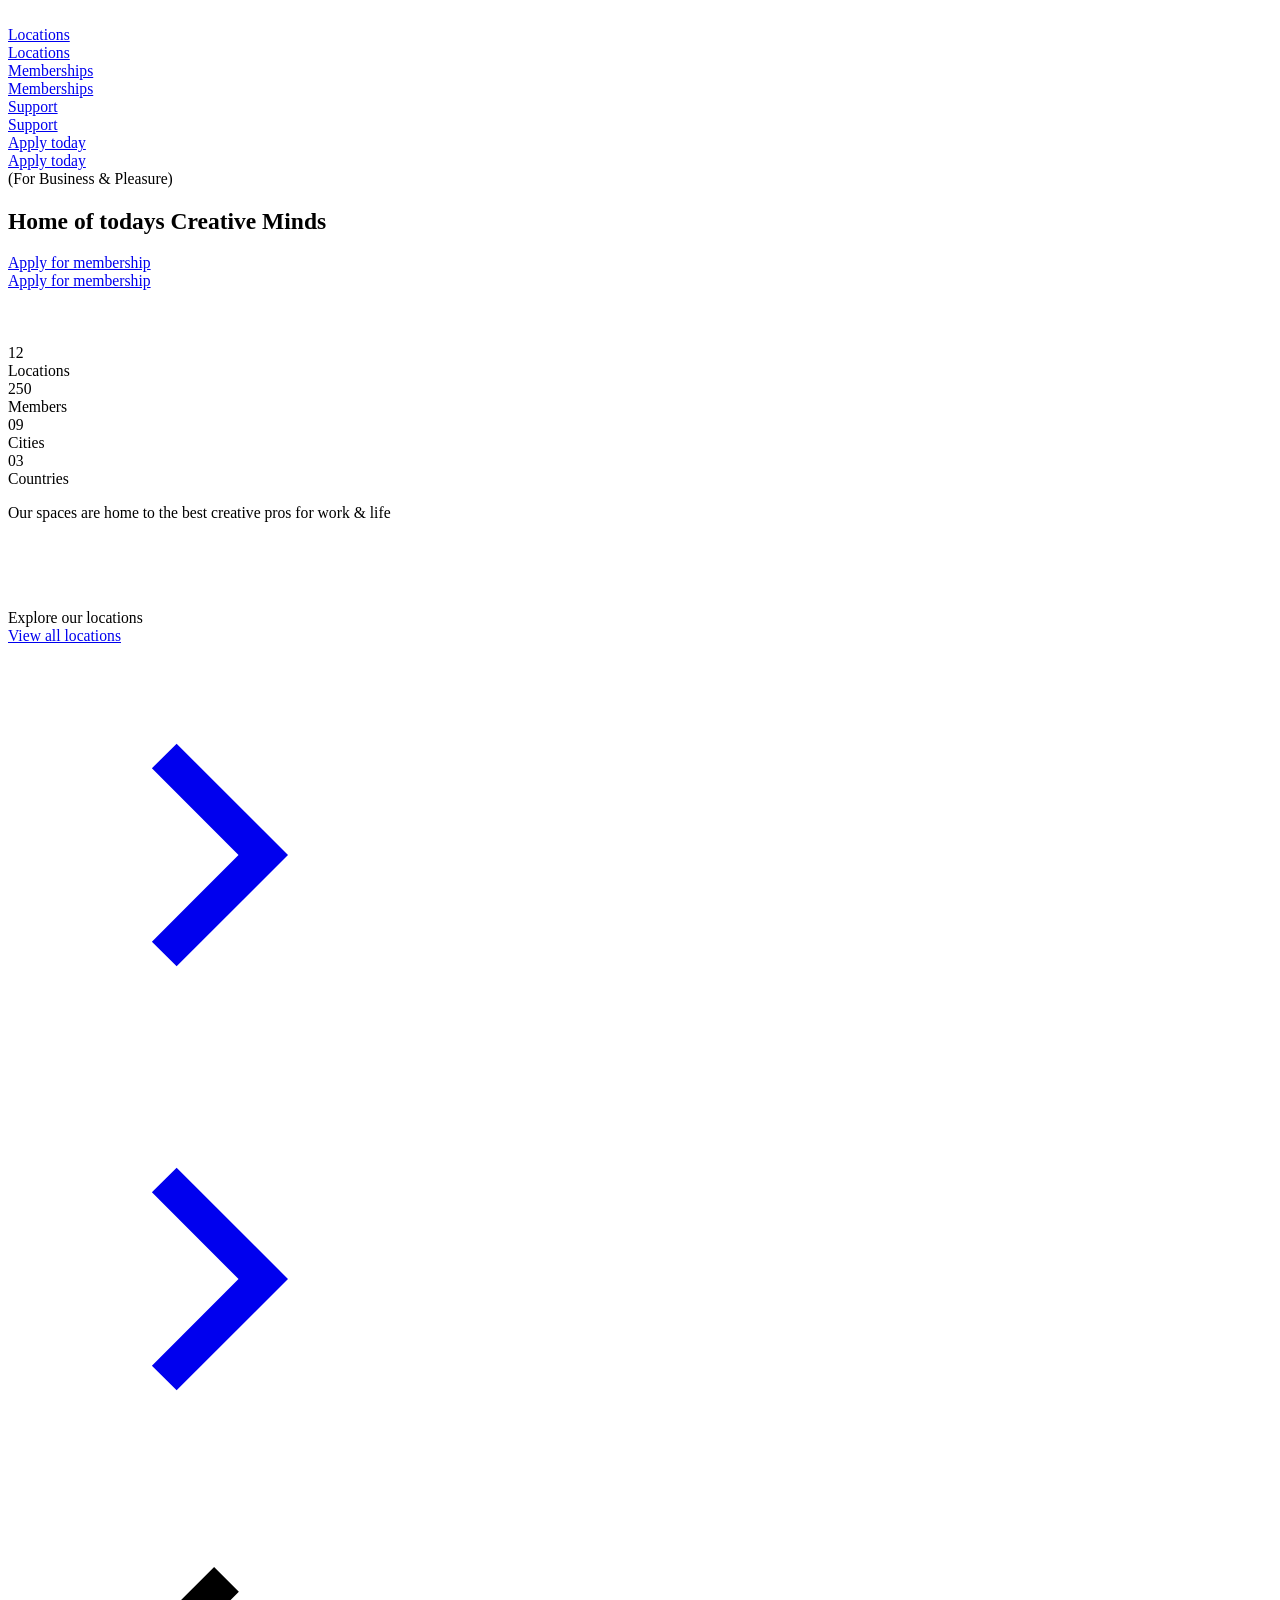
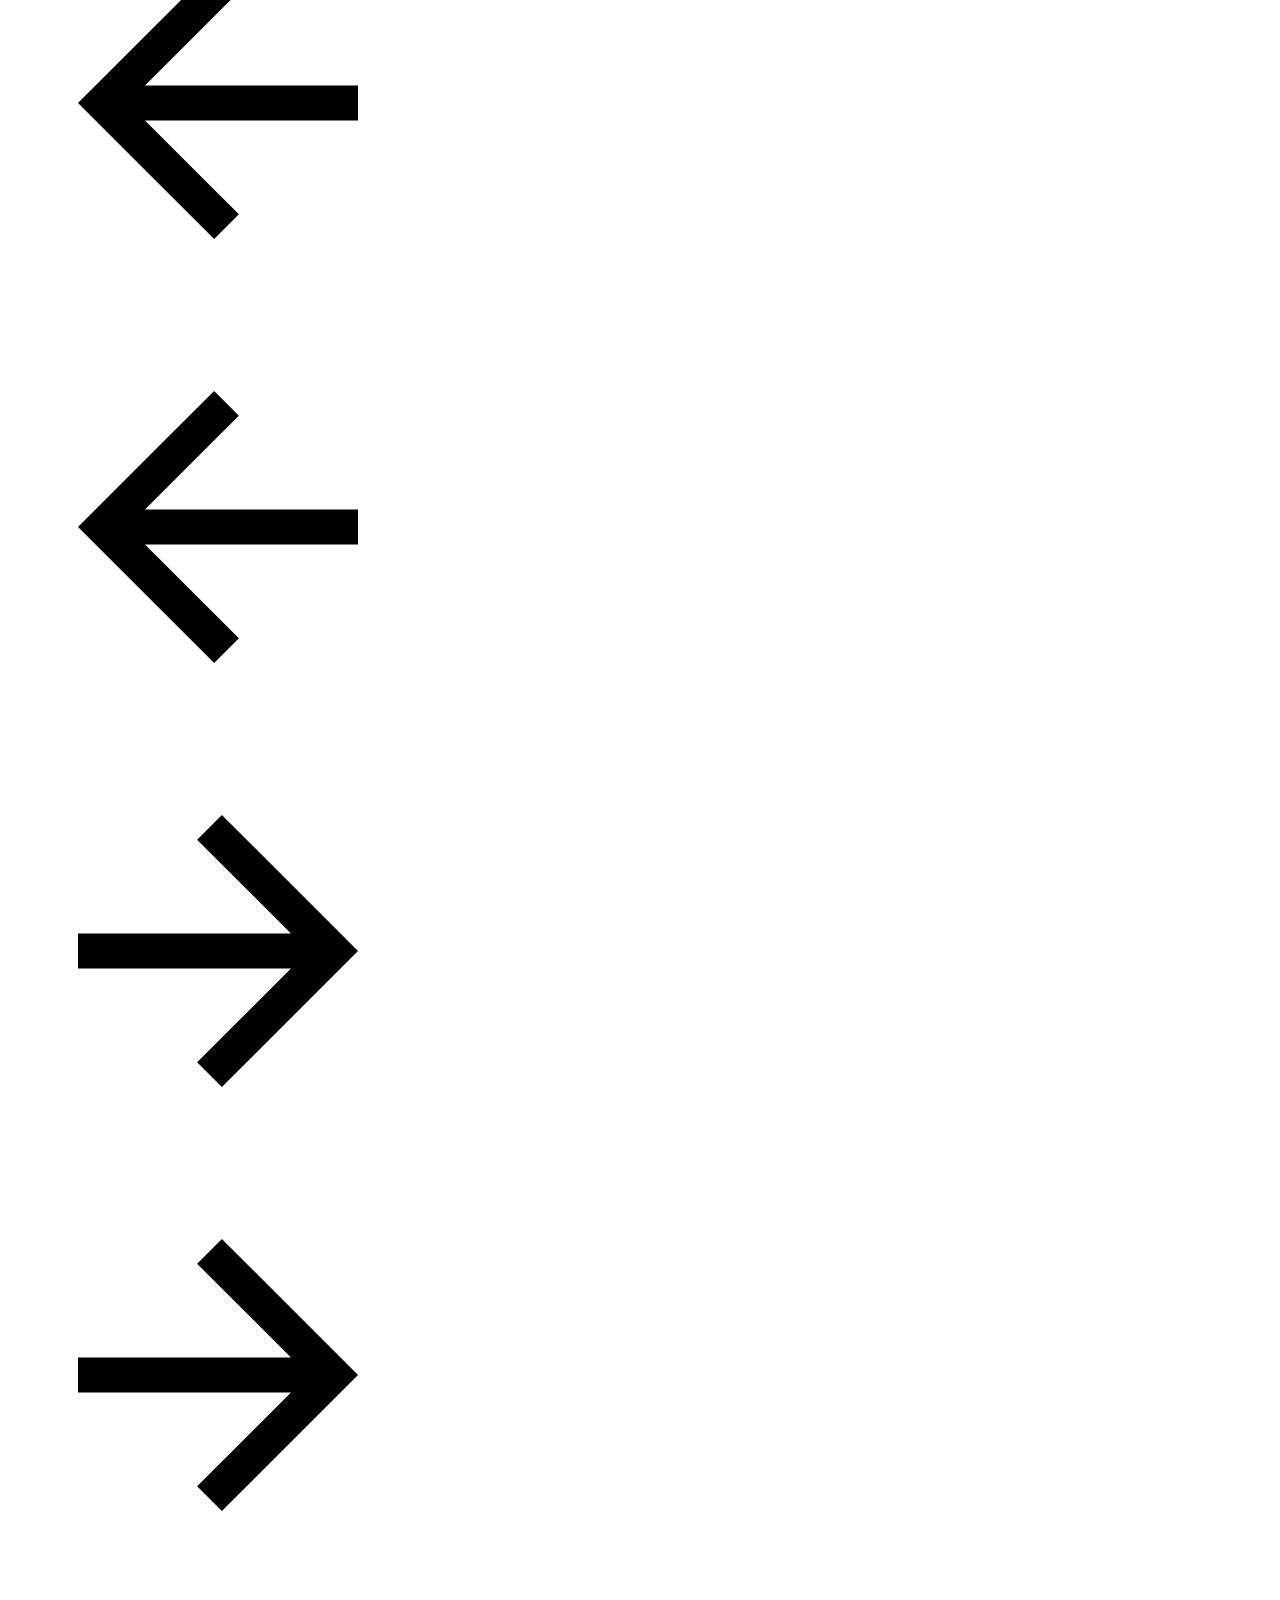
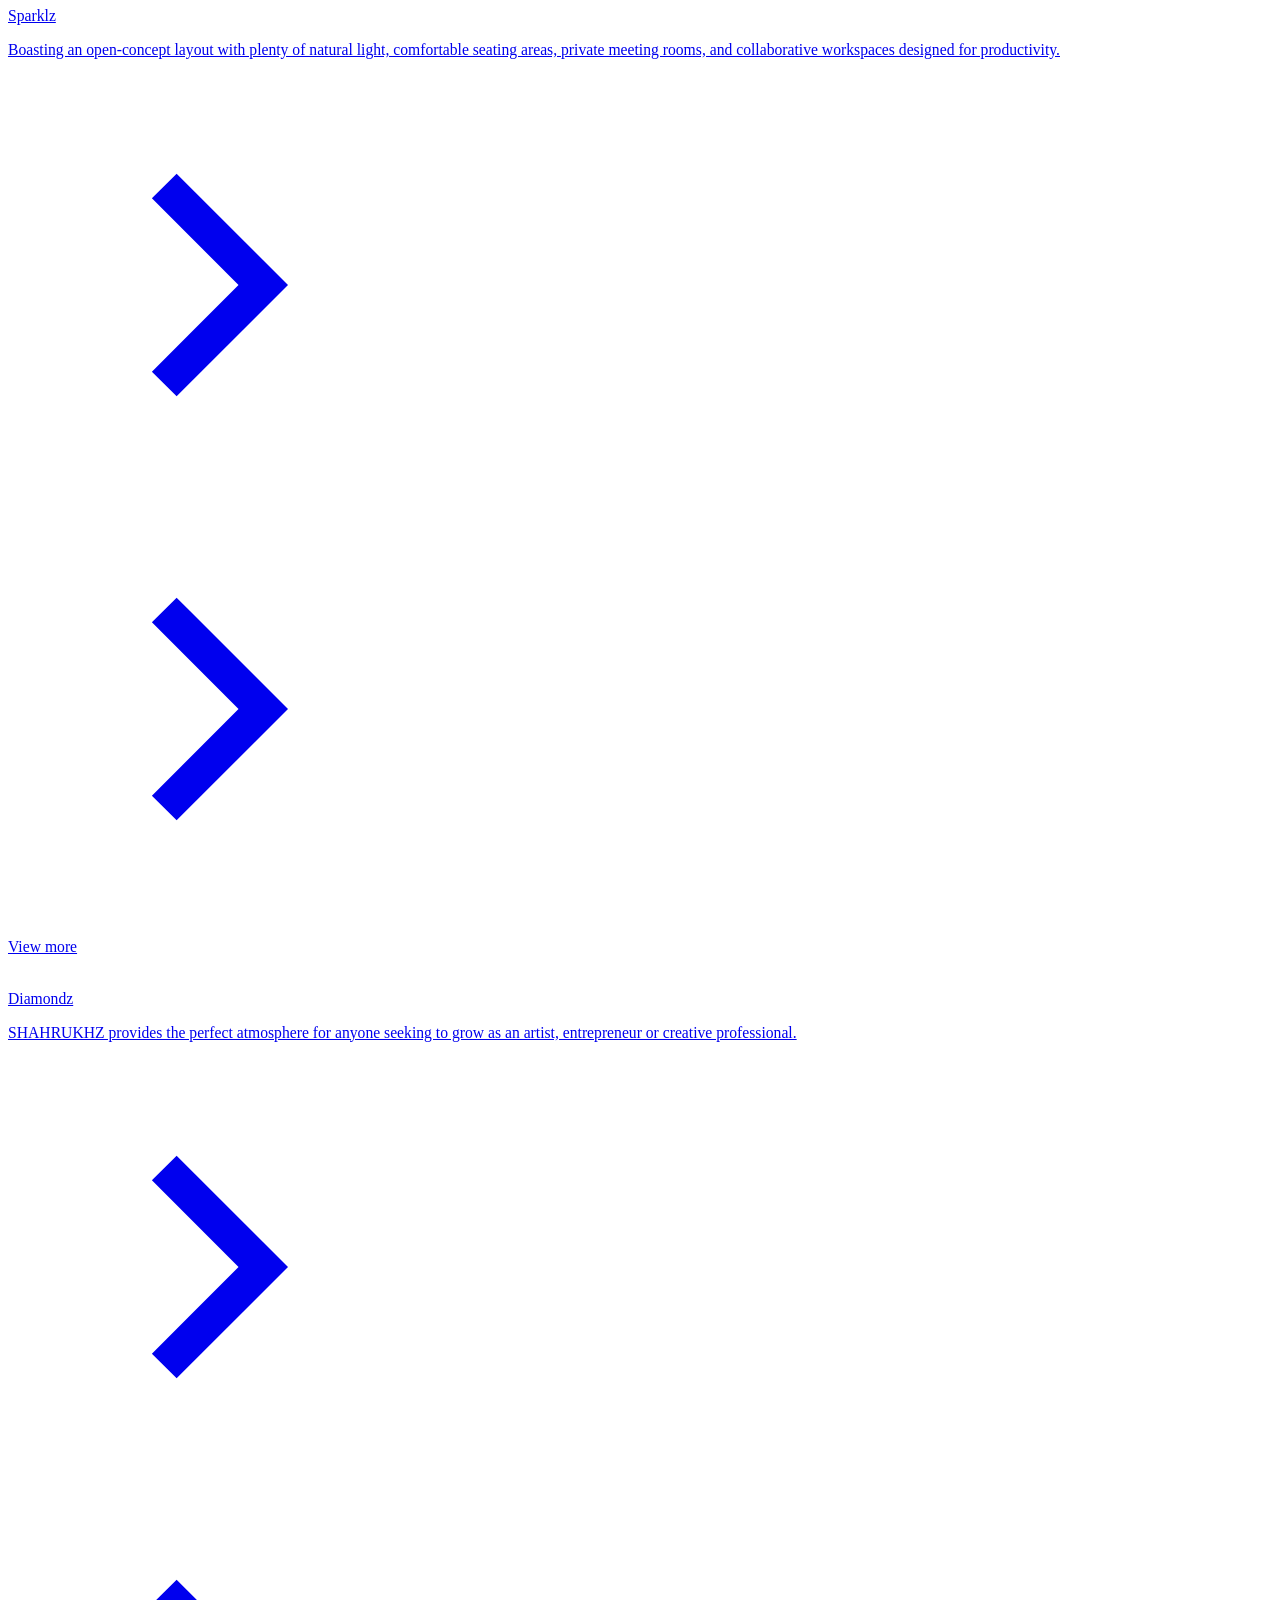
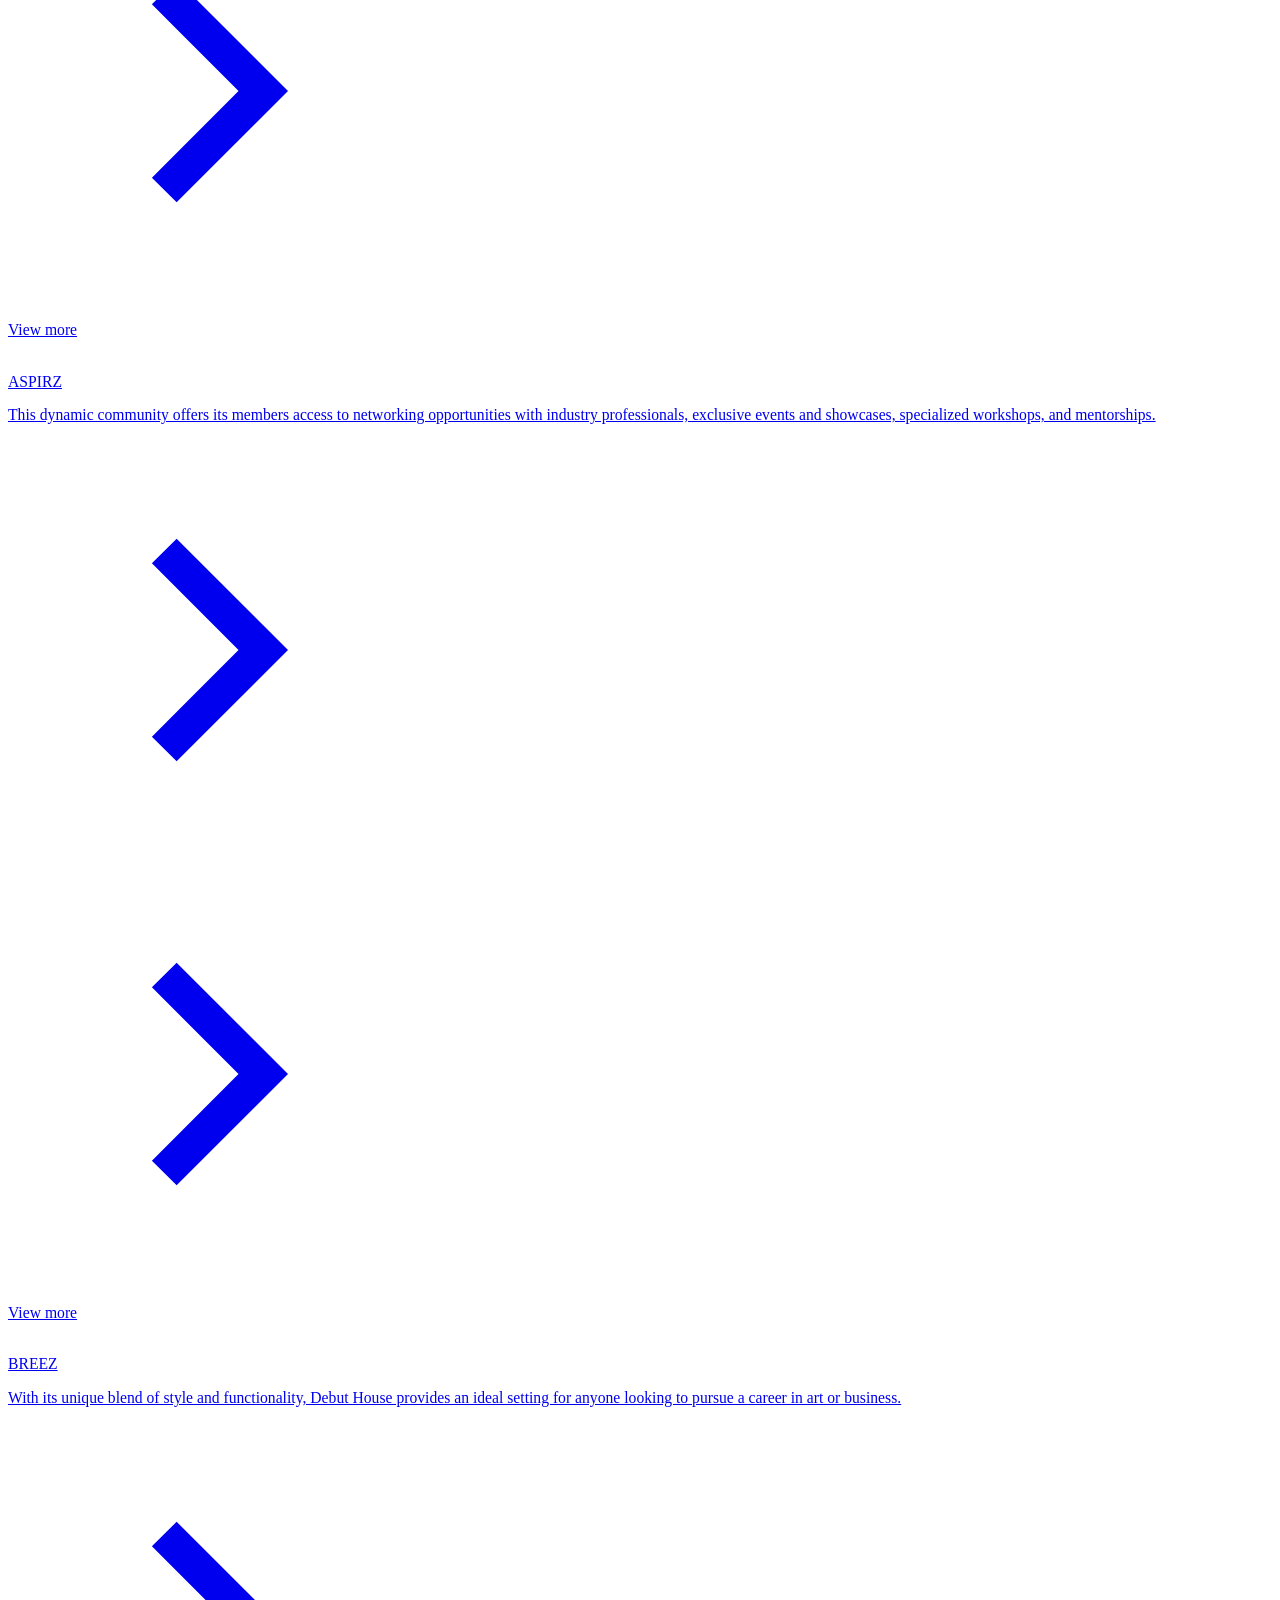
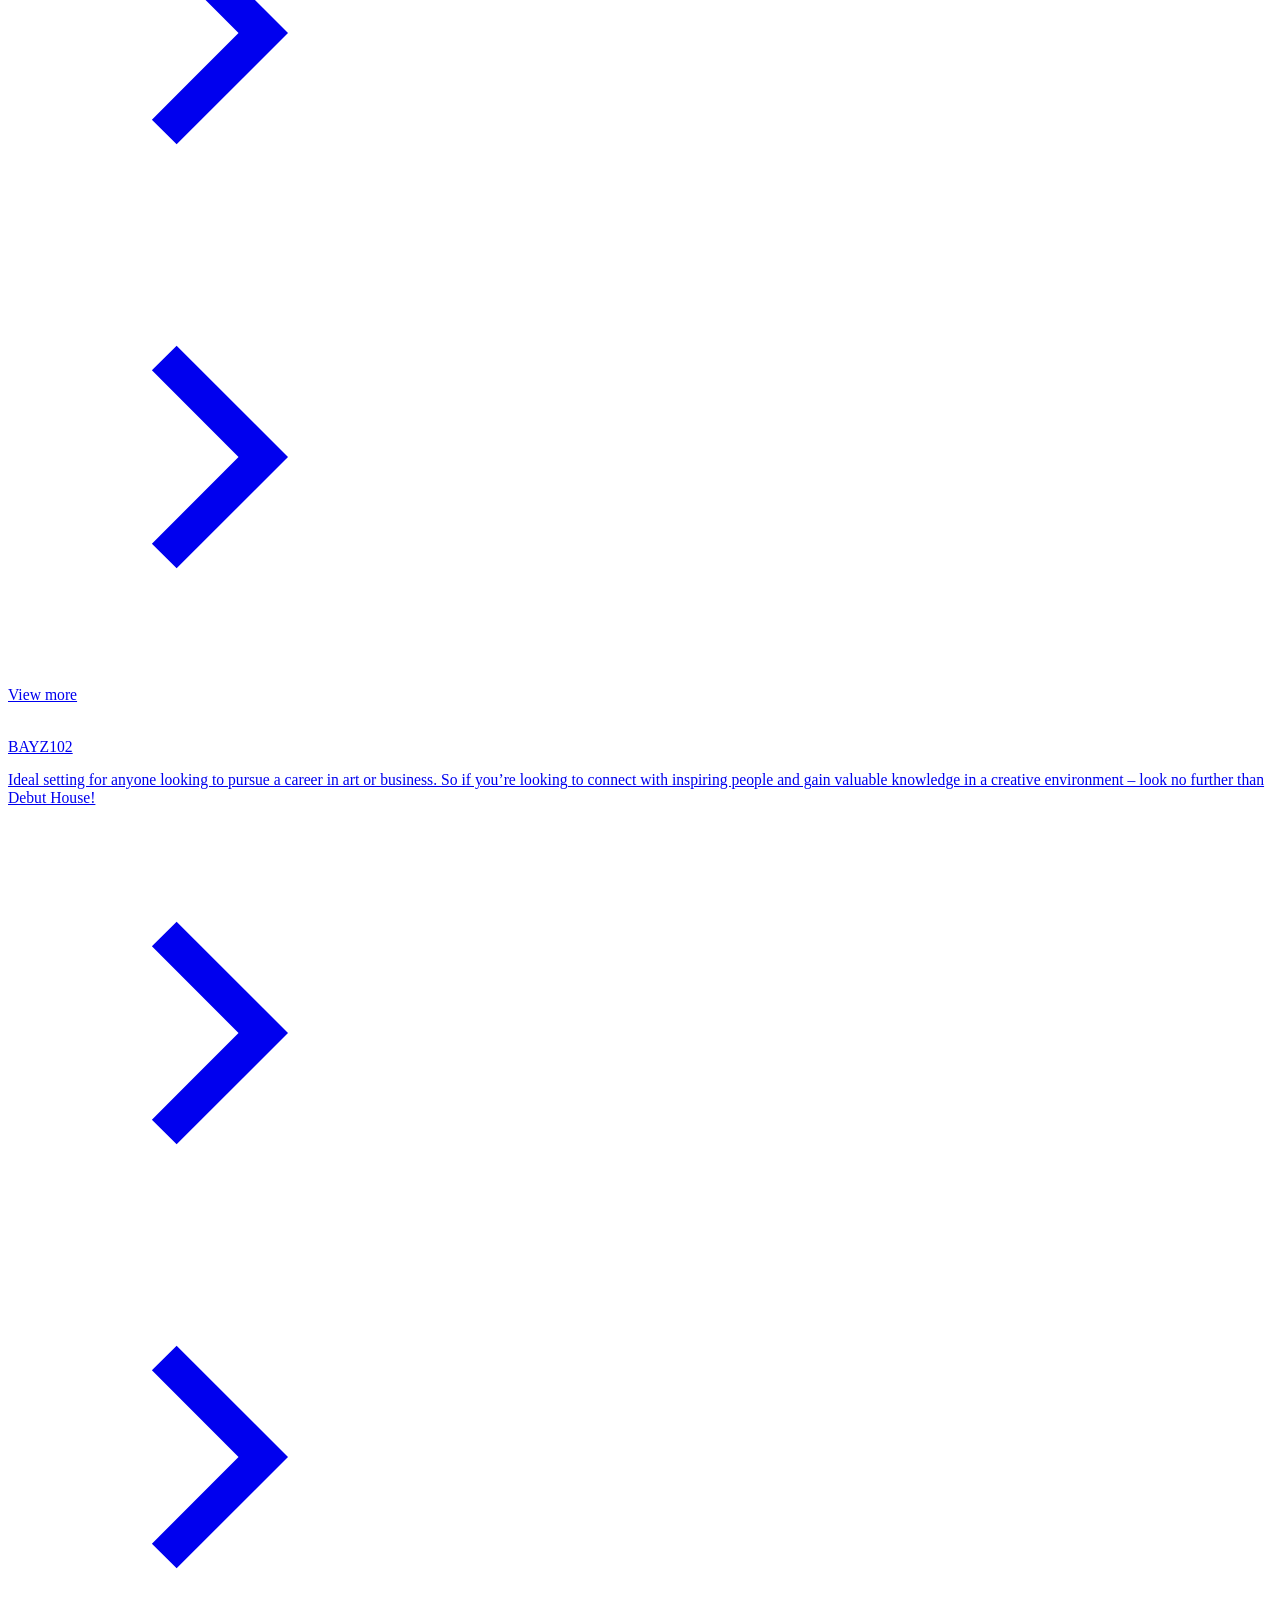
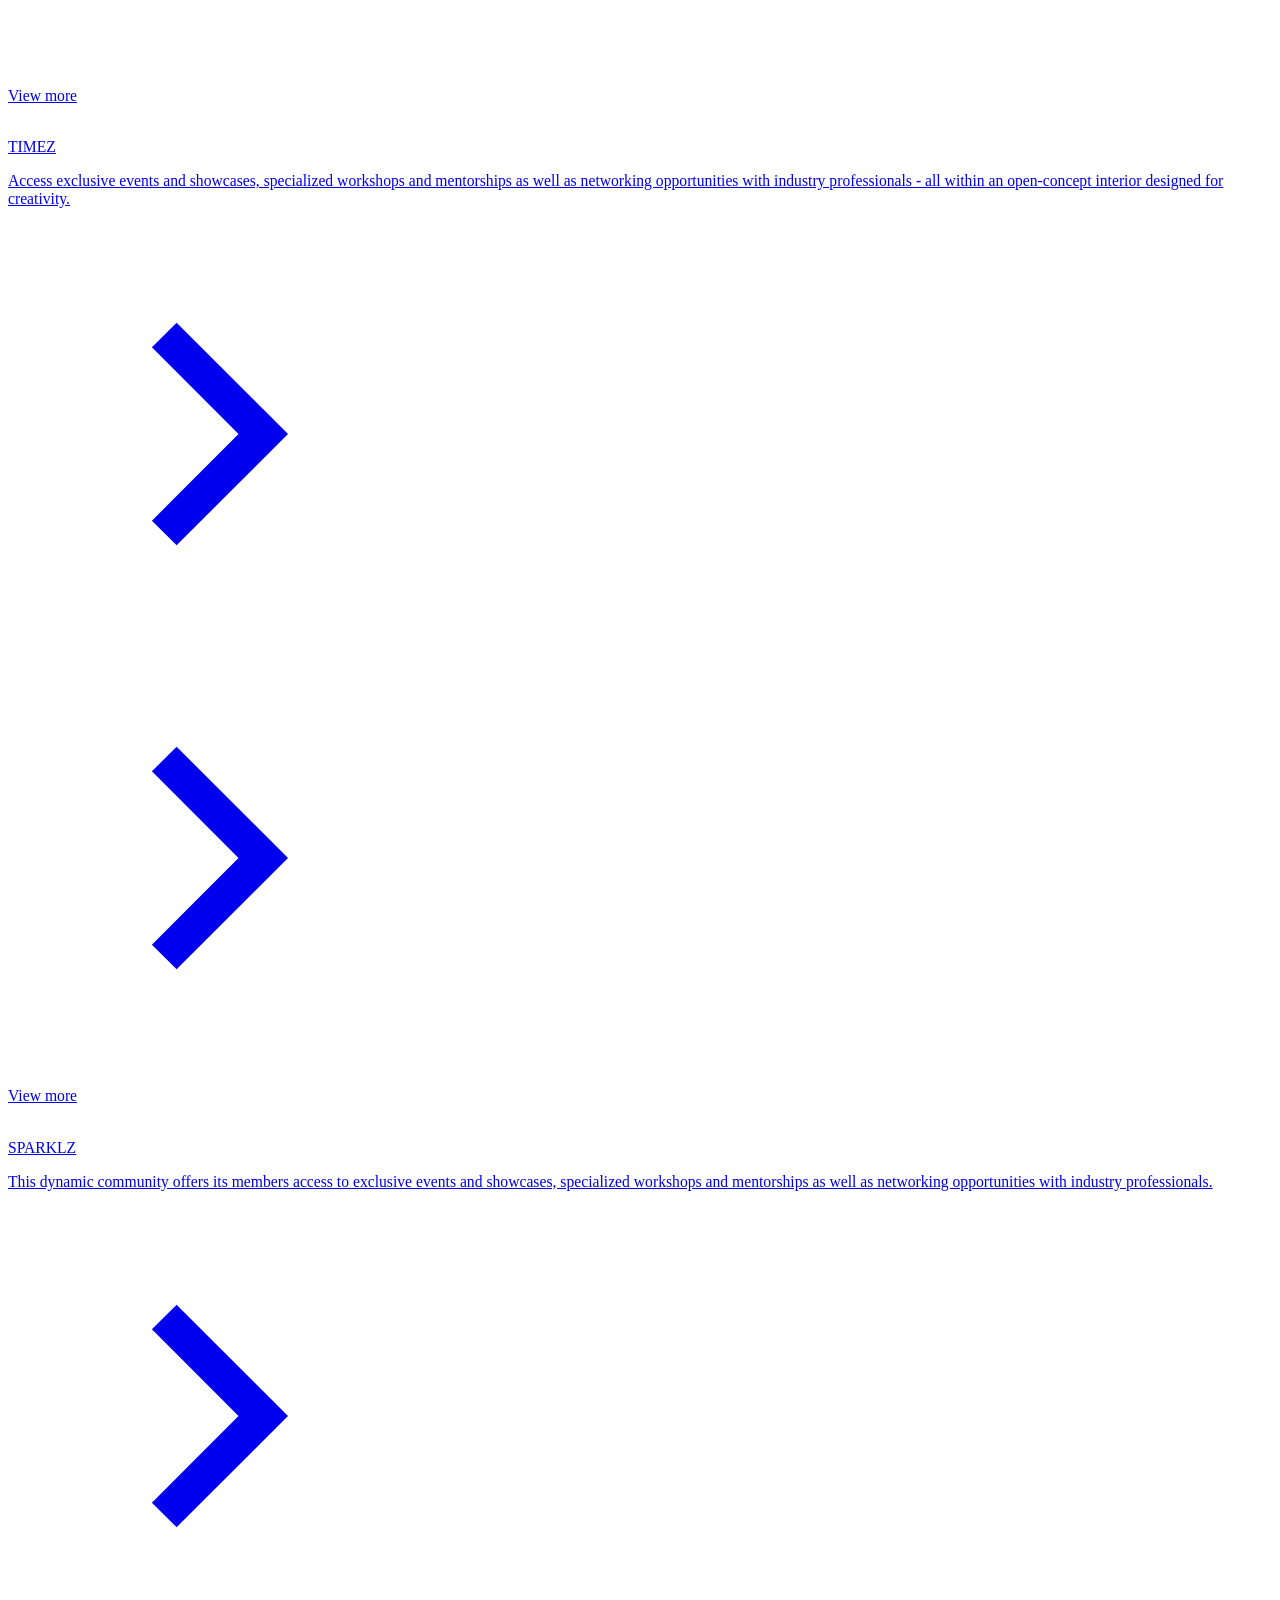
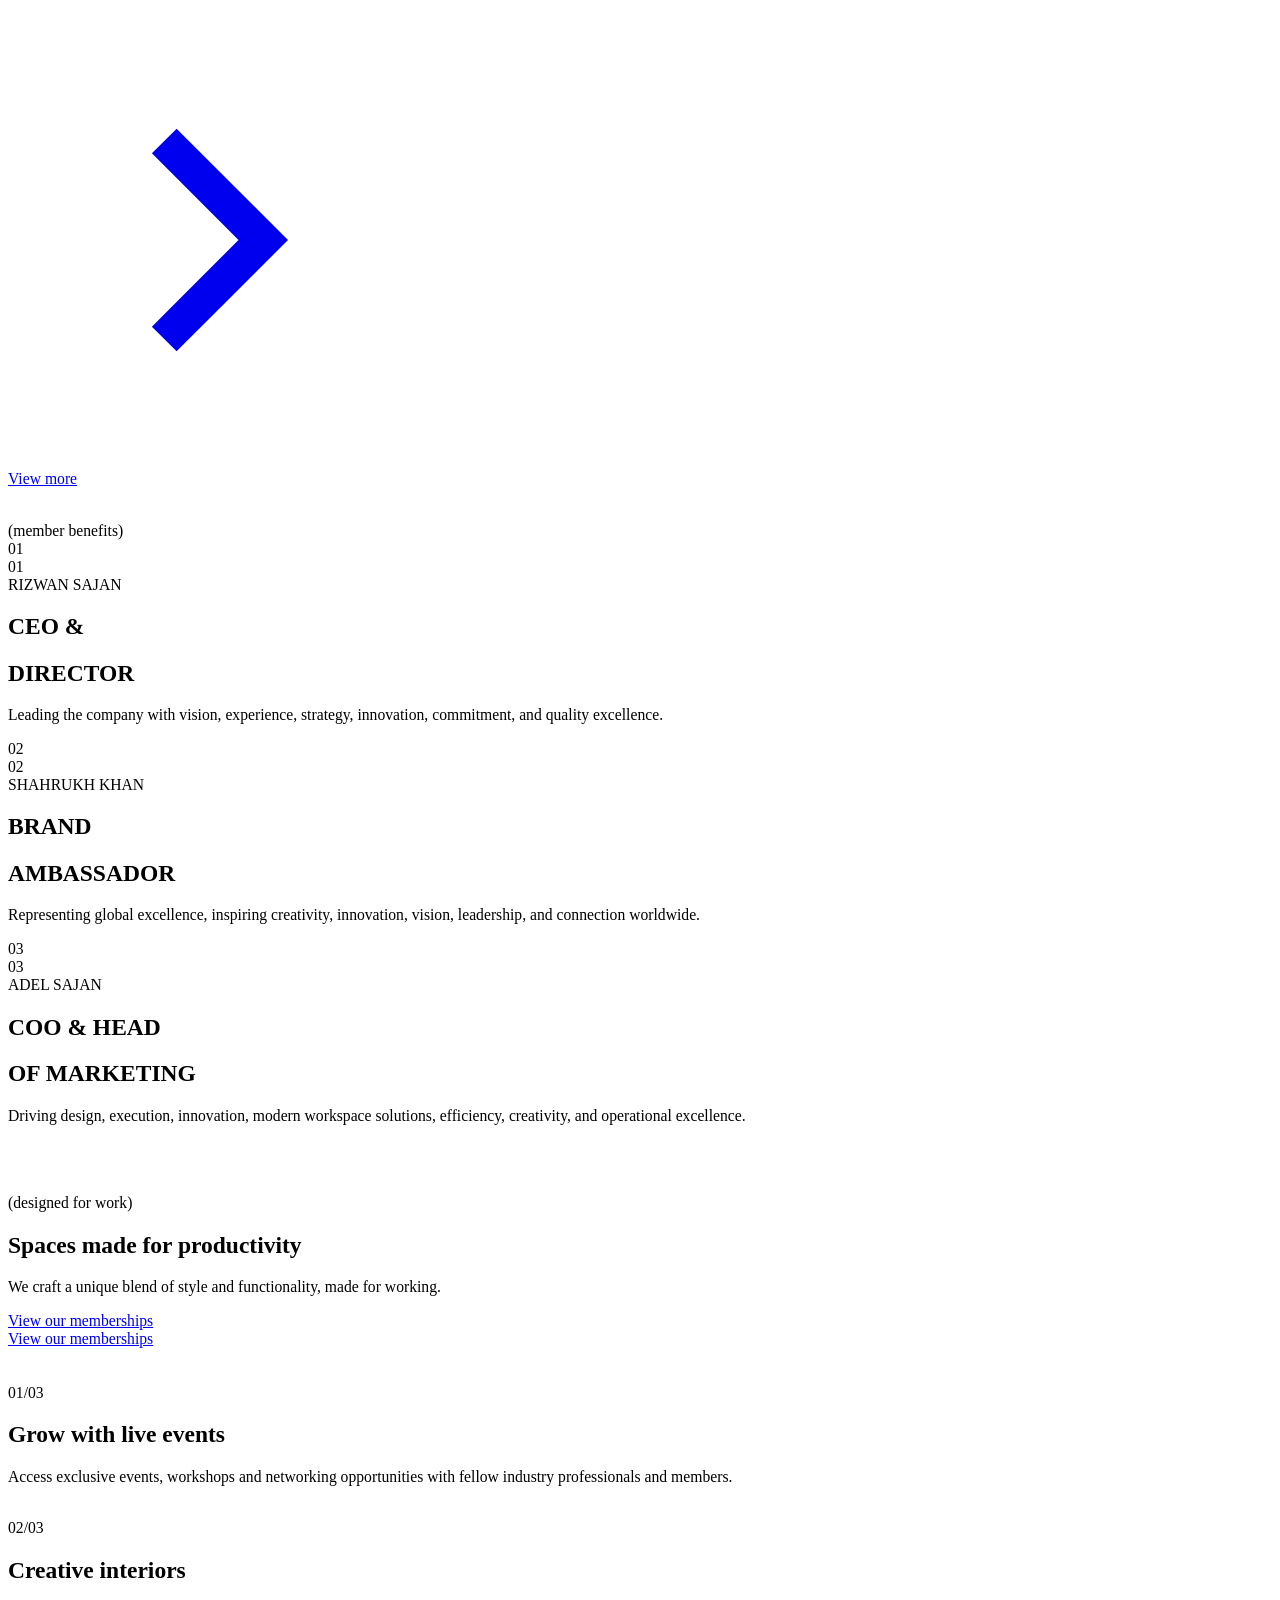
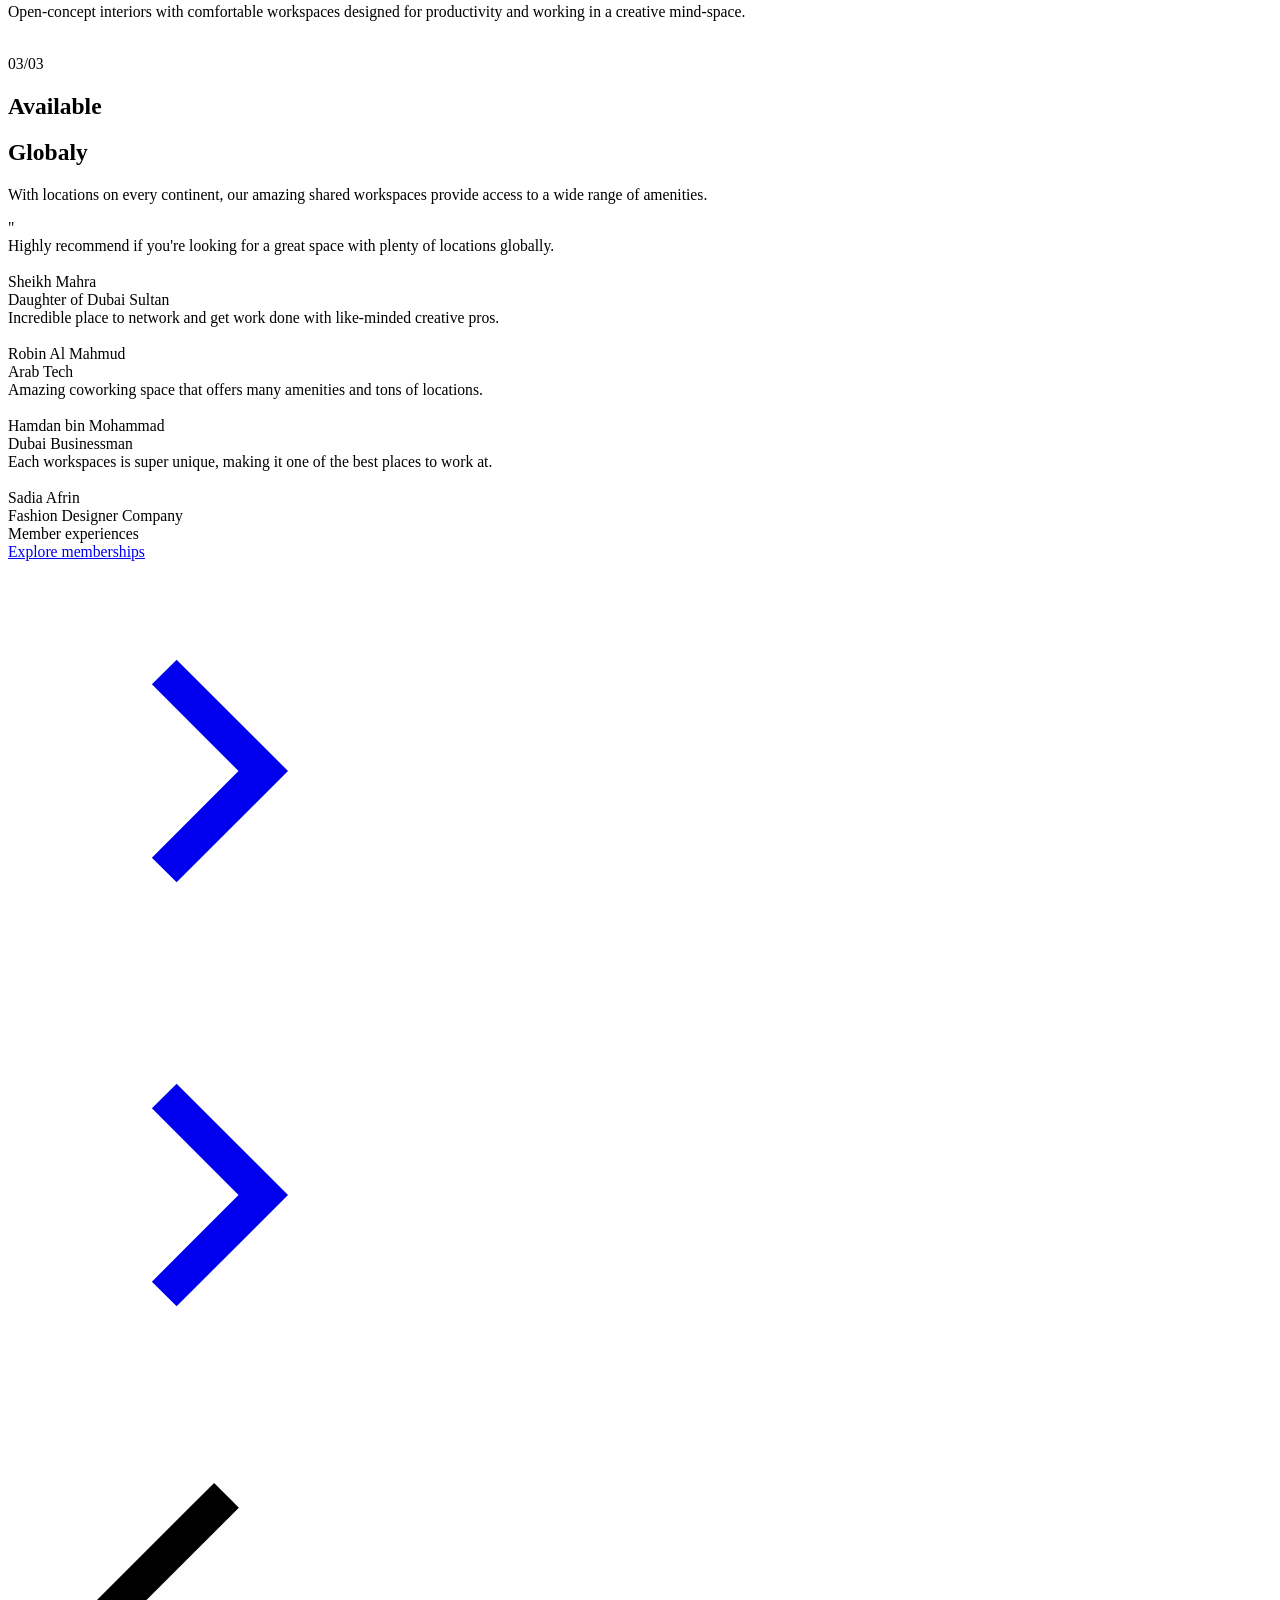
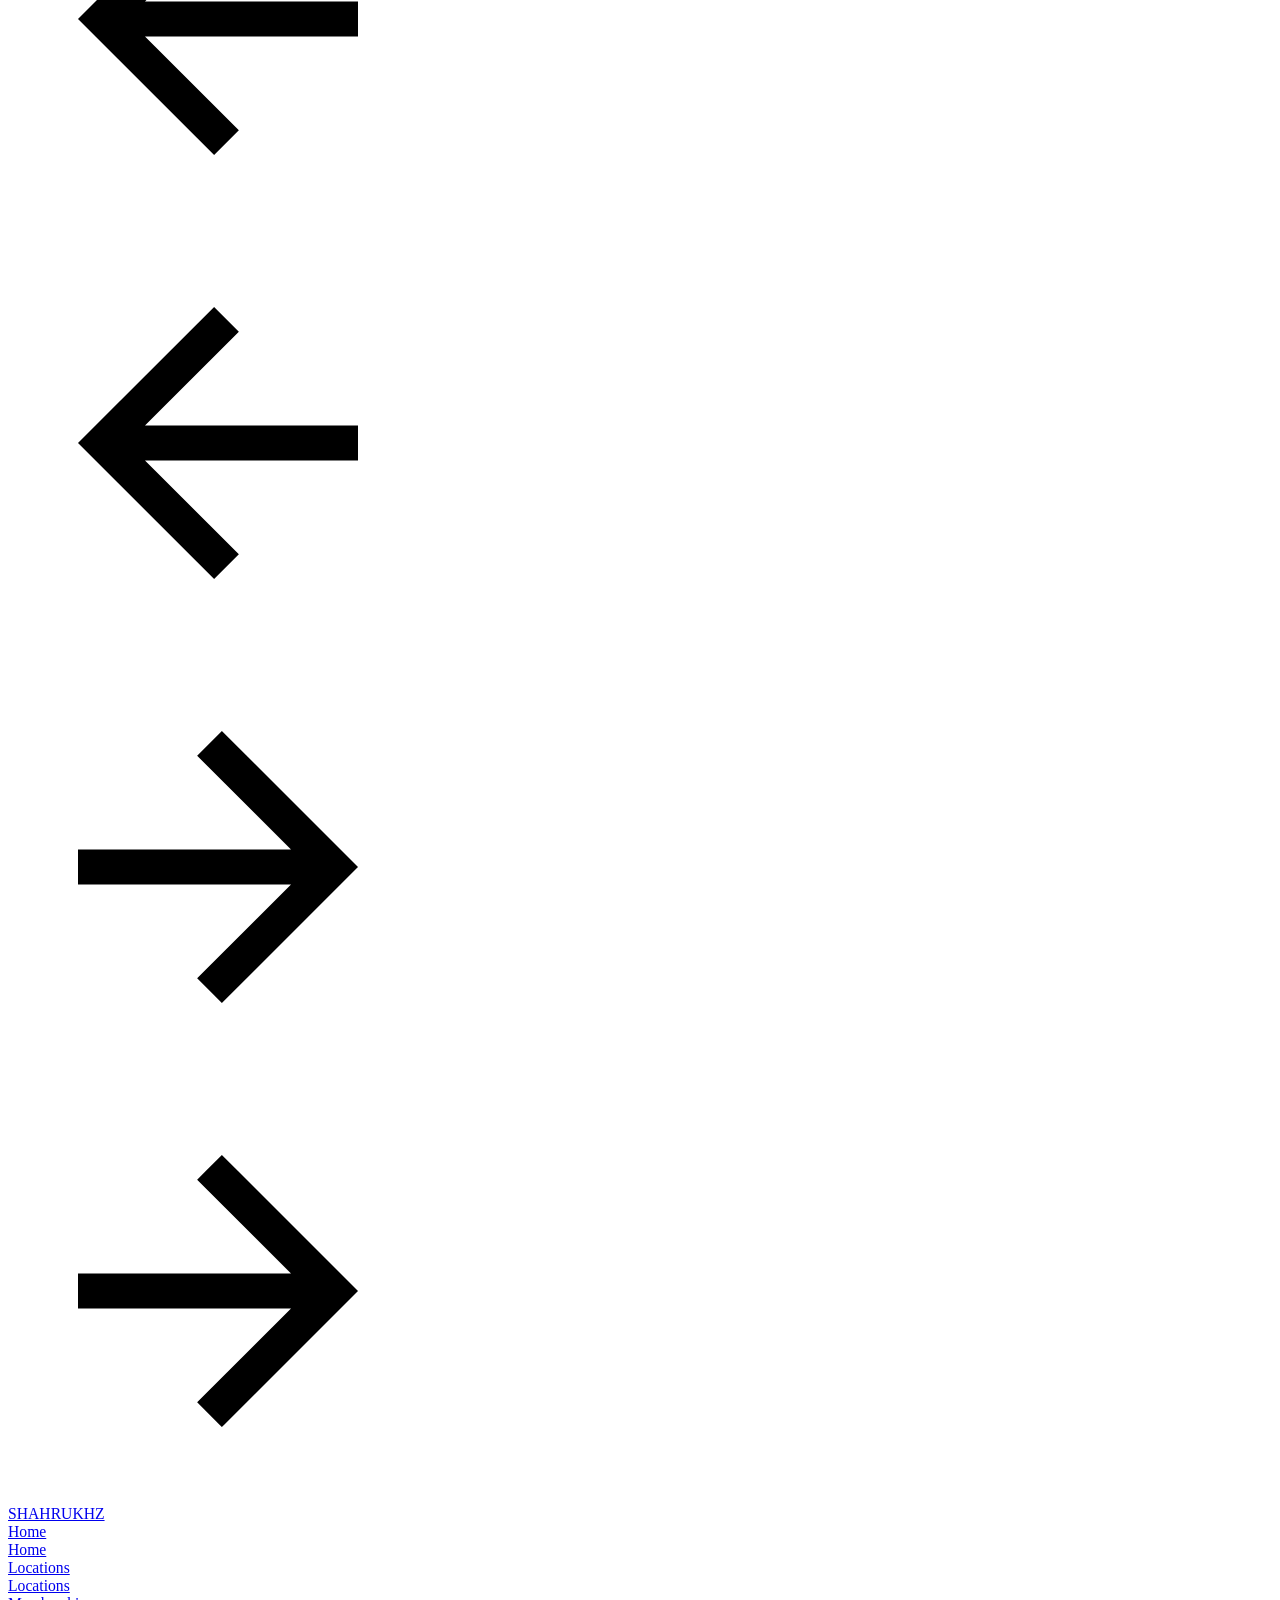
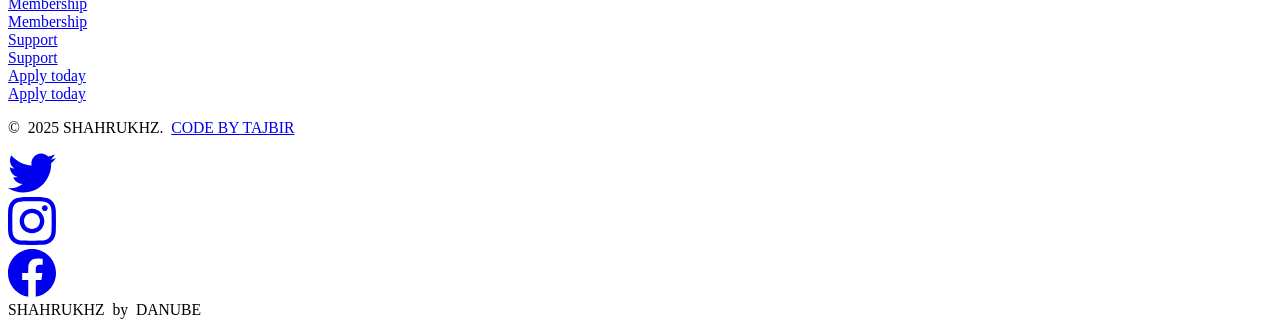
==== index.html @ 4f71bab7 "new files" ====
<!DOCTYPE html>
<!-- This site was created by Shams Tajbir --><!-- Last Published: Sat Dec 06 2025 11:54:03 GMT+0000 (Coordinated Universal Time) -->
<html
  data-wf-page="69317a7cb9759b88a07be505"
  data-wf-site="69317a7bb9759b88a07be497"
  lang="en"
>
  <head>
    <meta charset="utf-8" />
    <title>Builders</title>
    <meta content="width=device-width, initial-scale=1" name="viewport" />
    <meta content="Webflow" name="generator" />
    <link
      href="https://cdn.prod.website-files.com/69317a7bb9759b88a07be497/css/builders1.webflow.shared.89327fdea.css"
      rel="stylesheet"
      type="text/css"
    />
    <script type="text/javascript">
      !(function (o, c) {
        var n = c.documentElement,
          t = " w-mod-";
        (n.className += t + "js"),
          ("ontouchstart" in o ||
            (o.DocumentTouch && c instanceof DocumentTouch)) &&
            (n.className += t + "touch");
      })(window, document);
    </script>
    <link
      href="https://cdn.prod.website-files.com/69317a7bb9759b88a07be497/69317a7cb9759b88a07be529_favicon.png"
      rel="shortcut icon"
      type="image/x-icon"
    />
    <link
      href="https://cdn.prod.website-files.com/69317a7bb9759b88a07be497/69317a7cb9759b88a07be53b_webclip.png"
      rel="apple-touch-icon"
    />
    <style>
      .w-webflow-badge { display: none !important; }
    </style>
    <style>
      html {
        font-size: calc(0.2500000000000001rem + 0.8333333333333333vw);
      }
      @media screen and (max-width: 1920px) {
        html {
          font-size: calc(0.2499999999999999rem + 0.8333333333333335vw);
        }
      }
      @media screen and (max-width: 1440px) {
        html {
          font-size: calc(0.8126951092611863rem + 0.20811654526534862vw);
        }
      }
      @media screen and (max-width: 479px) {
        html {
          font-size: calc(0.7494769874476988rem + 0.8368200836820083vw);
        }
      }
    </style>
    <!-- [Attributes by Finsweet] Mirror click events -->
    <script
      defer
      src="https://cdn.jsdelivr.net/npm/@finsweet/attributes-mirrorclick@1/mirrorclick.js"
    ></script>

    <!-- [Attributes by Finsweet] Custom slider dots -->
    <script
      defer
      src="https://cdn.jsdelivr.net/npm/@finsweet/attributes-sliderdots@1/sliderdots.js"
    ></script>

    <!-- [Attributes by Finsweet] CMS Nest -->
    <script
      async
      src="https://cdn.jsdelivr.net/npm/@finsweet/attributes-cmsnest@1/cmsnest.js"
    ></script>

    <!-- [Attributes by Finsweet] CMS Filter -->
    <script
      async
      src="https://cdn.jsdelivr.net/npm/@finsweet/attributes-cmsfilter@1/cmsfilter.js"
    ></script>
  </head>
  <body>
    <div class="page-wrapper">
      <div class="global-styles w-embed">
        <style>
          /* Make text look crisper and more legible in all browsers */
          body {
            -webkit-font-smoothing: antialiased;
            -moz-osx-font-smoothing: grayscale;
            font-smoothing: antialiased;
            text-rendering: optimizeLegibility;
          }

          /* Focus state style for keyboard navigation for the focusable elements */
          *[tabindex]:focus-visible,
          input[type="file"]:focus-visible {
            outline: 0.125rem solid #4d65ff;
            outline-offset: 0.125rem;
          }

          /* Get rid of top margin on first element in any rich text element */
          .w-richtext > :not(div):first-child,
          .w-richtext > div:first-child > :first-child {
            margin-top: 0 !important;
          }

          /* Get rid of bottom margin on last element in any rich text element */
          .w-richtext > :last-child,
          .w-richtext ol li:last-child,
          .w-richtext ul li:last-child {
            margin-bottom: 0 !important;
          }

          /* Prevent all click and hover interaction with an element */
          .pointer-events-off {
            pointer-events: none;
          }

          /* Enables all click and hover interaction with an element */
          .pointer-events-on {
            pointer-events: auto;
          }

          /* Create a class of .div-square which maintains a 1:1 dimension of a div */
          .div-square::after {
            content: "";
            display: block;
            padding-bottom: 100%;
          }

          /* Make sure containers never lose their center alignment */
          .container-medium,
          .container-small,
          .container-large {
            margin-right: auto !important;
            margin-left: auto !important;
          }

          /* 
Make the following elements inherit typography styles from the parent and not have hardcoded values. 
Important: You will not be able to style for example "All Links" in Designer with this CSS applied.
Uncomment this CSS to use it in the project. Leave this message for future hand-off.
*/
          /*
a,
.w-input,
.w-select,
.w-tab-link,
.w-nav-link,
.w-dropdown-btn,
.w-dropdown-toggle,
.w-dropdown-link {
  color: inherit;
  text-decoration: inherit;
  font-size: inherit;
}
*/

          /* Apply "..." after 3 lines of text */
          .text-style-3lines {
            display: -webkit-box;
            overflow: hidden;
            -webkit-line-clamp: 3;
            -webkit-box-orient: vertical;
          }

          /* Apply "..." after 2 lines of text */
          .text-style-2lines {
            display: -webkit-box;
            overflow: hidden;
            -webkit-line-clamp: 2;
            -webkit-box-orient: vertical;
          }

          /* Adds inline flex display */
          .display-inlineflex {
            display: inline-flex;
          }

          /* These classes are never overwritten */
          .hide {
            display: none !important;
          }

          @media screen and (max-width: 991px) {
            .hide,
            .hide-tablet {
              display: none !important;
            }
          }
          @media screen and (max-width: 767px) {
            .hide-mobile-landscape {
              display: none !important;
            }
          }
          @media screen and (max-width: 479px) {
            .hide-mobile {
              display: none !important;
            }
          }

          .margin-0 {
            margin: 0rem !important;
          }

          .padding-0 {
            padding: 0rem !important;
          }

          .spacing-clean {
            padding: 0rem !important;
            margin: 0rem !important;
          }

          .margin-top {
            margin-right: 0rem !important;
            margin-bottom: 0rem !important;
            margin-left: 0rem !important;
          }

          .padding-top {
            padding-right: 0rem !important;
            padding-bottom: 0rem !important;
            padding-left: 0rem !important;
          }

          .margin-right {
            margin-top: 0rem !important;
            margin-bottom: 0rem !important;
            margin-left: 0rem !important;
          }

          .padding-right {
            padding-top: 0rem !important;
            padding-bottom: 0rem !important;
            padding-left: 0rem !important;
          }

          .margin-bottom {
            margin-top: 0rem !important;
            margin-right: 0rem !important;
            margin-left: 0rem !important;
          }

          .padding-bottom {
            padding-top: 0rem !important;
            padding-right: 0rem !important;
            padding-left: 0rem !important;
          }

          .margin-left {
            margin-top: 0rem !important;
            margin-right: 0rem !important;
            margin-bottom: 0rem !important;
          }

          .padding-left {
            padding-top: 0rem !important;
            padding-right: 0rem !important;
            padding-bottom: 0rem !important;
          }

          .margin-horizontal {
            margin-top: 0rem !important;
            margin-bottom: 0rem !important;
          }

          .padding-horizontal {
            padding-top: 0rem !important;
            padding-bottom: 0rem !important;
          }

          .margin-vertical {
            margin-right: 0rem !important;
            margin-left: 0rem !important;
          }

          .padding-vertical {
            padding-right: 0rem !important;
            padding-left: 0rem !important;
          }
        </style>
      </div>
      <main class="main-wrapper">
        <div class="page-body">
          <div class="navbar">
            <div
              data-w-id="f26c8417-bfcf-7345-7245-e3f7554e0885"
              data-animation="default"
              data-collapse="medium"
              data-duration="500"
              data-easing="ease"
              data-easing2="ease-out-quad"
              role="banner"
              class="navbar_com w-nav"
            >
              <div class="padding-horizontal padding-medium">
                <div class="navbar-wrapper">
                  <div
                    id="w-node-_641fa812-87b4-4f08-66da-cb723b10447b-554e0884"
                    class="navbar_left"
                  >
                    <a
                      href="/"
                      aria-current="page"
                      class="brand w-nav-brand w--current"
                      ><div class="brand_light">
                        <img
                          src="https://cdn.prod.website-files.com/69317a7bb9759b88a07be497/69317b00342b3758577137a8_shahrukhz-removebg-preview.png"
                          loading="lazy"
                          width="120"
                          sizes="120px"
                          alt=""
                          srcset="
                            https://cdn.prod.website-files.com/69317a7bb9759b88a07be497/69317b00342b3758577137a8_shahrukhz-removebg-preview-p-500.png 500w,
                            https://cdn.prod.website-files.com/69317a7bb9759b88a07be497/69317b00342b3758577137a8_shahrukhz-removebg-preview.png       722w
                          "
                        /></div
                    ></a>
                  </div>
                  <nav
                    role="navigation"
                    id="w-node-f26c8417-bfcf-7345-7245-e3f7554e088c-554e0884"
                    class="nav-menu w-nav-menu"
                  >
                    <div class="navbar_menu-full">
                      <div
                        id="w-node-e81ef7cb-7109-3953-d3e9-f67430da3ad7-554e0884"
                        class="navbar_menu-base"
                      >
                        <a href="/locations" class="vavbar_link w-inline-block"
                          ><div class="clip">
                            <div class="hover-text">
                              <div class="text-size-small">Locations</div>
                            </div>
                            <div class="hover-text bottom">
                              <div class="text-size-small">Locations</div>
                            </div>
                          </div></a
                        ><a
                          href="/membership"
                          class="vavbar_link w-inline-block"
                          ><div class="clip">
                            <div class="hover-text">
                              <div class="text-size-small">Memberships</div>
                            </div>
                            <div class="hover-text bottom">
                              <div class="text-size-small">Memberships</div>
                            </div>
                          </div></a
                        ><a href="/support" class="vavbar_link w-inline-block"
                          ><div class="clip">
                            <div class="hover-text">
                              <div class="text-size-small">Support</div>
                            </div>
                            <div class="hover-text bottom">
                              <div class="text-size-small">Support</div>
                            </div>
                          </div></a
                        >
                      </div>
                      <a
                        id="w-node-c0c17a15-a2f8-6af2-c08e-beadee1d8a17-554e0884"
                        href="/apply"
                        class="button is-small w-inline-block"
                        ><div class="clip">
                          <div class="hover-text">
                            <div class="text-size-small">Apply today</div>
                          </div>
                          <div class="hover-text bottom">
                            <div class="text-size-small">Apply today</div>
                          </div>
                        </div></a
                      >
                    </div>
                  </nav>
                  <div
                    id="w-node-f26c8417-bfcf-7345-7245-e3f7554e0897-554e0884"
                    class="navbar_mobile w-nav-button"
                  >
                    <div class="navbar_menu-btn">
                      <div
                        data-is-ix2-target="1"
                        class="navbar_lottie"
                        data-w-id="a8aa6361-04cc-b02c-4fea-bff0560cb52d"
                        data-animation-type="lottie"
                        data-src="https://cdn.prod.website-files.com/69317a7bb9759b88a07be497/69317a7cb9759b88a07be59c_menu--icon.json"
                        data-loop="0"
                        data-direction="1"
                        data-autoplay="0"
                        data-renderer="svg"
                        data-default-duration="2.5"
                        data-duration="0"
                        data-ix2-initial-state="0"
                      ></div>
                    </div>
                  </div>
                </div>
              </div>
            </div>
          </div>
          <section class="home-hero">
            <div class="padding-horizontal padding-small">
              <div
                data-w-id="f6d5a650-066a-4849-9cb4-af6059a525bf"
                class="home-hero_com"
              >
                <div class="home-hero_content">
                  <div
                    id="w-node-_88005c0f-7d97-33c3-514d-6825a6b1f90a-a07be505"
                    class="home-hero_intro"
                  >
                    <div
                      class="text-size-regular text-style-allcaps font-style-2 text-align-center"
                    >
                      (For Business &amp; Pleasure)
                    </div>
                    <div class="home-hero_title">
                      <h1 class="heading-style-h1 text-align-center">
                        Home of todays
                        <span class="font-style-2">Creative Minds</span>
                      </h1>
                    </div>
                    <a href="/apply" class="button is-secondary w-inline-block"
                      ><div class="clip">
                        <div class="hover-text">
                          <div class="text-size-small">
                            Apply for membership
                          </div>
                        </div>
                        <div class="hover-text bottom">
                          <div class="text-size-small">
                            Apply for membership
                          </div>
                        </div>
                      </div></a
                    >
                  </div>
                  <a
                    href="#scroll"
                    id="w-node-f5c5aa7c-d505-5c09-02bf-982d1abadec0-a07be505"
                    data-w-id="f5c5aa7c-d505-5c09-02bf-982d1abadec0"
                    class="scroll-base w-inline-block"
                    ><div class="clip">
                      <div class="hover-arrow top-arrow">
                        <img
                          src="https://cdn.prod.website-files.com/69317a7bb9759b88a07be497/69317a7cb9759b88a07be547_Down%20Arrow%20Shape.svg"
                          loading="lazy"
                          alt=""
                          class="icon-1x1-tiny"
                        />
                      </div>
                      <div
                        style="
                          -webkit-transform: translate3d(0, 0%, 0)
                            scale3d(1, 1, 1) rotateX(0) rotateY(0) rotateZ(0)
                            skew(0, 0);
                          -moz-transform: translate3d(0, 0%, 0) scale3d(1, 1, 1)
                            rotateX(0) rotateY(0) rotateZ(0) skew(0, 0);
                          -ms-transform: translate3d(0, 0%, 0) scale3d(1, 1, 1)
                            rotateX(0) rotateY(0) rotateZ(0) skew(0, 0);
                          transform: translate3d(0, 0%, 0) scale3d(1, 1, 1)
                            rotateX(0) rotateY(0) rotateZ(0) skew(0, 0);
                        "
                        class="hover-arrow"
                      >
                        <img
                          src="https://cdn.prod.website-files.com/69317a7bb9759b88a07be497/69317a7cb9759b88a07be547_Down%20Arrow%20Shape.svg"
                          loading="lazy"
                          alt=""
                          class="icon-1x1-tiny"
                        />
                      </div></div
                  ></a>
                  <div
                    id="w-node-bef515c8-8445-ba03-c727-e811114578df-a07be505"
                    class="home-hero_bkg"
                  >
                    <img
                      src="https://cdn.prod.website-files.com/69317a7bb9759b88a07be497/69319c81dff34089e5f3c074_imgi_50_banner1-2.webp"
                      loading="lazy"
                      alt=""
                      class="image-fill"
                    />
                    <div class="image-overlay"></div>
                  </div>
                </div>
              </div>
            </div>
          </section>
          <section id="scroll" class="home-numbers">
            <div class="padding-horizontal padding-medium">
              <div class="padding-vertical">
                <div class="home-numbers_list">
                  <div class="home-number_com">
                    <div class="home-number_item first">
                      <div class="clip">
                        <div class="text-size-xl font-style-2">
                          <span class="letter-1">1</span
                          ><span class="letter-2">2</span>
                        </div>
                      </div>
                      <div class="home-number_label">
                        <div class="clip">
                          <div class="hover-text">
                            <div class="text-size-small text-style-muted">
                              Locations
                            </div>
                          </div>
                        </div>
                      </div>
                    </div>
                    <div class="home-number_item second">
                      <div class="clip">
                        <div class="text-size-xl font-style-2">
                          <span class="letter-1">2</span
                          ><span class="letter-2">5</span
                          ><span class="letter-3">0</span>
                        </div>
                      </div>
                      <div class="home-number_label">
                        <div class="clip">
                          <div class="hover-text">
                            <div class="text-size-small text-style-muted">
                              Members
                            </div>
                          </div>
                        </div>
                      </div>
                    </div>
                    <div class="home-number_item">
                      <div class="clip">
                        <div class="text-size-xl font-style-2">
                          <span class="letter-1">0</span
                          ><span class="letter-2">9</span>
                        </div>
                      </div>
                      <div class="home-number_label">
                        <div class="clip">
                          <div class="hover-text">
                            <div class="text-size-small text-style-muted">
                              Cities
                            </div>
                          </div>
                        </div>
                      </div>
                    </div>
                    <div class="home-number_item fourth">
                      <div class="clip">
                        <div class="text-size-xl font-style-2">
                          <span class="letter-1">0</span
                          ><span class="letter-2">3</span>
                        </div>
                      </div>
                      <div class="home-number_label">
                        <div class="clip">
                          <div class="hover-text">
                            <div class="text-size-small text-style-muted">
                              Countries
                            </div>
                          </div>
                        </div>
                      </div>
                    </div>
                  </div>
                </div>
              </div>
            </div>
          </section>
          <section class="home-call">
            <div class="padding-horizontal padding-medium">
              <div class="padding-top">
                <div class="home-call_com">
                  <div
                    id="w-node-ed91716f-1d15-7826-45ce-732a3c62cadd-a07be505"
                    data-w-id="ed91716f-1d15-7826-45ce-732a3c62cadd"
                    class="home-call_intro"
                  >
                    <p
                      class="text-size-xl text-align-center text-style-allcaps"
                    >
                      Our spaces are home to the <span class="font-style-2"
                        >best creative</span
                      >
                      pros for work &amp; life
                    </p>
                  </div>
                  <div
                    id="w-node-d61e999e-0e03-1f4e-760e-f5b42e0a0b88-a07be505"
                    class="home-call_column"
                  >
                    <div
                      id="w-node-c8e1955b-516f-5b70-603e-c9ea2d50c5ef-a07be505"
                      class="home-call_avatar top"
                    >
                      <div class="home-call_image">
                        <img
                          src="https://cdn.prod.website-files.com/69317a7bb9759b88a07be497/69317a7cb9759b88a07be598_avatar-001.jpeg"
                          loading="lazy"
                          sizes="(max-width: 640px) 100vw, 640px"
                          srcset="
                            https://cdn.prod.website-files.com/69317a7bb9759b88a07be497/69317a7cb9759b88a07be598_avatar-001-p-500.jpeg 500w,
                            https://cdn.prod.website-files.com/69317a7bb9759b88a07be497/69317a7cb9759b88a07be598_avatar-001.jpeg       640w
                          "
                          alt=""
                          class="image-fill"
                        />
                      </div>
                    </div>
                    <div
                      id="w-node-_1f4c75d6-3c96-ff70-9e35-9a124bedc8b2-a07be505"
                      class="home-call_avatar btm"
                    >
                      <div class="home-call_image">
                        <img
                          src="https://cdn.prod.website-files.com/69317a7bb9759b88a07be497/69317c0803810dffa240fb66_download%20(2).jpeg"
                          loading="lazy"
                          alt=""
                          class="image-fill"
                        />
                      </div>
                    </div>
                  </div>
                  <div
                    id="w-node-_1502513d-1055-d10e-037c-587782ab9b79-a07be505"
                    class="home-call_column"
                  >
                    <div
                      id="w-node-_1502513d-1055-d10e-037c-587782ab9b7a-a07be505"
                      class="home-call_avatar btm"
                    >
                      <div class="home-call_image">
                        <img
                          src="https://cdn.prod.website-files.com/69317a7bb9759b88a07be497/69317c008361b46b1c33e554_images%20(1).jpeg"
                          loading="lazy"
                          alt=""
                          class="image-fill"
                        />
                      </div>
                    </div>
                    <div
                      id="w-node-_1502513d-1055-d10e-037c-587782ab9b7d-a07be505"
                      class="home-call_avatar top"
                    >
                      <div class="home-call_image">
                        <img
                          src="https://cdn.prod.website-files.com/69317a7bb9759b88a07be497/69317c0e2a6a66c18ce0f0e6_gfkghk.jpg"
                          loading="lazy"
                          sizes="(max-width: 960px) 100vw, 960px"
                          srcset="
                            https://cdn.prod.website-files.com/69317a7bb9759b88a07be497/69317c0e2a6a66c18ce0f0e6_gfkghk-p-500.jpg 500w,
                            https://cdn.prod.website-files.com/69317a7bb9759b88a07be497/69317c0e2a6a66c18ce0f0e6_gfkghk-p-800.jpg 800w,
                            https://cdn.prod.website-files.com/69317a7bb9759b88a07be497/69317c0e2a6a66c18ce0f0e6_gfkghk.jpg       960w
                          "
                          alt=""
                          class="image-fill"
                        />
                      </div>
                    </div>
                  </div>
                </div>
              </div>
            </div>
          </section>
          <section class="home-slider">
            <div class="padding-horizontal padding-medium">
              <div class="padding-bottom padding-medium">
                <div class="container-large">
                  <div class="home-slider_com">
                    <div class="slider-component">
                      <div class="home-slider_top">
                        <div class="quote_intro">
                          <div class="text-size-regular">
                            Explore our locations
                          </div>
                          <a
                            data-w-id="4dbf1764-c34e-1a29-725a-13b93aa11cd6"
                            href="/locations"
                            class="hyperlink w-inline-block"
                            ><div class="text-size-small">
                              View all locations
                            </div>
                            <div class="hyperlink-arrow">
                              <div class="clip">
                                <div
                                  style="
                                    -webkit-transform: translate3d(0%, 0, 0)
                                      scale3d(1, 1, 1) rotateX(0) rotateY(0)
                                      rotateZ(0) skew(0, 0);
                                    -moz-transform: translate3d(0%, 0, 0)
                                      scale3d(1, 1, 1) rotateX(0) rotateY(0)
                                      rotateZ(0) skew(0, 0);
                                    -ms-transform: translate3d(0%, 0, 0)
                                      scale3d(1, 1, 1) rotateX(0) rotateY(0)
                                      rotateZ(0) skew(0, 0);
                                    transform: translate3d(0%, 0, 0)
                                      scale3d(1, 1, 1) rotateX(0) rotateY(0)
                                      rotateZ(0) skew(0, 0);
                                  "
                                  class="hover-arrow"
                                >
                                  <div class="icon-1x1-small w-embed">
                                    <svg
                                      width="420"
                                      height="420"
                                      viewBox="0 0 24 24"
                                      fill="none"
                                      xmlns="http://www.w3.org/2000/svg"
                                    >
                                      <path
                                        d="M13.1722 12L8.22217 7.04999L9.63617 5.63599L16.0002 12L9.63617 18.364L8.22217 16.95L13.1722 12Z"
                                        fill="currentColor"
                                      />
                                    </svg>
                                  </div>
                                </div>
                                <div class="hover-arrow left-arrow">
                                  <div class="icon-1x1-small w-embed">
                                    <svg
                                      width="420"
                                      height="420"
                                      viewBox="0 0 24 24"
                                      fill="none"
                                      xmlns="http://www.w3.org/2000/svg"
                                    >
                                      <path
                                        d="M13.1722 12L8.22217 7.04999L9.63617 5.63599L16.0002 12L9.63617 18.364L8.22217 16.95L13.1722 12Z"
                                        fill="currentColor"
                                      />
                                    </svg>
                                  </div>
                                </div>
                              </div></div
                          ></a>
                        </div>
                        <div class="slider-arrows">
                          <div class="slider-arrow swiper-prev">
                            <div class="clip">
                              <div class="hover-arrow">
                                <div class="icon-1x1-small w-embed">
                                  <svg
                                    width="420"
                                    height="420"
                                    viewBox="0 0 24 24"
                                    fill="none"
                                    xmlns="http://www.w3.org/2000/svg"
                                  >
                                    <path
                                      d="M7.828 10.9999H20V12.9999H7.828L13.192 18.3639L11.778 19.7779L4 11.9999L11.778 4.22192L13.192 5.63592L7.828 10.9999Z"
                                      fill="currentColor"
                                    />
                                  </svg>
                                </div>
                              </div>
                              <div class="hover-arrow right-arrow">
                                <div class="icon-1x1-small w-embed">
                                  <svg
                                    width="420"
                                    height="420"
                                    viewBox="0 0 24 24"
                                    fill="none"
                                    xmlns="http://www.w3.org/2000/svg"
                                  >
                                    <path
                                      d="M7.828 10.9999H20V12.9999H7.828L13.192 18.3639L11.778 19.7779L4 11.9999L11.778 4.22192L13.192 5.63592L7.828 10.9999Z"
                                      fill="currentColor"
                                    />
                                  </svg>
                                </div>
                              </div>
                            </div>
                          </div>
                          <div class="slider-arrow swiper-next">
                            <div class="clip">
                              <div class="hover-arrow">
                                <div class="icon-1x1-small w-embed">
                                  <svg
                                    width="420"
                                    height="420"
                                    viewBox="0 0 24 24"
                                    fill="none"
                                    xmlns="http://www.w3.org/2000/svg"
                                  >
                                    <path
                                      d="M16.172 10.9999L10.808 5.63592L12.222 4.22192L20 11.9999L12.222 19.7779L10.808 18.3639L16.172 12.9999H4V10.9999H16.172Z"
                                      fill="currentColor"
                                    />
                                  </svg>
                                </div>
                              </div>
                              <div class="hover-arrow left-arrow">
                                <div class="icon-1x1-small w-embed">
                                  <svg
                                    width="420"
                                    height="420"
                                    viewBox="0 0 24 24"
                                    fill="none"
                                    xmlns="http://www.w3.org/2000/svg"
                                  >
                                    <path
                                      d="M16.172 10.9999L10.808 5.63592L12.222 4.22192L20 11.9999L12.222 19.7779L10.808 18.3639L16.172 12.9999H4V10.9999H16.172Z"
                                      fill="currentColor"
                                    />
                                  </svg>
                                </div>
                              </div>
                            </div>
                          </div>
                        </div>
                      </div>
                      <div class="location-slider swiper w-dyn-list">
                        <div
                          role="list"
                          class="home-slider_list swiper-wrapper w-dyn-items"
                        >
                          <div
                            data-w-id="b8673c35-6954-1263-8eb3-91228dd4b1f3"
                            role="listitem"
                            class="home-slider_item swiper-slide w-dyn-item"
                          >
                            <a
                              href="/locations/sparklz-gl259"
                              class="home-slider_link w-inline-block"
                              ><div class="home-slider_image">
                                <div class="home-slider_image-ht"></div>
                                <div
                                  style="
                                    -webkit-transform: translate3d(0, 0, 0)
                                      scale3d(1, 1, 1) rotateX(0) rotateY(0)
                                      rotateZ(0) skew(0, 0);
                                    -moz-transform: translate3d(0, 0, 0)
                                      scale3d(1, 1, 1) rotateX(0) rotateY(0)
                                      rotateZ(0) skew(0, 0);
                                    -ms-transform: translate3d(0, 0, 0)
                                      scale3d(1, 1, 1) rotateX(0) rotateY(0)
                                      rotateZ(0) skew(0, 0);
                                    transform: translate3d(0, 0, 0)
                                      scale3d(1, 1, 1) rotateX(0) rotateY(0)
                                      rotateZ(0) skew(0, 0);
                                  "
                                  class="home-slider_clip"
                                >
                                  <div
                                    class="image-overlay light-overlay"
                                  ></div>
                                  <img
                                    loading="lazy"
                                    style="
                                      -webkit-transform: translate3d(0, 0, 0)
                                        scale3d(1, 1, 1) rotateX(0) rotateY(0)
                                        rotateZ(0) skew(0, 0);
                                      -moz-transform: translate3d(0, 0, 0)
                                        scale3d(1, 1, 1) rotateX(0) rotateY(0)
                                        rotateZ(0) skew(0, 0);
                                      -ms-transform: translate3d(0, 0, 0)
                                        scale3d(1, 1, 1) rotateX(0) rotateY(0)
                                        rotateZ(0) skew(0, 0);
                                      transform: translate3d(0, 0, 0)
                                        scale3d(1, 1, 1) rotateX(0) rotateY(0)
                                        rotateZ(0) skew(0, 0);
                                    "
                                    alt=""
                                    src="https://cdn.prod.website-files.com/69317a7cb9759b88a07be52f/69319686383e0068fde9735a_imgi_60_fatured_SPARKLZ.jpg"
                                    class="image-fill"
                                  />
                                </div>
                              </div>
                              <div class="home-slider_info">
                                <div class="home-slider_intro">
                                  <div class="home-slider_title">
                                    <div class="text-size-medium">Sparklz</div>
                                  </div>
                                  <p
                                    class="text-size-regular text-style-muted text-style-2lines"
                                  >
                                    Boasting an open-concept layout with plenty
                                    of natural light, comfortable seating areas,
                                    private meeting rooms, and collaborative
                                    workspaces designed for productivity.
                                  </p>
                                </div>
                                <div class="icon-link">
                                  <div class="icon-link_circle">
                                    <div class="clip">
                                      <div
                                        style="
                                          -webkit-transform: translate3d(
                                              0%,
                                              0,
                                              0
                                            )
                                            scale3d(1, 1, 1) rotateX(0)
                                            rotateY(0) rotateZ(0) skew(0, 0);
                                          -moz-transform: translate3d(0%, 0, 0)
                                            scale3d(1, 1, 1) rotateX(0)
                                            rotateY(0) rotateZ(0) skew(0, 0);
                                          -ms-transform: translate3d(0%, 0, 0)
                                            scale3d(1, 1, 1) rotateX(0)
                                            rotateY(0) rotateZ(0) skew(0, 0);
                                          transform: translate3d(0%, 0, 0)
                                            scale3d(1, 1, 1) rotateX(0)
                                            rotateY(0) rotateZ(0) skew(0, 0);
                                        "
                                        class="hover-arrow"
                                      >
                                        <div class="icon-1x1-small w-embed">
                                          <svg
                                            width="420"
                                            height="420"
                                            viewBox="0 0 24 24"
                                            fill="none"
                                            xmlns="http://www.w3.org/2000/svg"
                                          >
                                            <path
                                              d="M13.1722 12L8.22217 7.04999L9.63617 5.63599L16.0002 12L9.63617 18.364L8.22217 16.95L13.1722 12Z"
                                              fill="currentColor"
                                            />
                                          </svg>
                                        </div>
                                      </div>
                                      <div class="hover-arrow left-arrow">
                                        <div class="icon-1x1-small w-embed">
                                          <svg
                                            width="420"
                                            height="420"
                                            viewBox="0 0 24 24"
                                            fill="none"
                                            xmlns="http://www.w3.org/2000/svg"
                                          >
                                            <path
                                              d="M13.1722 12L8.22217 7.04999L9.63617 5.63599L16.0002 12L9.63617 18.364L8.22217 16.95L13.1722 12Z"
                                              fill="currentColor"
                                            />
                                          </svg>
                                        </div>
                                      </div>
                                    </div>
                                  </div>
                                  <p class="text-size-small">View more</p>
                                </div>
                              </div></a
                            >
                          </div>
                          <div
                            data-w-id="b8673c35-6954-1263-8eb3-91228dd4b1f3"
                            role="listitem"
                            class="home-slider_item swiper-slide w-dyn-item"
                          >
                            <a
                              href="/locations/diamondz"
                              class="home-slider_link w-inline-block"
                              ><div class="home-slider_image">
                                <div class="home-slider_image-ht"></div>
                                <div
                                  style="
                                    -webkit-transform: translate3d(0, 0, 0)
                                      scale3d(1, 1, 1) rotateX(0) rotateY(0)
                                      rotateZ(0) skew(0, 0);
                                    -moz-transform: translate3d(0, 0, 0)
                                      scale3d(1, 1, 1) rotateX(0) rotateY(0)
                                      rotateZ(0) skew(0, 0);
                                    -ms-transform: translate3d(0, 0, 0)
                                      scale3d(1, 1, 1) rotateX(0) rotateY(0)
                                      rotateZ(0) skew(0, 0);
                                    transform: translate3d(0, 0, 0)
                                      scale3d(1, 1, 1) rotateX(0) rotateY(0)
                                      rotateZ(0) skew(0, 0);
                                  "
                                  class="home-slider_clip"
                                >
                                  <div
                                    class="image-overlay light-overlay"
                                  ></div>
                                  <img
                                    loading="lazy"
                                    style="
                                      -webkit-transform: translate3d(0, 0, 0)
                                        scale3d(1, 1, 1) rotateX(0) rotateY(0)
                                        rotateZ(0) skew(0, 0);
                                      -moz-transform: translate3d(0, 0, 0)
                                        scale3d(1, 1, 1) rotateX(0) rotateY(0)
                                        rotateZ(0) skew(0, 0);
                                      -ms-transform: translate3d(0, 0, 0)
                                        scale3d(1, 1, 1) rotateX(0) rotateY(0)
                                        rotateZ(0) skew(0, 0);
                                      transform: translate3d(0, 0, 0)
                                        scale3d(1, 1, 1) rotateX(0) rotateY(0)
                                        rotateZ(0) skew(0, 0);
                                    "
                                    alt=""
                                    src="https://cdn.prod.website-files.com/69317a7cb9759b88a07be52f/69319686e7c1bf698329e91d_imgi_63_DIAMONDZ_project_web-2.jpg"
                                    class="image-fill"
                                  />
                                </div>
                              </div>
                              <div class="home-slider_info">
                                <div class="home-slider_intro">
                                  <div class="home-slider_title">
                                    <div class="text-size-medium">Diamondz</div>
                                  </div>
                                  <p
                                    class="text-size-regular text-style-muted text-style-2lines"
                                  >
                                    SHAHRUKHZ provides the perfect atmosphere
                                    for anyone seeking to grow as an artist,
                                    entrepreneur or creative professional.
                                  </p>
                                </div>
                                <div class="icon-link">
                                  <div class="icon-link_circle">
                                    <div class="clip">
                                      <div
                                        style="
                                          -webkit-transform: translate3d(
                                              0%,
                                              0,
                                              0
                                            )
                                            scale3d(1, 1, 1) rotateX(0)
                                            rotateY(0) rotateZ(0) skew(0, 0);
                                          -moz-transform: translate3d(0%, 0, 0)
                                            scale3d(1, 1, 1) rotateX(0)
                                            rotateY(0) rotateZ(0) skew(0, 0);
                                          -ms-transform: translate3d(0%, 0, 0)
                                            scale3d(1, 1, 1) rotateX(0)
                                            rotateY(0) rotateZ(0) skew(0, 0);
                                          transform: translate3d(0%, 0, 0)
                                            scale3d(1, 1, 1) rotateX(0)
                                            rotateY(0) rotateZ(0) skew(0, 0);
                                        "
                                        class="hover-arrow"
                                      >
                                        <div class="icon-1x1-small w-embed">
                                          <svg
                                            width="420"
                                            height="420"
                                            viewBox="0 0 24 24"
                                            fill="none"
                                            xmlns="http://www.w3.org/2000/svg"
                                          >
                                            <path
                                              d="M13.1722 12L8.22217 7.04999L9.63617 5.63599L16.0002 12L9.63617 18.364L8.22217 16.95L13.1722 12Z"
                                              fill="currentColor"
                                            />
                                          </svg>
                                        </div>
                                      </div>
                                      <div class="hover-arrow left-arrow">
                                        <div class="icon-1x1-small w-embed">
                                          <svg
                                            width="420"
                                            height="420"
                                            viewBox="0 0 24 24"
                                            fill="none"
                                            xmlns="http://www.w3.org/2000/svg"
                                          >
                                            <path
                                              d="M13.1722 12L8.22217 7.04999L9.63617 5.63599L16.0002 12L9.63617 18.364L8.22217 16.95L13.1722 12Z"
                                              fill="currentColor"
                                            />
                                          </svg>
                                        </div>
                                      </div>
                                    </div>
                                  </div>
                                  <p class="text-size-small">View more</p>
                                </div>
                              </div></a
                            >
                          </div>
                          <div
                            data-w-id="b8673c35-6954-1263-8eb3-91228dd4b1f3"
                            role="listitem"
                            class="home-slider_item swiper-slide w-dyn-item"
                          >
                            <a
                              href="/locations/aspirzz"
                              class="home-slider_link w-inline-block"
                              ><div class="home-slider_image">
                                <div class="home-slider_image-ht"></div>
                                <div
                                  style="
                                    -webkit-transform: translate3d(0, 0, 0)
                                      scale3d(1, 1, 1) rotateX(0) rotateY(0)
                                      rotateZ(0) skew(0, 0);
                                    -moz-transform: translate3d(0, 0, 0)
                                      scale3d(1, 1, 1) rotateX(0) rotateY(0)
                                      rotateZ(0) skew(0, 0);
                                    -ms-transform: translate3d(0, 0, 0)
                                      scale3d(1, 1, 1) rotateX(0) rotateY(0)
                                      rotateZ(0) skew(0, 0);
                                    transform: translate3d(0, 0, 0)
                                      scale3d(1, 1, 1) rotateX(0) rotateY(0)
                                      rotateZ(0) skew(0, 0);
                                  "
                                  class="home-slider_clip"
                                >
                                  <div
                                    class="image-overlay light-overlay"
                                  ></div>
                                  <img
                                    loading="lazy"
                                    style="
                                      -webkit-transform: translate3d(0, 0, 0)
                                        scale3d(1, 1, 1) rotateX(0) rotateY(0)
                                        rotateZ(0) skew(0, 0);
                                      -moz-transform: translate3d(0, 0, 0)
                                        scale3d(1, 1, 1) rotateX(0) rotateY(0)
                                        rotateZ(0) skew(0, 0);
                                      -ms-transform: translate3d(0, 0, 0)
                                        scale3d(1, 1, 1) rotateX(0) rotateY(0)
                                        rotateZ(0) skew(0, 0);
                                      transform: translate3d(0, 0, 0)
                                        scale3d(1, 1, 1) rotateX(0) rotateY(0)
                                        rotateZ(0) skew(0, 0);
                                    "
                                    alt=""
                                    src="https://cdn.prod.website-files.com/69317a7cb9759b88a07be52f/69319686e9b7d692a8b22b84_imgi_59_aspirz-image-1.webp"
                                    class="image-fill"
                                  />
                                </div>
                              </div>
                              <div class="home-slider_info">
                                <div class="home-slider_intro">
                                  <div class="home-slider_title">
                                    <div class="text-size-medium">ASPIRZ</div>
                                  </div>
                                  <p
                                    class="text-size-regular text-style-muted text-style-2lines"
                                  >
                                    This dynamic community offers its members
                                    access to networking opportunities with
                                    industry professionals, exclusive events and
                                    showcases, specialized workshops, and
                                    mentorships.
                                  </p>
                                </div>
                                <div class="icon-link">
                                  <div class="icon-link_circle">
                                    <div class="clip">
                                      <div
                                        style="
                                          -webkit-transform: translate3d(
                                              0%,
                                              0,
                                              0
                                            )
                                            scale3d(1, 1, 1) rotateX(0)
                                            rotateY(0) rotateZ(0) skew(0, 0);
                                          -moz-transform: translate3d(0%, 0, 0)
                                            scale3d(1, 1, 1) rotateX(0)
                                            rotateY(0) rotateZ(0) skew(0, 0);
                                          -ms-transform: translate3d(0%, 0, 0)
                                            scale3d(1, 1, 1) rotateX(0)
                                            rotateY(0) rotateZ(0) skew(0, 0);
                                          transform: translate3d(0%, 0, 0)
                                            scale3d(1, 1, 1) rotateX(0)
                                            rotateY(0) rotateZ(0) skew(0, 0);
                                        "
                                        class="hover-arrow"
                                      >
                                        <div class="icon-1x1-small w-embed">
                                          <svg
                                            width="420"
                                            height="420"
                                            viewBox="0 0 24 24"
                                            fill="none"
                                            xmlns="http://www.w3.org/2000/svg"
                                          >
                                            <path
                                              d="M13.1722 12L8.22217 7.04999L9.63617 5.63599L16.0002 12L9.63617 18.364L8.22217 16.95L13.1722 12Z"
                                              fill="currentColor"
                                            />
                                          </svg>
                                        </div>
                                      </div>
                                      <div class="hover-arrow left-arrow">
                                        <div class="icon-1x1-small w-embed">
                                          <svg
                                            width="420"
                                            height="420"
                                            viewBox="0 0 24 24"
                                            fill="none"
                                            xmlns="http://www.w3.org/2000/svg"
                                          >
                                            <path
                                              d="M13.1722 12L8.22217 7.04999L9.63617 5.63599L16.0002 12L9.63617 18.364L8.22217 16.95L13.1722 12Z"
                                              fill="currentColor"
                                            />
                                          </svg>
                                        </div>
                                      </div>
                                    </div>
                                  </div>
                                  <p class="text-size-small">View more</p>
                                </div>
                              </div></a
                            >
                          </div>
                          <div
                            data-w-id="b8673c35-6954-1263-8eb3-91228dd4b1f3"
                            role="listitem"
                            class="home-slider_item swiper-slide w-dyn-item"
                          >
                            <a
                              href="/locations/breez"
                              class="home-slider_link w-inline-block"
                              ><div class="home-slider_image">
                                <div class="home-slider_image-ht"></div>
                                <div
                                  style="
                                    -webkit-transform: translate3d(0, 0, 0)
                                      scale3d(1, 1, 1) rotateX(0) rotateY(0)
                                      rotateZ(0) skew(0, 0);
                                    -moz-transform: translate3d(0, 0, 0)
                                      scale3d(1, 1, 1) rotateX(0) rotateY(0)
                                      rotateZ(0) skew(0, 0);
                                    -ms-transform: translate3d(0, 0, 0)
                                      scale3d(1, 1, 1) rotateX(0) rotateY(0)
                                      rotateZ(0) skew(0, 0);
                                    transform: translate3d(0, 0, 0)
                                      scale3d(1, 1, 1) rotateX(0) rotateY(0)
                                      rotateZ(0) skew(0, 0);
                                  "
                                  class="home-slider_clip"
                                >
                                  <div
                                    class="image-overlay light-overlay"
                                  ></div>
                                  <img
                                    loading="lazy"
                                    style="
                                      -webkit-transform: translate3d(0, 0, 0)
                                        scale3d(1, 1, 1) rotateX(0) rotateY(0)
                                        rotateZ(0) skew(0, 0);
                                      -moz-transform: translate3d(0, 0, 0)
                                        scale3d(1, 1, 1) rotateX(0) rotateY(0)
                                        rotateZ(0) skew(0, 0);
                                      -ms-transform: translate3d(0, 0, 0)
                                        scale3d(1, 1, 1) rotateX(0) rotateY(0)
                                        rotateZ(0) skew(0, 0);
                                      transform: translate3d(0, 0, 0)
                                        scale3d(1, 1, 1) rotateX(0) rotateY(0)
                                        rotateZ(0) skew(0, 0);
                                    "
                                    alt=""
                                    src="https://cdn.prod.website-files.com/69317a7cb9759b88a07be52f/6931999f6bad1f7c171d3855_imgi_58_BANNER-1.webp"
                                    class="image-fill"
                                  />
                                </div>
                              </div>
                              <div class="home-slider_info">
                                <div class="home-slider_intro">
                                  <div class="home-slider_title">
                                    <div class="text-size-medium">BREEZ</div>
                                  </div>
                                  <p
                                    class="text-size-regular text-style-muted text-style-2lines"
                                  >
                                    With its unique blend of style and
                                    functionality, Debut House provides an ideal
                                    setting for anyone looking to pursue a
                                    career in art or business.
                                  </p>
                                </div>
                                <div class="icon-link">
                                  <div class="icon-link_circle">
                                    <div class="clip">
                                      <div
                                        style="
                                          -webkit-transform: translate3d(
                                              0%,
                                              0,
                                              0
                                            )
                                            scale3d(1, 1, 1) rotateX(0)
                                            rotateY(0) rotateZ(0) skew(0, 0);
                                          -moz-transform: translate3d(0%, 0, 0)
                                            scale3d(1, 1, 1) rotateX(0)
                                            rotateY(0) rotateZ(0) skew(0, 0);
                                          -ms-transform: translate3d(0%, 0, 0)
                                            scale3d(1, 1, 1) rotateX(0)
                                            rotateY(0) rotateZ(0) skew(0, 0);
                                          transform: translate3d(0%, 0, 0)
                                            scale3d(1, 1, 1) rotateX(0)
                                            rotateY(0) rotateZ(0) skew(0, 0);
                                        "
                                        class="hover-arrow"
                                      >
                                        <div class="icon-1x1-small w-embed">
                                          <svg
                                            width="420"
                                            height="420"
                                            viewBox="0 0 24 24"
                                            fill="none"
                                            xmlns="http://www.w3.org/2000/svg"
                                          >
                                            <path
                                              d="M13.1722 12L8.22217 7.04999L9.63617 5.63599L16.0002 12L9.63617 18.364L8.22217 16.95L13.1722 12Z"
                                              fill="currentColor"
                                            />
                                          </svg>
                                        </div>
                                      </div>
                                      <div class="hover-arrow left-arrow">
                                        <div class="icon-1x1-small w-embed">
                                          <svg
                                            width="420"
                                            height="420"
                                            viewBox="0 0 24 24"
                                            fill="none"
                                            xmlns="http://www.w3.org/2000/svg"
                                          >
                                            <path
                                              d="M13.1722 12L8.22217 7.04999L9.63617 5.63599L16.0002 12L9.63617 18.364L8.22217 16.95L13.1722 12Z"
                                              fill="currentColor"
                                            />
                                          </svg>
                                        </div>
                                      </div>
                                    </div>
                                  </div>
                                  <p class="text-size-small">View more</p>
                                </div>
                              </div></a
                            >
                          </div>
                          <div
                            data-w-id="b8673c35-6954-1263-8eb3-91228dd4b1f3"
                            role="listitem"
                            class="home-slider_item swiper-slide w-dyn-item"
                          >
                            <a
                              href="/locations/bayz102"
                              class="home-slider_link w-inline-block"
                              ><div class="home-slider_image">
                                <div class="home-slider_image-ht"></div>
                                <div
                                  style="
                                    -webkit-transform: translate3d(0, 0, 0)
                                      scale3d(1, 1, 1) rotateX(0) rotateY(0)
                                      rotateZ(0) skew(0, 0);
                                    -moz-transform: translate3d(0, 0, 0)
                                      scale3d(1, 1, 1) rotateX(0) rotateY(0)
                                      rotateZ(0) skew(0, 0);
                                    -ms-transform: translate3d(0, 0, 0)
                                      scale3d(1, 1, 1) rotateX(0) rotateY(0)
                                      rotateZ(0) skew(0, 0);
                                    transform: translate3d(0, 0, 0)
                                      scale3d(1, 1, 1) rotateX(0) rotateY(0)
                                      rotateZ(0) skew(0, 0);
                                  "
                                  class="home-slider_clip"
                                >
                                  <div
                                    class="image-overlay light-overlay"
                                  ></div>
                                  <img
                                    loading="lazy"
                                    style="
                                      -webkit-transform: translate3d(0, 0, 0)
                                        scale3d(1, 1, 1) rotateX(0) rotateY(0)
                                        rotateZ(0) skew(0, 0);
                                      -moz-transform: translate3d(0, 0, 0)
                                        scale3d(1, 1, 1) rotateX(0) rotateY(0)
                                        rotateZ(0) skew(0, 0);
                                      -ms-transform: translate3d(0, 0, 0)
                                        scale3d(1, 1, 1) rotateX(0) rotateY(0)
                                        rotateZ(0) skew(0, 0);
                                      transform: translate3d(0, 0, 0)
                                        scale3d(1, 1, 1) rotateX(0) rotateY(0)
                                        rotateZ(0) skew(0, 0);
                                    "
                                    alt=""
                                    src="https://cdn.prod.website-files.com/69317a7cb9759b88a07be52f/693199c68361b46b1c3f2aa2_imgi_62_bayz102_project_web.jpg"
                                    class="image-fill"
                                  />
                                </div>
                              </div>
                              <div class="home-slider_info">
                                <div class="home-slider_intro">
                                  <div class="home-slider_title">
                                    <div class="text-size-medium">BAYZ102</div>
                                  </div>
                                  <p
                                    class="text-size-regular text-style-muted text-style-2lines"
                                  >
                                    Ideal setting for anyone looking to pursue a
                                    career in art or business. So if you’re
                                    looking to connect with inspiring people and
                                    gain valuable knowledge in a creative
                                    environment – look no further than Debut
                                    House!
                                  </p>
                                </div>
                                <div class="icon-link">
                                  <div class="icon-link_circle">
                                    <div class="clip">
                                      <div
                                        style="
                                          -webkit-transform: translate3d(
                                              0%,
                                              0,
                                              0
                                            )
                                            scale3d(1, 1, 1) rotateX(0)
                                            rotateY(0) rotateZ(0) skew(0, 0);
                                          -moz-transform: translate3d(0%, 0, 0)
                                            scale3d(1, 1, 1) rotateX(0)
                                            rotateY(0) rotateZ(0) skew(0, 0);
                                          -ms-transform: translate3d(0%, 0, 0)
                                            scale3d(1, 1, 1) rotateX(0)
                                            rotateY(0) rotateZ(0) skew(0, 0);
                                          transform: translate3d(0%, 0, 0)
                                            scale3d(1, 1, 1) rotateX(0)
                                            rotateY(0) rotateZ(0) skew(0, 0);
                                        "
                                        class="hover-arrow"
                                      >
                                        <div class="icon-1x1-small w-embed">
                                          <svg
                                            width="420"
                                            height="420"
                                            viewBox="0 0 24 24"
                                            fill="none"
                                            xmlns="http://www.w3.org/2000/svg"
                                          >
                                            <path
                                              d="M13.1722 12L8.22217 7.04999L9.63617 5.63599L16.0002 12L9.63617 18.364L8.22217 16.95L13.1722 12Z"
                                              fill="currentColor"
                                            />
                                          </svg>
                                        </div>
                                      </div>
                                      <div class="hover-arrow left-arrow">
                                        <div class="icon-1x1-small w-embed">
                                          <svg
                                            width="420"
                                            height="420"
                                            viewBox="0 0 24 24"
                                            fill="none"
                                            xmlns="http://www.w3.org/2000/svg"
                                          >
                                            <path
                                              d="M13.1722 12L8.22217 7.04999L9.63617 5.63599L16.0002 12L9.63617 18.364L8.22217 16.95L13.1722 12Z"
                                              fill="currentColor"
                                            />
                                          </svg>
                                        </div>
                                      </div>
                                    </div>
                                  </div>
                                  <p class="text-size-small">View more</p>
                                </div>
                              </div></a
                            >
                          </div>
                          <div
                            data-w-id="b8673c35-6954-1263-8eb3-91228dd4b1f3"
                            role="listitem"
                            class="home-slider_item swiper-slide w-dyn-item"
                          >
                            <a
                              href="/locations/timez"
                              class="home-slider_link w-inline-block"
                              ><div class="home-slider_image">
                                <div class="home-slider_image-ht"></div>
                                <div
                                  style="
                                    -webkit-transform: translate3d(0, 0, 0)
                                      scale3d(1, 1, 1) rotateX(0) rotateY(0)
                                      rotateZ(0) skew(0, 0);
                                    -moz-transform: translate3d(0, 0, 0)
                                      scale3d(1, 1, 1) rotateX(0) rotateY(0)
                                      rotateZ(0) skew(0, 0);
                                    -ms-transform: translate3d(0, 0, 0)
                                      scale3d(1, 1, 1) rotateX(0) rotateY(0)
                                      rotateZ(0) skew(0, 0);
                                    transform: translate3d(0, 0, 0)
                                      scale3d(1, 1, 1) rotateX(0) rotateY(0)
                                      rotateZ(0) skew(0, 0);
                                  "
                                  class="home-slider_clip"
                                >
                                  <div
                                    class="image-overlay light-overlay"
                                  ></div>
                                  <img
                                    loading="lazy"
                                    style="
                                      -webkit-transform: translate3d(0, 0, 0)
                                        scale3d(1, 1, 1) rotateX(0) rotateY(0)
                                        rotateZ(0) skew(0, 0);
                                      -moz-transform: translate3d(0, 0, 0)
                                        scale3d(1, 1, 1) rotateX(0) rotateY(0)
                                        rotateZ(0) skew(0, 0);
                                      -ms-transform: translate3d(0, 0, 0)
                                        scale3d(1, 1, 1) rotateX(0) rotateY(0)
                                        rotateZ(0) skew(0, 0);
                                      transform: translate3d(0, 0, 0)
                                        scale3d(1, 1, 1) rotateX(0) rotateY(0)
                                        rotateZ(0) skew(0, 0);
                                    "
                                    alt=""
                                    src="https://cdn.prod.website-files.com/69317a7cb9759b88a07be52f/69319a68a26808313c11213b_imgi_61_TIMEZ_project_web.jpg"
                                    class="image-fill"
                                  />
                                </div>
                              </div>
                              <div class="home-slider_info">
                                <div class="home-slider_intro">
                                  <div class="home-slider_title">
                                    <div class="text-size-medium">TIMEZ</div>
                                  </div>
                                  <p
                                    class="text-size-regular text-style-muted text-style-2lines"
                                  >
                                    Access exclusive events and showcases,
                                    specialized workshops and mentorships as
                                    well as networking opportunities with
                                    industry professionals - all within an
                                    open-concept interior designed for
                                    creativity.
                                  </p>
                                </div>
                                <div class="icon-link">
                                  <div class="icon-link_circle">
                                    <div class="clip">
                                      <div
                                        style="
                                          -webkit-transform: translate3d(
                                              0%,
                                              0,
                                              0
                                            )
                                            scale3d(1, 1, 1) rotateX(0)
                                            rotateY(0) rotateZ(0) skew(0, 0);
                                          -moz-transform: translate3d(0%, 0, 0)
                                            scale3d(1, 1, 1) rotateX(0)
                                            rotateY(0) rotateZ(0) skew(0, 0);
                                          -ms-transform: translate3d(0%, 0, 0)
                                            scale3d(1, 1, 1) rotateX(0)
                                            rotateY(0) rotateZ(0) skew(0, 0);
                                          transform: translate3d(0%, 0, 0)
                                            scale3d(1, 1, 1) rotateX(0)
                                            rotateY(0) rotateZ(0) skew(0, 0);
                                        "
                                        class="hover-arrow"
                                      >
                                        <div class="icon-1x1-small w-embed">
                                          <svg
                                            width="420"
                                            height="420"
                                            viewBox="0 0 24 24"
                                            fill="none"
                                            xmlns="http://www.w3.org/2000/svg"
                                          >
                                            <path
                                              d="M13.1722 12L8.22217 7.04999L9.63617 5.63599L16.0002 12L9.63617 18.364L8.22217 16.95L13.1722 12Z"
                                              fill="currentColor"
                                            />
                                          </svg>
                                        </div>
                                      </div>
                                      <div class="hover-arrow left-arrow">
                                        <div class="icon-1x1-small w-embed">
                                          <svg
                                            width="420"
                                            height="420"
                                            viewBox="0 0 24 24"
                                            fill="none"
                                            xmlns="http://www.w3.org/2000/svg"
                                          >
                                            <path
                                              d="M13.1722 12L8.22217 7.04999L9.63617 5.63599L16.0002 12L9.63617 18.364L8.22217 16.95L13.1722 12Z"
                                              fill="currentColor"
                                            />
                                          </svg>
                                        </div>
                                      </div>
                                    </div>
                                  </div>
                                  <p class="text-size-small">View more</p>
                                </div>
                              </div></a
                            >
                          </div>
                          <div
                            data-w-id="b8673c35-6954-1263-8eb3-91228dd4b1f3"
                            role="listitem"
                            class="home-slider_item swiper-slide w-dyn-item"
                          >
                            <a
                              href="/locations/sparklz"
                              class="home-slider_link w-inline-block"
                              ><div class="home-slider_image">
                                <div class="home-slider_image-ht"></div>
                                <div
                                  style="
                                    -webkit-transform: translate3d(0, 0, 0)
                                      scale3d(1, 1, 1) rotateX(0) rotateY(0)
                                      rotateZ(0) skew(0, 0);
                                    -moz-transform: translate3d(0, 0, 0)
                                      scale3d(1, 1, 1) rotateX(0) rotateY(0)
                                      rotateZ(0) skew(0, 0);
                                    -ms-transform: translate3d(0, 0, 0)
                                      scale3d(1, 1, 1) rotateX(0) rotateY(0)
                                      rotateZ(0) skew(0, 0);
                                    transform: translate3d(0, 0, 0)
                                      scale3d(1, 1, 1) rotateX(0) rotateY(0)
                                      rotateZ(0) skew(0, 0);
                                  "
                                  class="home-slider_clip"
                                >
                                  <div
                                    class="image-overlay light-overlay"
                                  ></div>
                                  <img
                                    loading="lazy"
                                    style="
                                      -webkit-transform: translate3d(0, 0, 0)
                                        scale3d(1, 1, 1) rotateX(0) rotateY(0)
                                        rotateZ(0) skew(0, 0);
                                      -moz-transform: translate3d(0, 0, 0)
                                        scale3d(1, 1, 1) rotateX(0) rotateY(0)
                                        rotateZ(0) skew(0, 0);
                                      -ms-transform: translate3d(0, 0, 0)
                                        scale3d(1, 1, 1) rotateX(0) rotateY(0)
                                        rotateZ(0) skew(0, 0);
                                      transform: translate3d(0, 0, 0)
                                        scale3d(1, 1, 1) rotateX(0) rotateY(0)
                                        rotateZ(0) skew(0, 0);
                                    "
                                    alt=""
                                    src="https://cdn.prod.website-files.com/69317a7cb9759b88a07be52f/69319686383e0068fde9735a_imgi_60_fatured_SPARKLZ.jpg"
                                    class="image-fill"
                                  />
                                </div>
                              </div>
                              <div class="home-slider_info">
                                <div class="home-slider_intro">
                                  <div class="home-slider_title">
                                    <div class="text-size-medium">SPARKLZ</div>
                                  </div>
                                  <p
                                    class="text-size-regular text-style-muted text-style-2lines"
                                  >
                                    This dynamic community offers its members
                                    access to exclusive events and showcases,
                                    specialized workshops and mentorships as
                                    well as networking opportunities with
                                    industry professionals.
                                  </p>
                                </div>
                                <div class="icon-link">
                                  <div class="icon-link_circle">
                                    <div class="clip">
                                      <div
                                        style="
                                          -webkit-transform: translate3d(
                                              0%,
                                              0,
                                              0
                                            )
                                            scale3d(1, 1, 1) rotateX(0)
                                            rotateY(0) rotateZ(0) skew(0, 0);
                                          -moz-transform: translate3d(0%, 0, 0)
                                            scale3d(1, 1, 1) rotateX(0)
                                            rotateY(0) rotateZ(0) skew(0, 0);
                                          -ms-transform: translate3d(0%, 0, 0)
                                            scale3d(1, 1, 1) rotateX(0)
                                            rotateY(0) rotateZ(0) skew(0, 0);
                                          transform: translate3d(0%, 0, 0)
                                            scale3d(1, 1, 1) rotateX(0)
                                            rotateY(0) rotateZ(0) skew(0, 0);
                                        "
                                        class="hover-arrow"
                                      >
                                        <div class="icon-1x1-small w-embed">
                                          <svg
                                            width="420"
                                            height="420"
                                            viewBox="0 0 24 24"
                                            fill="none"
                                            xmlns="http://www.w3.org/2000/svg"
                                          >
                                            <path
                                              d="M13.1722 12L8.22217 7.04999L9.63617 5.63599L16.0002 12L9.63617 18.364L8.22217 16.95L13.1722 12Z"
                                              fill="currentColor"
                                            />
                                          </svg>
                                        </div>
                                      </div>
                                      <div class="hover-arrow left-arrow">
                                        <div class="icon-1x1-small w-embed">
                                          <svg
                                            width="420"
                                            height="420"
                                            viewBox="0 0 24 24"
                                            fill="none"
                                            xmlns="http://www.w3.org/2000/svg"
                                          >
                                            <path
                                              d="M13.1722 12L8.22217 7.04999L9.63617 5.63599L16.0002 12L9.63617 18.364L8.22217 16.95L13.1722 12Z"
                                              fill="currentColor"
                                            />
                                          </svg>
                                        </div>
                                      </div>
                                    </div>
                                  </div>
                                  <p class="text-size-small">View more</p>
                                </div>
                              </div></a
                            >
                          </div>
                        </div>
                      </div>
                    </div>
                  </div>
                </div>
              </div>
            </div>
          </section>
          <section
            data-w-id="c4194b94-85c3-b16c-3c5a-475f8af9b74d"
            class="home-banner"
          >
            <div class="home-banner_bkg">
              <img
                src="https://cdn.prod.website-files.com/69317a7bb9759b88a07be497/693191e8ce39222c75d396a7_imgi_52_banner3-2.webp"
                loading="lazy"
                alt=""
                class="image-fill"
              />
              <div class="image-overlay"></div>
            </div>
          </section>
          <section class="home-benefits">
            <div class="padding-horizontal padding-medium">
              <div class="padding-top padding-large">
                <div class="container-large">
                  <div class="home-benefits_com">
                    <div
                      id="w-node-_33e83e46-4734-5f06-2132-b88c15610f05-a07be505"
                      class="home-benefits_left"
                    >
                      <div class="home-benefits_top">
                        <div class="subtitle">
                          <div
                            class="text-size-small text-style-allcaps font-style-2"
                          >
                            (member benefits)
                          </div>
                        </div>
                        <div
                          data-delay="4000"
                          data-animation="over"
                          class="home-benefits_text-slider w-slider"
                          data-autoplay="false"
                          data-easing="ease"
                          data-hide-arrows="false"
                          data-disable-swipe="false"
                          data-autoplay-limit="0"
                          data-nav-spacing="3"
                          data-duration="0"
                          data-infinite="true"
                          fs-sliderdots-element="slider"
                          id="w-node-_41f55909-b754-c43c-e371-e30443cda82e-a07be505"
                        >
                          <div class="slider-mask w-slider-mask">
                            <div class="home-benefits_img-slide w-slide">
                              <div
                                fs-mirrorclick-element="trigger-1"
                                fs-sliderdots-element="content"
                                fs-sliderdots-remove="true"
                                data-w-id="d644ec96-a97e-4789-f09f-d97c176779f8"
                                class="home-benefits_nav-item fs-sliderdots_active"
                              >
                                <div class="home-benefits_nav-grid">
                                  <div class="clip">
                                    <div class="hover-text">
                                      <div class="text-size-small">01</div>
                                    </div>
                                    <div class="hover-text bottom">
                                      <div class="text-size-small">01</div>
                                    </div>
                                  </div>
                                  <div class="text-size-regular">
                                    RIZWAN SAJAN
                                  </div>
                                </div>
                                <div class="home-benefits_shade"></div>
                              </div>
                              <div class="home-benefits_intro">
                                <div>
                                  <div class="clip">
                                    <h2 class="heading-style-h2">
                                      <span class="word-one">CEO &amp; </span>
                                    </h2>
                                  </div>
                                  <div class="clip">
                                    <h2 class="heading-style-h2 font-style-2">
                                      <span class="word-three">DIRECTOR</span>
                                    </h2>
                                  </div>
                                </div>
                                <div class="home-benefits_descript">
                                  <p class="text-size-regular text-style-muted">
                                    Leading the company with vision, experience,
                                    strategy, innovation, commitment, and
                                    quality excellence.
                                  </p>
                                </div>
                              </div>
                            </div>
                            <div class="home-benefits_img-slide w-slide">
                              <div
                                fs-mirrorclick-element="trigger-2"
                                fs-sliderdots-element="content"
                                fs-sliderdots-remove="true"
                                data-w-id="d644ec96-a97e-4789-f09f-d97c176779f8"
                                class="home-benefits_nav-item fs-sliderdots_active"
                              >
                                <div class="home-benefits_nav-grid">
                                  <div class="clip">
                                    <div class="hover-text">
                                      <div class="text-size-small">02</div>
                                    </div>
                                    <div class="hover-text bottom">
                                      <div class="text-size-small">02</div>
                                    </div>
                                  </div>
                                  <div class="text-size-regular">
                                    SHAHRUKH KHAN
                                  </div>
                                </div>
                                <div class="home-benefits_shade"></div>
                              </div>
                              <div class="home-benefits_intro">
                                <div>
                                  <div class="clip">
                                    <h2 class="heading-style-h2">
                                      <span class="word-one">BRAND</span>
                                    </h2>
                                  </div>
                                  <div class="clip">
                                    <h2 class="heading-style-h2 font-style-2">
                                      <span class="word-three">AMBASSADOR</span>
                                    </h2>
                                  </div>
                                </div>
                                <div class="home-benefits_descript">
                                  <p class="text-size-regular text-style-muted">
                                    Representing global excellence, inspiring
                                    creativity, innovation, vision, leadership,
                                    and connection worldwide.
                                  </p>
                                </div>
                              </div>
                            </div>
                            <div class="home-benefits_img-slide w-slide">
                              <div
                                fs-mirrorclick-element="trigger-3"
                                fs-sliderdots-element="content"
                                fs-sliderdots-remove="true"
                                data-w-id="d644ec96-a97e-4789-f09f-d97c176779f8"
                                class="home-benefits_nav-item fs-sliderdots_active"
                              >
                                <div class="home-benefits_nav-grid">
                                  <div class="clip">
                                    <div class="hover-text">
                                      <div class="text-size-small">03</div>
                                    </div>
                                    <div class="hover-text bottom">
                                      <div class="text-size-small">03</div>
                                    </div>
                                  </div>
                                  <div class="text-size-regular">
                                    ADEL SAJAN
                                  </div>
                                </div>
                                <div class="home-benefits_shade"></div>
                              </div>
                              <div class="home-benefits_intro">
                                <div>
                                  <div class="clip">
                                    <h2 class="heading-style-h2">
                                      <span class="word-one">COO</span>
                                      <span class="word-two">&amp; HEAD</span>
                                    </h2>
                                  </div>
                                  <div class="clip">
                                    <h2 class="heading-style-h2 font-style-2">
                                      <span class="word-three"
                                        >OF MARKETING</span
                                      >
                                    </h2>
                                  </div>
                                </div>
                                <div class="home-benefits_descript">
                                  <p class="text-size-regular text-style-muted">
                                    Driving design, execution, innovation,
                                    modern workspace solutions, efficiency,
                                    creativity, and operational excellence.
                                  </p>
                                </div>
                              </div>
                            </div>
                          </div>
                          <div class="hide w-slider-arrow-left">
                            <div class="w-icon-slider-left"></div>
                          </div>
                          <div class="hide w-slider-arrow-right">
                            <div class="w-icon-slider-right"></div>
                          </div>
                          <div class="slide-nav w-slider-nav"></div>
                        </div>
                      </div>
                      <div
                        fs-sliderdots-element="slider-nav"
                        id="w-node-f6093c3d-4724-93dd-9596-35f04d42410c-a07be505"
                        class="home-benefits_nav"
                      ></div>
                    </div>
                    <div class="home-benefits_slider">
                      <div
                        data-delay="4000"
                        data-animation="slide"
                        class="home-benefits_img w-slider"
                        data-autoplay="false"
                        data-easing="ease-out-expo"
                        data-hide-arrows="false"
                        data-disable-swipe="false"
                        data-autoplay-limit="0"
                        data-nav-spacing="3"
                        data-duration="1100"
                        data-infinite="true"
                        fs-sliderdots-element="slider-2"
                      >
                        <div class="mask w-slider-mask">
                          <div class="home-benefits_right-slide w-slide">
                            <div class="home-benefits_slide-wrap">
                              <div class="home-benefits_image">
                                <img
                                  src="https://cdn.prod.website-files.com/69317a7bb9759b88a07be497/69319361f84c09470b5e7c92_imgi_70_rizwan-.png"
                                  loading="lazy"
                                  alt=""
                                  class="image-fill"
                                />
                                <div class="image-overlay light-overlay"></div>
                              </div>
                            </div>
                          </div>
                          <div class="home-benefits_right-slide w-slide">
                            <div class="home-benefits_slide-wrap">
                              <div class="home-benefits_image">
                                <div
                                  fs-mirrorclick-element="target-2"
                                  fs-sliderdots-element="content"
                                  fs-sliderdots-remove="true"
                                  class="home-benifits_nav"
                                ></div>
                                <img
                                  src="https://cdn.prod.website-files.com/69317a7bb9759b88a07be497/69317a7cb9759b88a07be56a_space-018.webp"
                                  loading="lazy"
                                  alt=""
                                  class="image-fill"
                                />
                                <div class="image-overlay light-overlay"></div>
                              </div>
                            </div>
                          </div>
                          <div class="home-benefits_right-slide w-slide">
                            <div class="home-benefits_slide-wrap">
                              <div class="home-benefits_image">
                                <div
                                  fs-mirrorclick-element="target-3"
                                  fs-sliderdots-element="content"
                                  fs-sliderdots-remove="true"
                                  class="home-benifits_nav"
                                ></div>
                                <img
                                  src="https://cdn.prod.website-files.com/69317a7bb9759b88a07be497/69317a7cb9759b88a07be561_space-011.webp"
                                  loading="lazy"
                                  alt=""
                                  class="image-fill"
                                />
                                <div class="image-overlay light-overlay"></div>
                              </div>
                            </div>
                          </div>
                        </div>
                        <div class="hide w-slider-arrow-left">
                          <div class="w-icon-slider-left"></div>
                        </div>
                        <div class="hide w-slider-arrow-right">
                          <div class="w-icon-slider-right"></div>
                        </div>
                        <div class="w-slider-nav"></div>
                      </div>
                      <div
                        fs-sliderdots-element="slider-nav-2"
                        class="hidden-slide-nav"
                      ></div>
                    </div>
                  </div>
                </div>
              </div>
            </div>
          </section>
          <section class="home-action">
            <div class="padding-horizontal padding-medium">
              <div class="padding-vertical padding-xlarge">
                <div class="container-large">
                  <div class="home-action_intro">
                    <div
                      class="text-size-regular text-style-allcaps font-style-2"
                    >
                      (designed for work)
                    </div>
                    <div class="home-hero_title">
                      <div>
                        <h1 class="heading-style-h1 text-align-center">
                          Spaces made for
                          <span class="font-style-2">productivity</span>
                        </h1>
                      </div>
                    </div>
                    <div class="home-action_descript">
                      <p
                        class="text-size-large text-align-center text-style-muted"
                      >
                        We craft a unique blend of style and functionality, made
                        for working.
                      </p>
                      <a href="/membership" class="button w-inline-block"
                        ><div class="clip">
                          <div class="hover-text">
                            <div class="text-size-small">
                              View our memberships
                            </div>
                          </div>
                          <div class="hover-text bottom">
                            <div class="text-size-small">
                              View our memberships
                            </div>
                          </div>
                        </div></a
                      >
                    </div>
                  </div>
                </div>
              </div>
            </div>
          </section>
          <section>
            <div class="padding-horizontal padding-medium">
              <div class="padding-vertical">
                <div class="container-large">
                  <div class="home-action_com">
                    <div
                      id="w-node-_8f79fbd9-a94c-1cb1-76da-3dcfcd7105b9-a07be505"
                      class="home-banner_wrap"
                    >
                      <div class="home-banner_clip">
                        <div class="home-banner_bkg">
                          <img
                            src="https://cdn.prod.website-files.com/69317a7bb9759b88a07be497/69319c81dff34089e5f3c074_imgi_50_banner1-2.webp"
                            loading="lazy"
                            alt=""
                            class="image-fill"
                          />
                          <div class="image-overlay light-overlay"></div>
                        </div>
                      </div>
                    </div>
                    <div
                      id="w-node-deb837d3-25d7-1002-174a-80f06b81bb33-a07be505"
                      class="home-banner_list"
                    >
                      <div
                        id="w-node-_2d420ba6-fd4f-1819-1be6-e48480c4317d-a07be505"
                        class="base-wrap top"
                      >
                        <div
                          id="w-node-_54ce6ff7-7b26-a067-dfa2-8b4efd57ac22-a07be505"
                          class="team_block"
                        >
                          <div
                            id="w-node-ba871f65-e7d5-22f5-784a-ba1efd4d963a-a07be505"
                            data-w-id="ba871f65-e7d5-22f5-784a-ba1efd4d963a"
                            class="home-banner_gallery"
                          >
                            <img
                              src="https://cdn.prod.website-files.com/69317a7bb9759b88a07be497/69317a7cb9759b88a07be56a_space-018.webp"
                              loading="lazy"
                              alt=""
                              class="image-fill"
                            />
                            <div class="base-height"></div>
                          </div>
                          <div
                            id="w-node-ba871f65-e7d5-22f5-784a-ba1efd4d963d-a07be505"
                          >
                            <div class="text-size-large font-style-2">
                              01/03
                            </div>
                          </div>
                          <div
                            id="w-node-ba871f65-e7d5-22f5-784a-ba1efd4d9640-a07be505"
                            class="home-benefits_intro"
                          >
                            <div class="home-benefits_title">
                              <div class="clip">
                                <h2 class="heading-style-h2">
                                  Grow with
                                  <span class="font-style-2">live events</span>
                                </h2>
                              </div>
                            </div>
                            <div class="home-benefits_descript">
                              <p class="text-size-regular text-style-muted">
                                Access exclusive events, workshops and
                                networking opportunities with fellow industry
                                professionals and members.
                              </p>
                            </div>
                          </div>
                        </div>
                      </div>
                      <div
                        id="w-node-_790acfcc-560a-b6ad-3838-5883be1c8ad8-a07be505"
                        class="base-wrap"
                      >
                        <div
                          id="w-node-_10db9599-6d77-221d-a0f8-13bd038a652a-a07be505"
                          class="team_block"
                        >
                          <div
                            id="w-node-d1d78047-e282-308c-da57-0039a34747f6-a07be505"
                            data-w-id="d1d78047-e282-308c-da57-0039a34747f6"
                            class="home-banner_gallery"
                          >
                            <img
                              src="https://cdn.prod.website-files.com/69317a7bb9759b88a07be497/69317a7cb9759b88a07be569_space-014.webp"
                              loading="lazy"
                              alt=""
                              class="image-fill"
                            />
                            <div class="base-height"></div>
                          </div>
                          <div
                            id="w-node-d1d78047-e282-308c-da57-0039a34747f9-a07be505"
                          >
                            <div class="text-size-large font-style-2">
                              02/03
                            </div>
                          </div>
                          <div
                            id="w-node-d1d78047-e282-308c-da57-0039a34747fc-a07be505"
                            class="home-benefits_intro"
                          >
                            <div class="home-benefits_title">
                              <div class="clip">
                                <h2 class="heading-style-h2">
                                  Creative
                                  <span class="font-style-2">interiors</span>
                                </h2>
                              </div>
                            </div>
                            <div class="home-benefits_descript">
                              <p class="text-size-regular text-style-muted">
                                Open-concept interiors with comfortable
                                workspaces designed for productivity and working
                                in a creative mind-space.
                              </p>
                            </div>
                          </div>
                        </div>
                      </div>
                      <div
                        id="w-node-d61b32d4-a08a-9f9e-8c8e-7d7867496ddf-a07be505"
                        class="base-wrap btm"
                      >
                        <div
                          id="w-node-b5e31aab-3b0a-16e7-d6b8-087e667d9bce-a07be505"
                          class="team_block"
                        >
                          <div
                            id="w-node-_91ba0d6c-00a3-1030-3ef8-e705a82c4e74-a07be505"
                            data-w-id="91ba0d6c-00a3-1030-3ef8-e705a82c4e74"
                            class="home-banner_gallery"
                          >
                            <img
                              src="https://cdn.prod.website-files.com/69317a7bb9759b88a07be497/69317a7cb9759b88a07be563_space-013.webp"
                              loading="lazy"
                              alt=""
                              class="image-fill"
                            />
                            <div class="base-height"></div>
                          </div>
                          <div
                            id="w-node-_91ba0d6c-00a3-1030-3ef8-e705a82c4e77-a07be505"
                          >
                            <div class="text-size-large font-style-2">
                              03/03
                            </div>
                          </div>
                          <div
                            id="w-node-_91ba0d6c-00a3-1030-3ef8-e705a82c4e7a-a07be505"
                            class="home-benefits_intro"
                          >
                            <div class="home-benefits_title">
                              <div class="clip">
                                <h2 class="heading-style-h2">Available</h2>
                              </div>
                              <div class="clip">
                                <h2 class="heading-style-h2 font-style-2">
                                  <span class="word-three">Globaly</span>
                                </h2>
                              </div>
                            </div>
                            <div class="home-benefits_descript">
                              <p class="text-size-regular text-style-muted">
                                With locations on every continent, our amazing
                                shared workspaces provide access to a wide range
                                of amenities.
                              </p>
                            </div>
                          </div>
                        </div>
                      </div>
                      <div
                        id="w-node-f69cb7f1-1503-f58e-2c43-4198665c6d4f-a07be505"
                        class="home-banner_frame pointer-events-off"
                      >
                        <div class="home-banner_cutout"></div>
                      </div>
                    </div>
                  </div>
                </div>
              </div>
            </div>
          </section>
          <section class="quick">
            <div class="padding-horizontal padding-medium">
              <div class="padding-bottom padding-large">
                <div class="container-large">
                  <div class="quick_com">
                    <div class="quote_top">
                      <div class="heading-style-h1">&quot;</div>
                    </div>
                    <div class="slider-component">
                      <div class="quote_slider swiper">
                        <div class="home-slider_list swiper-wrapper">
                          <div class="quote_slide swiper-slide">
                            <div class="text-size-xl">
                              Highly recommend if you&#x27;re looking for a
                              <span class="font-style-2">great space</span> with
                              plenty of locations globally.
                            </div>
                            <div class="quote_credit">
                              <div class="quote_avater">
                                <img
                                  src="https://cdn.prod.website-files.com/69317a7bb9759b88a07be497/69317c0803810dffa240fb66_download%20(2).jpeg"
                                  loading="lazy"
                                  alt=""
                                  class="image-fill"
                                />
                              </div>
                              <div>
                                <div class="text-size-regular">
                                  Sheikh Mahra
                                </div>
                                <div class="text-size-small text-style-muted">
                                  Daughter of Dubai Sultan
                                </div>
                              </div>
                            </div>
                          </div>
                          <div class="quote_slide swiper-slide">
                            <div class="text-size-xl">
                              Incredible place to network and
                              <span class="font-style-2">get work done</span>
                              with like-minded creative pros.
                            </div>
                            <div class="quote_credit">
                              <div class="quote_avater">
                                <img
                                  src="https://cdn.prod.website-files.com/69317a7bb9759b88a07be497/69317c008361b46b1c33e554_images%20(1).jpeg"
                                  loading="lazy"
                                  alt=""
                                  class="image-fill"
                                />
                              </div>
                              <div>
                                <div class="text-size-regular">
                                  Robin Al Mahmud
                                </div>
                                <div class="text-size-small text-style-muted">
                                  Arab Tech
                                </div>
                              </div>
                            </div>
                          </div>
                          <div class="quote_slide swiper-slide">
                            <div class="text-size-xl">
                              Amazing coworking space that
                              <span class="font-style-2"
                                >offers many amenities</span
                              >
                              and tons of locations.
                            </div>
                            <div class="quote_credit">
                              <div class="quote_avater">
                                <img
                                  src="https://cdn.prod.website-files.com/69317a7bb9759b88a07be497/69317c0e2a6a66c18ce0f0e6_gfkghk.jpg"
                                  loading="lazy"
                                  sizes="(max-width: 960px) 100vw, 960px"
                                  srcset="
                                    https://cdn.prod.website-files.com/69317a7bb9759b88a07be497/69317c0e2a6a66c18ce0f0e6_gfkghk-p-500.jpg 500w,
                                    https://cdn.prod.website-files.com/69317a7bb9759b88a07be497/69317c0e2a6a66c18ce0f0e6_gfkghk-p-800.jpg 800w,
                                    https://cdn.prod.website-files.com/69317a7bb9759b88a07be497/69317c0e2a6a66c18ce0f0e6_gfkghk.jpg       960w
                                  "
                                  alt=""
                                  class="image-fill"
                                />
                              </div>
                              <div>
                                <div class="text-size-regular">
                                  Hamdan bin Mohammad
                                </div>
                                <div class="text-size-small text-style-muted">
                                  Dubai Businessman
                                </div>
                              </div>
                            </div>
                          </div>
                          <div class="quote_slide swiper-slide">
                            <div class="text-size-xl">
                              Each workspaces is super unique, making it
                              <span class="font-style-2"
                                >one of the best places</span
                              >
                              to work at.
                            </div>
                            <div class="quote_credit">
                              <div class="quote_avater">
                                <img
                                  src="https://cdn.prod.website-files.com/69317a7bb9759b88a07be497/69317a7cb9759b88a07be598_avatar-001.jpeg"
                                  loading="lazy"
                                  sizes="(max-width: 640px) 100vw, 640px"
                                  srcset="
                                    https://cdn.prod.website-files.com/69317a7bb9759b88a07be497/69317a7cb9759b88a07be598_avatar-001-p-500.jpeg 500w,
                                    https://cdn.prod.website-files.com/69317a7bb9759b88a07be497/69317a7cb9759b88a07be598_avatar-001.jpeg       640w
                                  "
                                  alt=""
                                  class="image-fill"
                                />
                              </div>
                              <div>
                                <div class="text-size-regular">Sadia Afrin</div>
                                <div class="text-size-small text-style-muted">
                                  Fashion Designer Company
                                </div>
                              </div>
                            </div>
                          </div>
                        </div>
                      </div>
                      <div class="quote_bottom">
                        <div class="quote_intro">
                          <div class="text-size-regular">
                            Member experiences
                          </div>
                          <a
                            data-w-id="4e1690b7-21e8-d95f-3959-4422fd7f3d2f"
                            href="/apply"
                            class="hyperlink w-inline-block"
                            ><div class="text-size-small">
                              Explore memberships
                            </div>
                            <div class="hyperlink-arrow">
                              <div class="clip">
                                <div class="hover-arrow">
                                  <div class="icon-1x1-small w-embed">
                                    <svg
                                      width="420"
                                      height="420"
                                      viewBox="0 0 24 24"
                                      fill="none"
                                      xmlns="http://www.w3.org/2000/svg"
                                    >
                                      <path
                                        d="M13.1722 12L8.22217 7.04999L9.63617 5.63599L16.0002 12L9.63617 18.364L8.22217 16.95L13.1722 12Z"
                                        fill="currentColor"
                                      />
                                    </svg>
                                  </div>
                                </div>
                                <div class="hover-arrow left-arrow">
                                  <div class="icon-1x1-small w-embed">
                                    <svg
                                      width="420"
                                      height="420"
                                      viewBox="0 0 24 24"
                                      fill="none"
                                      xmlns="http://www.w3.org/2000/svg"
                                    >
                                      <path
                                        d="M13.1722 12L8.22217 7.04999L9.63617 5.63599L16.0002 12L9.63617 18.364L8.22217 16.95L13.1722 12Z"
                                        fill="currentColor"
                                      />
                                    </svg>
                                  </div>
                                </div>
                              </div></div
                          ></a>
                        </div>
                        <div class="slider-arrows">
                          <div class="slider-arrow swiper-prev dark">
                            <div class="clip">
                              <div class="hover-arrow">
                                <div class="icon-1x1-small w-embed">
                                  <svg
                                    width="420"
                                    height="420"
                                    viewBox="0 0 24 24"
                                    fill="none"
                                    xmlns="http://www.w3.org/2000/svg"
                                  >
                                    <path
                                      d="M7.828 10.9999H20V12.9999H7.828L13.192 18.3639L11.778 19.7779L4 11.9999L11.778 4.22192L13.192 5.63592L7.828 10.9999Z"
                                      fill="currentColor"
                                    />
                                  </svg>
                                </div>
                              </div>
                              <div class="hover-arrow right-arrow">
                                <div class="icon-1x1-small w-embed">
                                  <svg
                                    width="420"
                                    height="420"
                                    viewBox="0 0 24 24"
                                    fill="none"
                                    xmlns="http://www.w3.org/2000/svg"
                                  >
                                    <path
                                      d="M7.828 10.9999H20V12.9999H7.828L13.192 18.3639L11.778 19.7779L4 11.9999L11.778 4.22192L13.192 5.63592L7.828 10.9999Z"
                                      fill="currentColor"
                                    />
                                  </svg>
                                </div>
                              </div>
                            </div>
                          </div>
                          <div class="slider-arrow swiper-next dark">
                            <div class="clip">
                              <div class="hover-arrow">
                                <div class="icon-1x1-small w-embed">
                                  <svg
                                    width="420"
                                    height="420"
                                    viewBox="0 0 24 24"
                                    fill="none"
                                    xmlns="http://www.w3.org/2000/svg"
                                  >
                                    <path
                                      d="M16.172 10.9999L10.808 5.63592L12.222 4.22192L20 11.9999L12.222 19.7779L10.808 18.3639L16.172 12.9999H4V10.9999H16.172Z"
                                      fill="currentColor"
                                    />
                                  </svg>
                                </div>
                              </div>
                              <div class="hover-arrow left-arrow">
                                <div class="icon-1x1-small w-embed">
                                  <svg
                                    width="420"
                                    height="420"
                                    viewBox="0 0 24 24"
                                    fill="none"
                                    xmlns="http://www.w3.org/2000/svg"
                                  >
                                    <path
                                      d="M16.172 10.9999L10.808 5.63592L12.222 4.22192L20 11.9999L12.222 19.7779L10.808 18.3639L16.172 12.9999H4V10.9999H16.172Z"
                                      fill="currentColor"
                                    />
                                  </svg>
                                </div>
                              </div>
                            </div>
                          </div>
                        </div>
                      </div>
                    </div>
                  </div>
                </div>
              </div>
            </div>
          </section>
        </div>
        <div class="footer">
          <div class="padding-horizontal padding-medium">
            <div class="footer_com">
              <div class="footer_grid">
                <div id="w-node-c3eebaa9-a2b7-5e93-29b9-58239d82a642-9d82a63e">
                  <a href="#" class="footer_brand w-inline-block"
                    ><div class="text-align-center">SHAHRUKHZ</div></a
                  >
                </div>
                <div class="footer_menu">
                  <a
                    href="/"
                    aria-current="page"
                    class="footer_link w-inline-block w--current"
                    ><div class="clip">
                      <div class="hover-text">
                        <div class="text-size-regular">Home</div>
                      </div>
                      <div class="hover-text bottom">
                        <div class="text-size-regular">Home</div>
                      </div>
                    </div></a
                  ><a href="/locations" class="footer_link w-inline-block"
                    ><div class="clip">
                      <div class="hover-text">
                        <div class="text-size-regular">Locations</div>
                      </div>
                      <div class="hover-text bottom">
                        <div class="text-size-regular">Locations</div>
                      </div>
                    </div></a
                  ><a href="/membership" class="footer_link w-inline-block"
                    ><div class="clip">
                      <div class="hover-text">
                        <div class="text-size-regular">Membership</div>
                      </div>
                      <div class="hover-text bottom">
                        <div class="text-size-regular">Membership</div>
                      </div>
                    </div></a
                  ><a href="/support" class="footer_link w-inline-block"
                    ><div class="clip">
                      <div class="hover-text">
                        <div class="text-size-regular">Support</div>
                      </div>
                      <div class="hover-text bottom">
                        <div class="text-size-regular">Support</div>
                      </div>
                    </div></a
                  ><a href="/apply" class="footer_link w-inline-block"
                    ><div class="clip">
                      <div class="hover-text">
                        <div class="text-size-regular">Apply today</div>
                      </div>
                      <div class="hover-text bottom">
                        <div class="text-size-regular">Apply today</div>
                      </div>
                    </div></a
                  >
                </div>
              </div>
              <div class="footer_credits">
                <p
                  id="w-node-c3eebaa9-a2b7-5e93-29b9-58239d82a656-9d82a63e"
                  class="text-size-small text-style-muted"
                >
                  ©  2025 SHAHRUKHZ.  <a
                    href="https://shamstajbir.netlify.app/"
                    class="text-style-link"
                    >CODE BY TAJBIR</a
                  >
                </p>
                <div
                  id="w-node-c3eebaa9-a2b7-5e93-29b9-58239d82a658-9d82a63e"
                  class="footer_social"
                >
                  <a
                    href="https://x.com/shamstajbir"
                    target="_blank"
                    class="footer_social-icon w-inline-block"
                    ><div class="icon-1x1-medium w-embed">
                      <svg
                        xmlns="http://www.w3.org/2000/svg"
                        width="48"
                        height="40"
                        viewBox="0 0 48 40"
                        fill="none"
                      >
                        <path
                          d="M15.1003 39.5C33.2091 39.5 43.1166 24.4935 43.1166 11.4838C43.1166 11.0619 43.1072 10.6307 43.0884 10.2088C45.0158 8.81498 46.679 7.08857 48 5.11066C46.205 5.90926 44.2993 6.43083 42.3478 6.65753C44.4026 5.42588 45.9411 3.491 46.6781 1.21159C44.7451 2.35718 42.6312 3.16528 40.4269 3.60128C38.9417 2.02318 36.978 0.978294 34.8394 0.628163C32.7008 0.278032 30.5064 0.642162 28.5955 1.66425C26.6846 2.68635 25.1636 4.30947 24.2677 6.28268C23.3718 8.2559 23.1509 10.4693 23.6391 12.5807C19.725 12.3842 15.8959 11.3675 12.4 9.59626C8.90405 7.82505 5.81939 5.33893 3.34594 2.29909C2.0888 4.46655 1.70411 7.03135 2.27006 9.47224C2.83601 11.9131 4.31013 14.047 6.39281 15.44C4.82926 15.3904 3.29995 14.9694 1.93125 14.2119V14.3338C1.92985 16.6084 2.7162 18.8132 4.15662 20.5736C5.59704 22.334 7.60265 23.5412 9.8325 23.99C8.38411 24.3863 6.86396 24.4441 5.38969 24.1588C6.01891 26.1149 7.24315 27.8258 8.89154 29.0527C10.5399 30.2796 12.5302 30.9613 14.5847 31.0025C11.0968 33.7423 6.78835 35.2283 2.35313 35.2213C1.56657 35.2201 0.780798 35.1719 0 35.0769C4.50571 37.9676 9.74706 39.5028 15.1003 39.5Z"
                          fill="currentColor"
                        />
                      </svg></div></a
                  ><a
                    href="https://www.instagram.com/butter_xoootch/"
                    target="_blank"
                    class="footer_social-icon w-inline-block"
                    ><div class="icon-1x1-medium w-embed">
                      <svg
                        xmlns="http://www.w3.org/2000/svg"
                        width="48"
                        height="48"
                        viewBox="0 0 48 48"
                        fill="none"
                      >
                        <g clip-path="url(#clip0_17_63)">
                          <path
                            d="M24 4.32187C30.4125 4.32187 31.1719 4.35 33.6938 4.4625C36.0375 4.56562 37.3031 4.95938 38.1469 5.2875C39.2625 5.71875 40.0688 6.24375 40.9031 7.07812C41.7469 7.92188 42.2625 8.71875 42.6938 9.83438C43.0219 10.6781 43.4156 11.9531 43.5188 14.2875C43.6313 16.8187 43.6594 17.5781 43.6594 23.9813C43.6594 30.3938 43.6313 31.1531 43.5188 33.675C43.4156 36.0188 43.0219 37.2844 42.6938 38.1281C42.2625 39.2438 41.7375 40.05 40.9031 40.8844C40.0594 41.7281 39.2625 42.2438 38.1469 42.675C37.3031 43.0031 36.0281 43.3969 33.6938 43.5C31.1625 43.6125 30.4031 43.6406 24 43.6406C17.5875 43.6406 16.8281 43.6125 14.3063 43.5C11.9625 43.3969 10.6969 43.0031 9.85313 42.675C8.7375 42.2438 7.93125 41.7188 7.09688 40.8844C6.25313 40.0406 5.7375 39.2438 5.30625 38.1281C4.97813 37.2844 4.58438 36.0094 4.48125 33.675C4.36875 31.1438 4.34063 30.3844 4.34063 23.9813C4.34063 17.5688 4.36875 16.8094 4.48125 14.2875C4.58438 11.9437 4.97813 10.6781 5.30625 9.83438C5.7375 8.71875 6.2625 7.9125 7.09688 7.07812C7.94063 6.23438 8.7375 5.71875 9.85313 5.2875C10.6969 4.95938 11.9719 4.56562 14.3063 4.4625C16.8281 4.35 17.5875 4.32187 24 4.32187ZM24 0C17.4844 0 16.6688 0.028125 14.1094 0.140625C11.5594 0.253125 9.80625 0.665625 8.2875 1.25625C6.70312 1.875 5.3625 2.69062 4.03125 4.03125C2.69063 5.3625 1.875 6.70313 1.25625 8.27813C0.665625 9.80625 0.253125 11.55 0.140625 14.1C0.028125 16.6687 0 17.4844 0 24C0 30.5156 0.028125 31.3312 0.140625 33.8906C0.253125 36.4406 0.665625 38.1938 1.25625 39.7125C1.875 41.2969 2.69063 42.6375 4.03125 43.9688C5.3625 45.3 6.70313 46.125 8.27813 46.7344C9.80625 47.325 11.55 47.7375 14.1 47.85C16.6594 47.9625 17.475 47.9906 23.9906 47.9906C30.5063 47.9906 31.3219 47.9625 33.8813 47.85C36.4313 47.7375 38.1844 47.325 39.7031 46.7344C41.2781 46.125 42.6188 45.3 43.95 43.9688C45.2812 42.6375 46.1063 41.2969 46.7156 39.7219C47.3063 38.1938 47.7188 36.45 47.8313 33.9C47.9438 31.3406 47.9719 30.525 47.9719 24.0094C47.9719 17.4938 47.9438 16.6781 47.8313 14.1188C47.7188 11.5688 47.3063 9.81563 46.7156 8.29688C46.125 6.70312 45.3094 5.3625 43.9688 4.03125C42.6375 2.7 41.2969 1.875 39.7219 1.26562C38.1938 0.675 36.45 0.2625 33.9 0.15C31.3313 0.028125 30.5156 0 24 0Z"
                            fill="currentColor"
                          />
                          <path
                            d="M24 11.6719C17.1938 11.6719 11.6719 17.1938 11.6719 24C11.6719 30.8062 17.1938 36.3281 24 36.3281C30.8062 36.3281 36.3281 30.8062 36.3281 24C36.3281 17.1938 30.8062 11.6719 24 11.6719ZM24 31.9969C19.5844 31.9969 16.0031 28.4156 16.0031 24C16.0031 19.5844 19.5844 16.0031 24 16.0031C28.4156 16.0031 31.9969 19.5844 31.9969 24C31.9969 28.4156 28.4156 31.9969 24 31.9969Z"
                            fill="currentColor"
                          />
                          <path
                            d="M39.6937 11.1843C39.6937 12.778 38.4 14.0624 36.8156 14.0624C35.2219 14.0624 33.9375 12.7687 33.9375 11.1843C33.9375 9.59053 35.2313 8.30615 36.8156 8.30615C38.4 8.30615 39.6937 9.5999 39.6937 11.1843Z"
                            fill="currentColor"
                          />
                        </g>
                        <defs>
                          <clipPath id="clip0_17_63">
                            <rect width="48" height="48" fill="currentColor" />
                          </clipPath>
                        </defs>
                      </svg></div></a
                  ><a
                    href="https://www.facebook.com/Shams.Tonmoy.123456789/"
                    target="_blank"
                    class="footer_social-icon w-inline-block"
                    ><div class="icon-1x1-medium w-embed">
                      <svg
                        xmlns="http://www.w3.org/2000/svg"
                        width="48"
                        height="48"
                        viewBox="0 0 48 48"
                        fill="none"
                      >
                        <g clip-path="url(#clip0_17_61)">
                          <path
                            d="M48 24C48 10.7452 37.2548 0 24 0C10.7452 0 0 10.7452 0 24C0 35.9789 8.77641 45.908 20.25 47.7084V30.9375H14.1562V24H20.25V18.7125C20.25 12.6975 23.8331 9.375 29.3152 9.375C31.9402 9.375 34.6875 9.84375 34.6875 9.84375V15.75H31.6613C28.68 15.75 27.75 17.6002 27.75 19.5V24H34.4062L33.3422 30.9375H27.75V47.7084C39.2236 45.908 48 35.9789 48 24Z"
                            fill="currentColor"
                          />
                        </g>
                        <defs>
                          <clipPath id="clip0_17_61">
                            <rect width="48" height="48" fill="currentColor" />
                          </clipPath>
                        </defs>
                      </svg></div
                  ></a>
                </div>
              </div>
            </div>
          </div>
          <div
            data-w-id="c3eebaa9-a2b7-5e93-29b9-58239d82a65a"
            class="footer_trigger"
          ></div>
        </div>
      </main>
      <div class="preloader">
        <div class="preloader_content">
          <div class="clip">
            <div class="preloader_text">
              <span class="preloader_one">SHAHRUKHZ</span>
              <span class="preloader_two font-style-2">  by </span
              ><span class="preloader_two font-style-2">  DANUBE</span>
            </div>
          </div>
        </div>
      </div>
    </div>
    <script
      src="https://d3e54v103j8qbb.cloudfront.net/js/jquery-3.5.1.min.dc5e7f18c8.js?site=69317a7bb9759b88a07be497"
      type="text/javascript"
      integrity="sha256-9/aliU8dGd2tb6OSsuzixeV4y/faTqgFtohetphbbj0="
      crossorigin="anonymous"
    ></script>
    <script
      src="https://cdn.prod.website-files.com/69317a7bb9759b88a07be497/js/webflow.schunk.e0c428ff9737f919.js"
      type="text/javascript"
    ></script>
    <script
      src="https://cdn.prod.website-files.com/69317a7bb9759b88a07be497/js/webflow.schunk.f2c746271c93df34.js"
      type="text/javascript"
    ></script>
    <script
      src="https://cdn.prod.website-files.com/69317a7bb9759b88a07be497/js/webflow.bfc85be4.55f07bcca487d591.js"
      type="text/javascript"
    ></script>
    <script src="https://cdn.jsdelivr.net/npm/swiper@8/swiper-bundle.min.js"></script>

    <script>
      document.addEventListener("DOMContentLoaded", function () {
        $(".slider-component").each(function (index) {
          const swiper = new Swiper($(this).find(".swiper")[0], {
            speed: 750,
            // loop: true,
            autoHeight: false,
            centeredSlides: false,
            followFinger: true,
            slidesPerView: "auto",
            /*  autoplay: {
      delay: 1500,
      disableOnInteraction: false
    },
    */
            disableOnInteraction: false,
            mousewheel: {
              forceToAxis: true,
            },
            keyboard: {
              enabled: true,
              onlyInViewport: true,
            },
            breakpoints: {
              // mobile landscape
              480: {
                slidesPerView: "auto",
              },
              // tablet
              768: {
                slidesPerView: "auto",
              },
              // desktop
              992: {
                slidesPerView: "auto",
              },
            },
            pagination: {
              el: $(this).find(".swiper-bullet-wrapper")[0],
              bulletActiveClass: "is-active",
              bulletClass: "swiper-bullet",
              bulletElement: "button",
              clickable: true,
            },
            navigation: {
              nextEl: $(this).find(".swiper-next")[0],
              prevEl: $(this).find(".swiper-prev")[0],
              disabledClass: "is-disabled",
            },
            scrollbar: {
              el: $(this).find(".swiper-drag-wrapper")[0],
              draggable: true,
              dragClass: "swiper-drag",
              snapOnRelease: true,
            },
            slideActiveClass: "is-active",
            slideDuplicateActiveClass: "is-active",
          });
          //
        });
      });
    </script>
  </body>
</html>
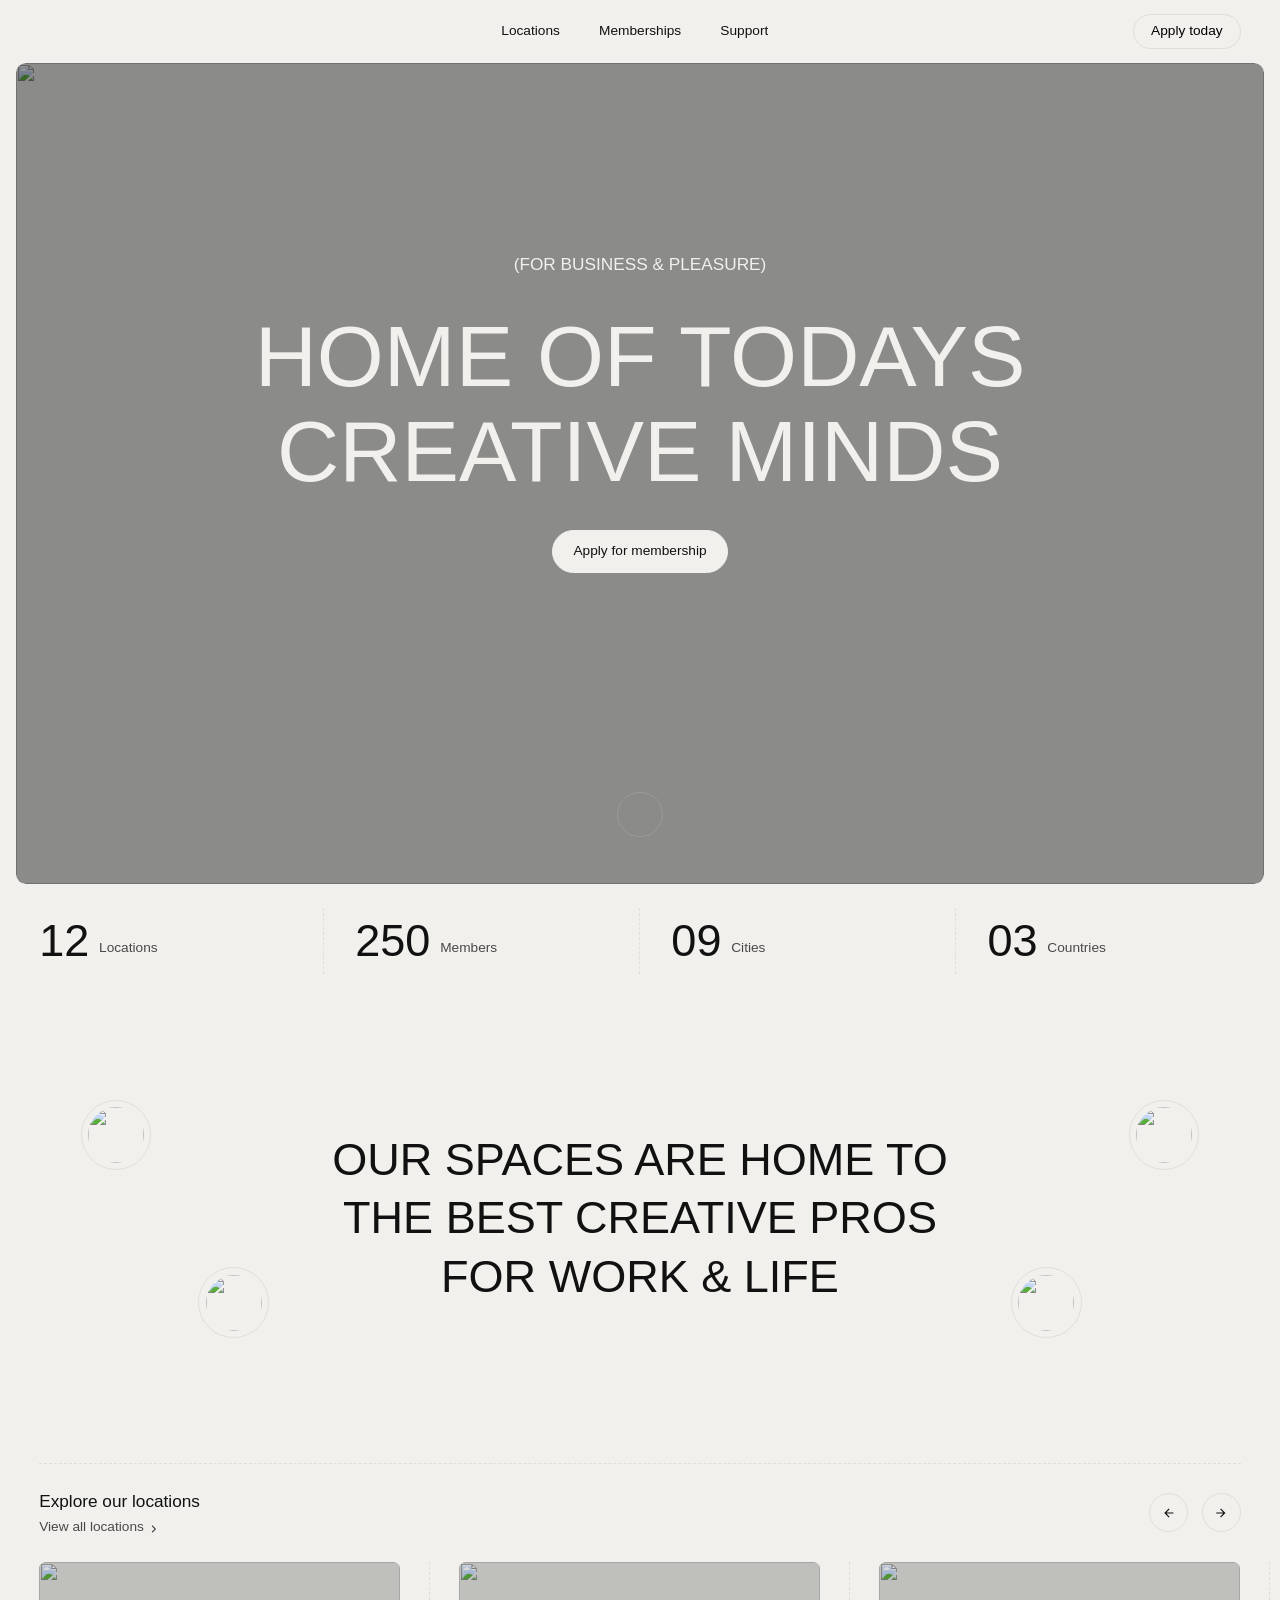
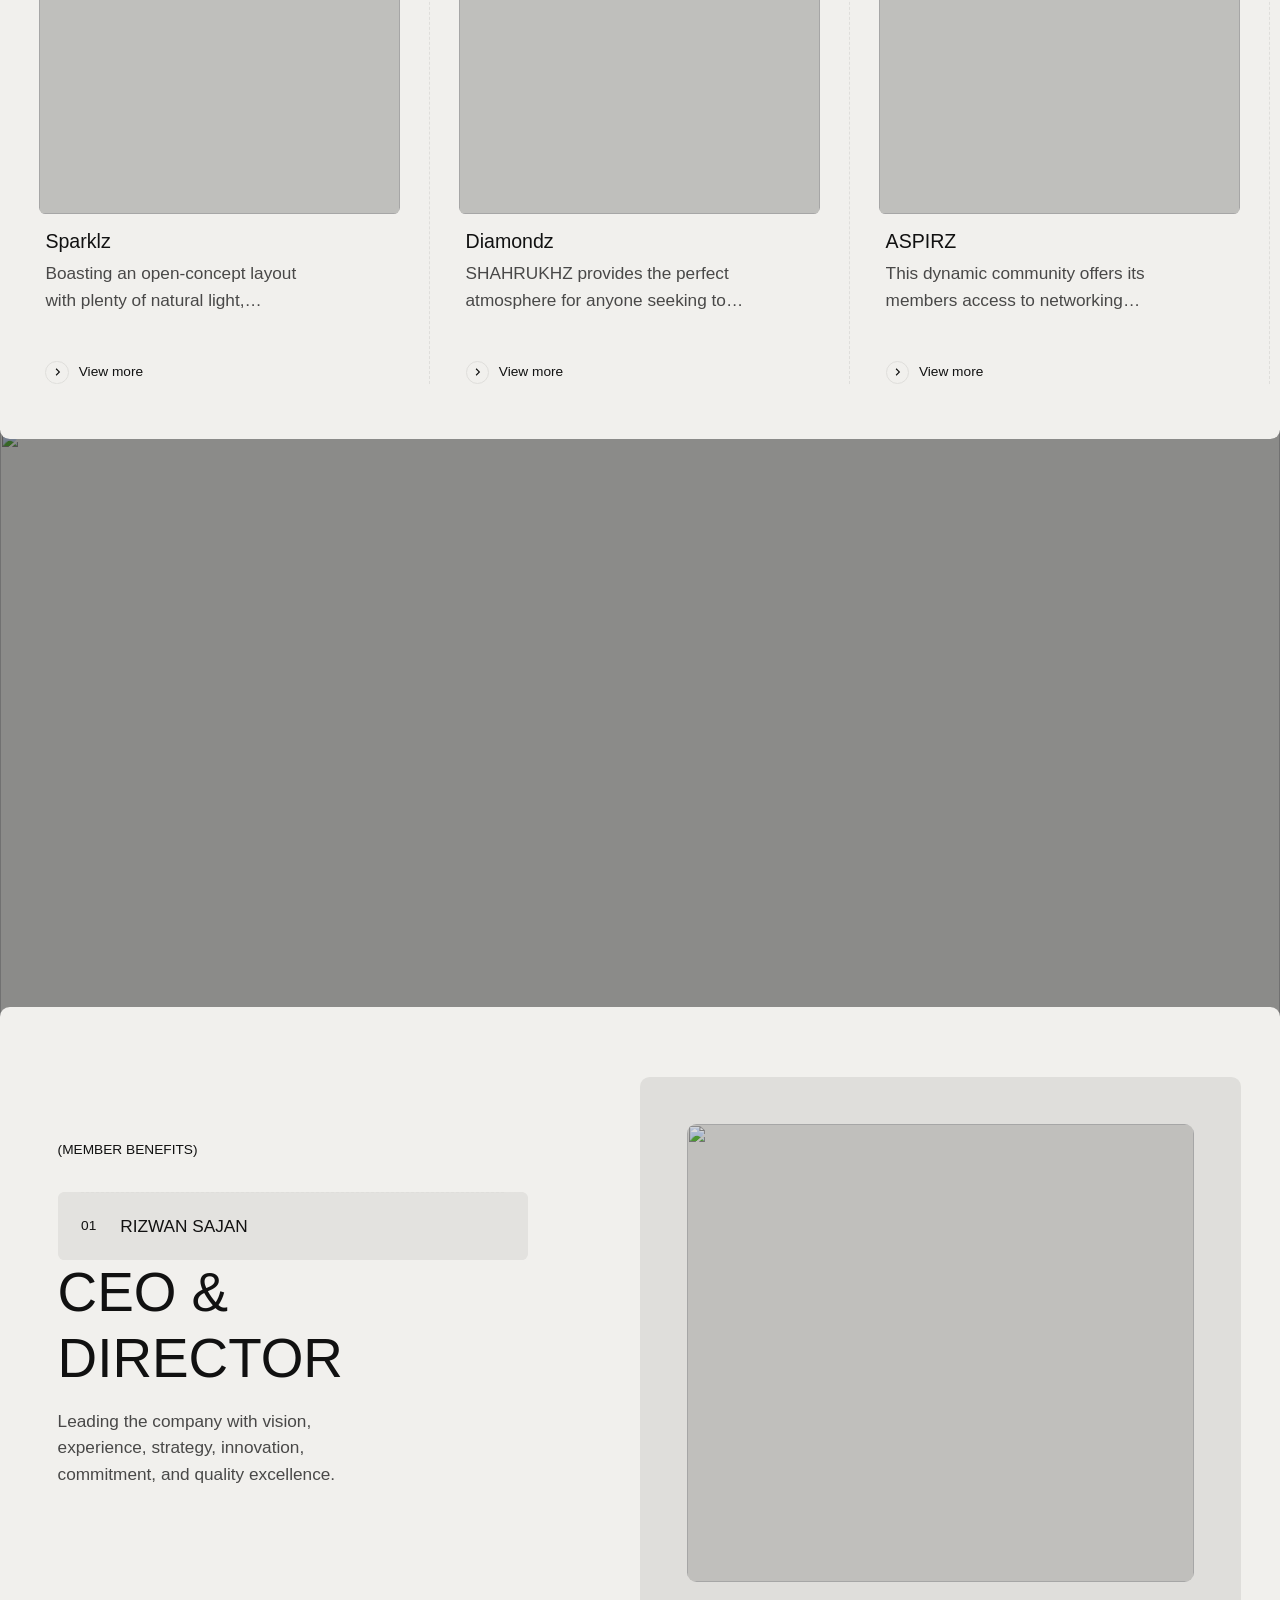
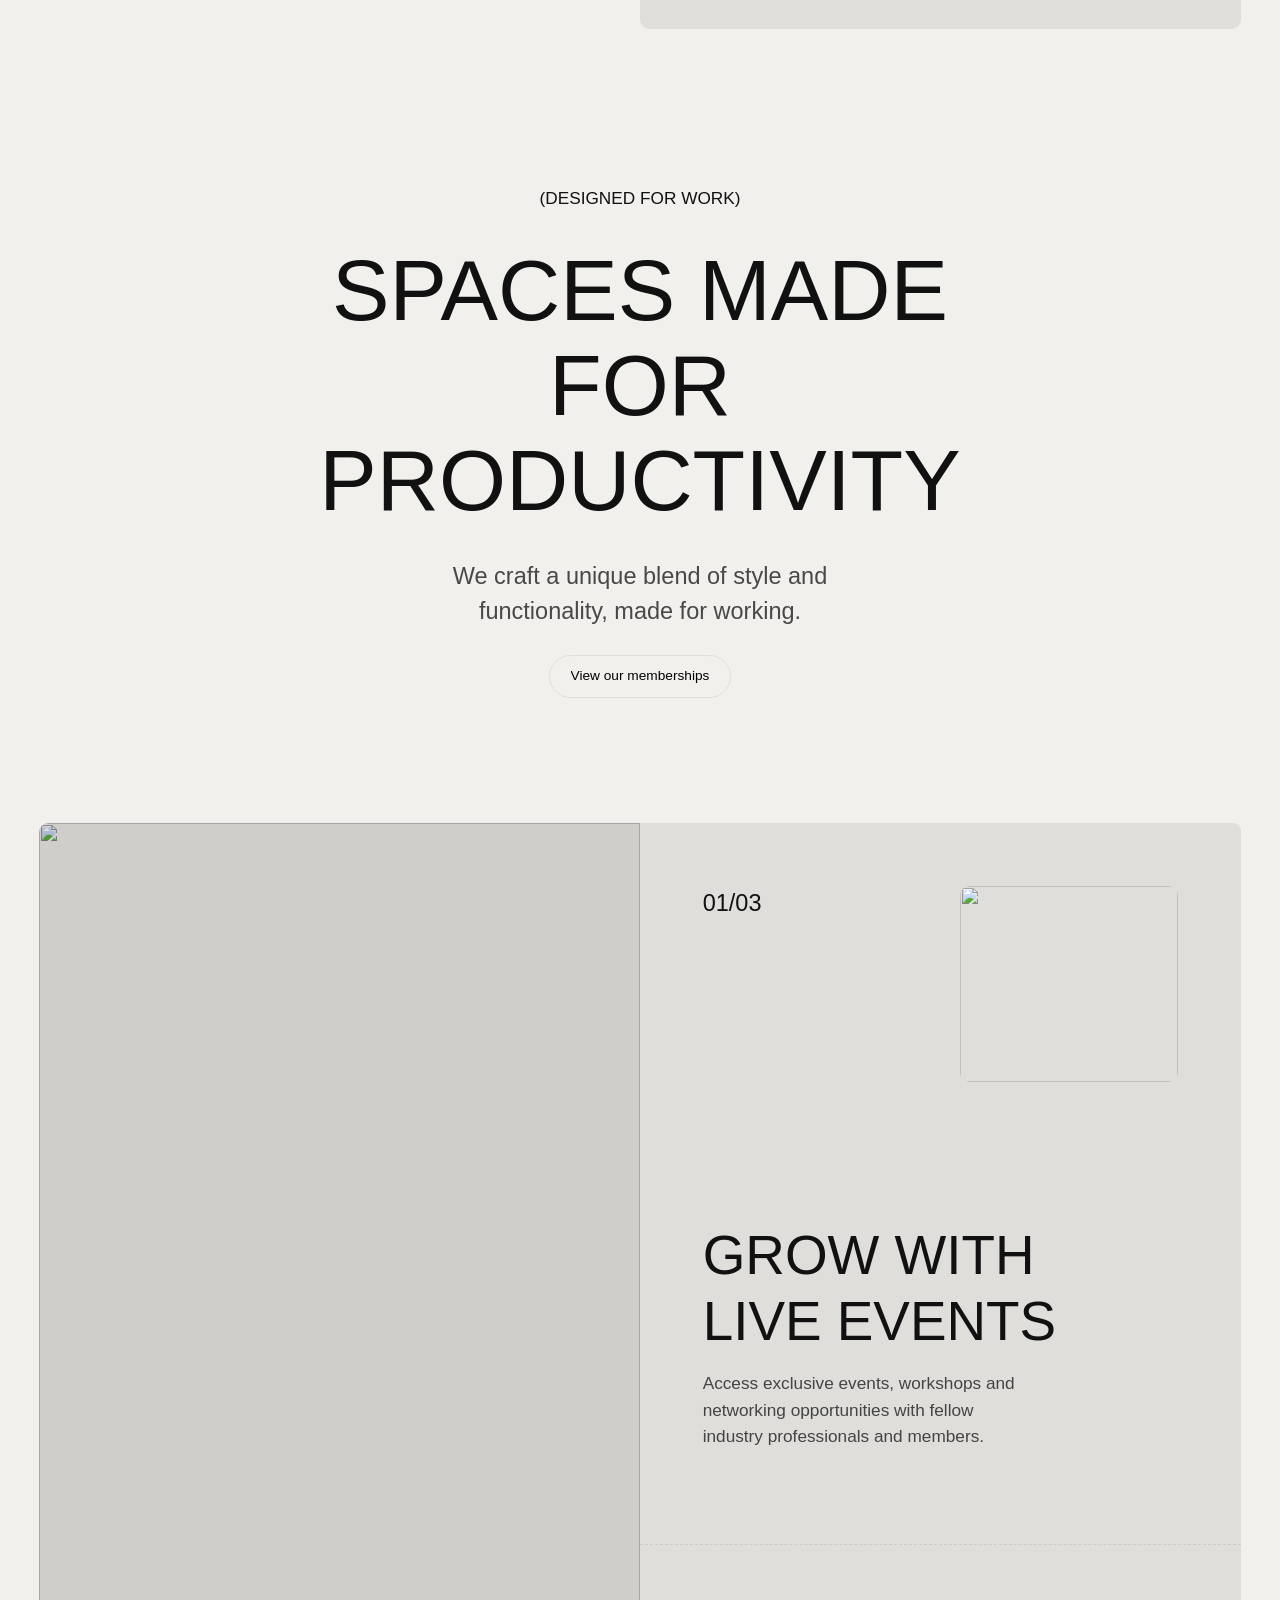
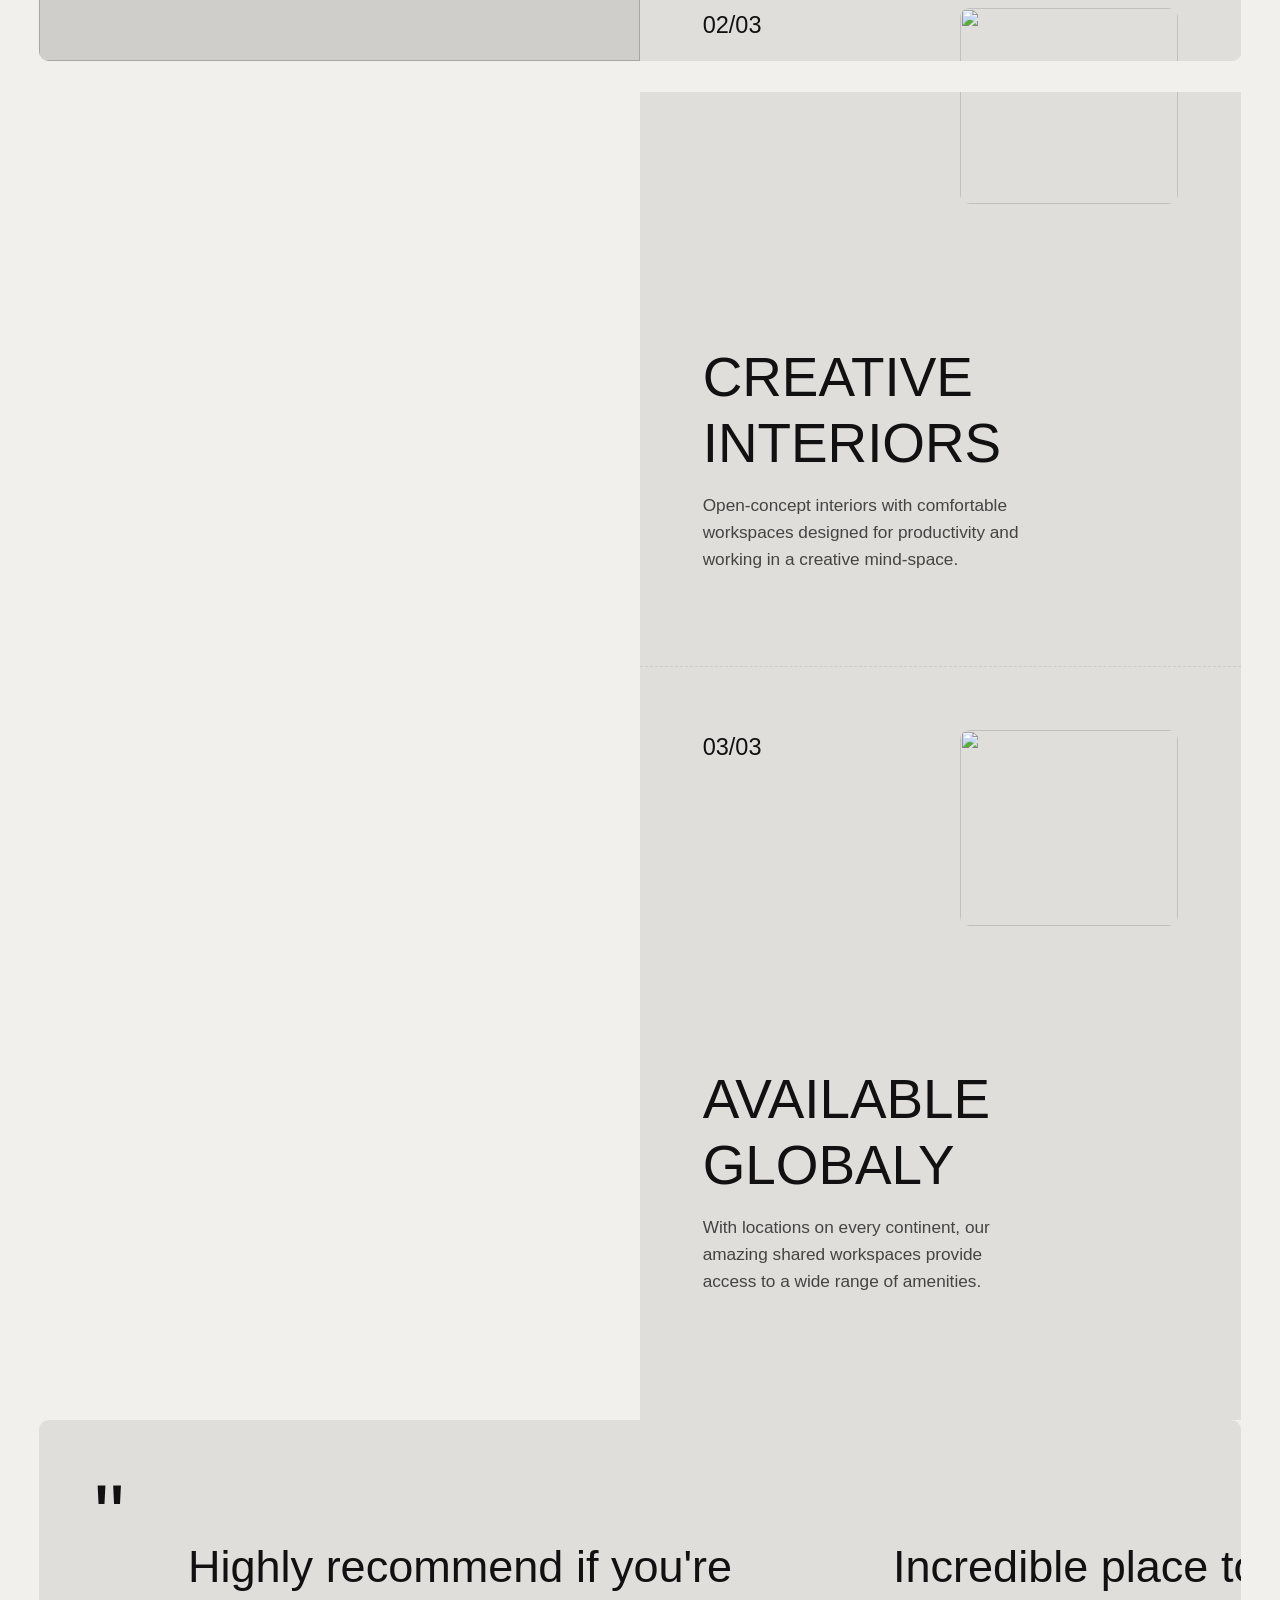
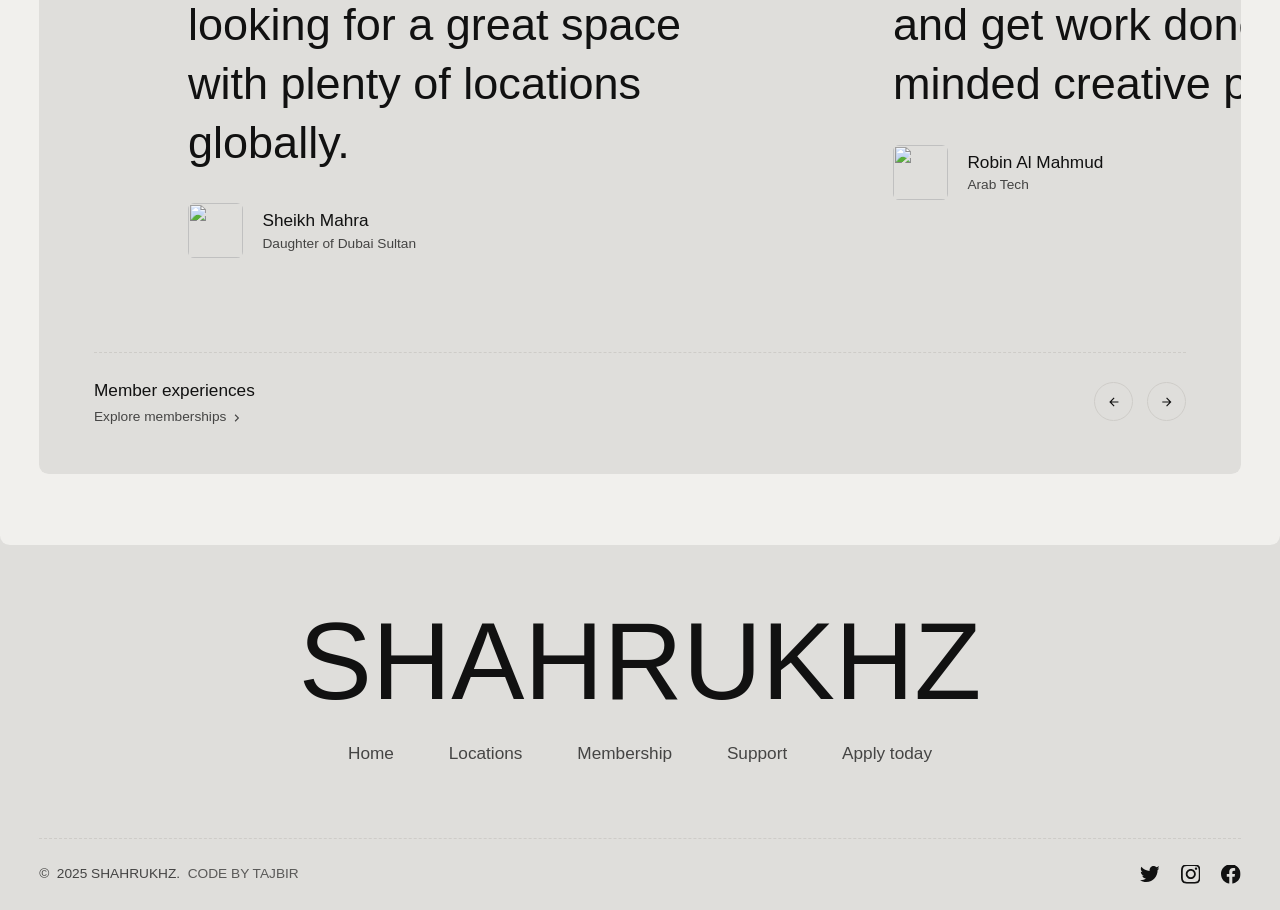
==== commit 5da531f8: "hh" ====
--- a/index.html
+++ b/index.html
@@ -11,7 +11,7 @@
     <meta content="width=device-width, initial-scale=1" name="viewport" />
     <meta content="Webflow" name="generator" />
     <link
-      href="https://cdn.prod.website-files.com/69317a7bb9759b88a07be497/css/builders1.webflow.shared.89327fdea.css"
+      href="/cdn.prod.website-files.com/69317a7bb9759b88a07be497/css/builders1.webflow.shared.89327fdea.css"
       rel="stylesheet"
       type="text/css"
     />
@@ -26,12 +26,12 @@
       })(window, document);
     </script>
     <link
-      href="https://cdn.prod.website-files.com/69317a7bb9759b88a07be497/69317a7cb9759b88a07be529_favicon.png"
+      href="/cdn.prod.website-files.com/69317a7bb9759b88a07be497/69317a7cb9759b88a07be529_favicon.png"
       rel="shortcut icon"
       type="image/x-icon"
     />
     <link
-      href="https://cdn.prod.website-files.com/69317a7bb9759b88a07be497/69317a7cb9759b88a07be53b_webclip.png"
+      href="/cdn.prod.website-files.com/69317a7bb9759b88a07be497/69317a7cb9759b88a07be53b_webclip.png"
       rel="apple-touch-icon"
     />
     <style>
@@ -60,25 +60,25 @@
     <!-- [Attributes by Finsweet] Mirror click events -->
     <script
       defer
-      src="https://cdn.jsdelivr.net/npm/@finsweet/attributes-mirrorclick@1/mirrorclick.js"
+      src="/cdn.jsdelivr.net/npm/@finsweet/attributes-mirrorclick@1/mirrorclick.js"
     ></script>
 
     <!-- [Attributes by Finsweet] Custom slider dots -->
     <script
       defer
-      src="https://cdn.jsdelivr.net/npm/@finsweet/attributes-sliderdots@1/sliderdots.js"
+      src="/cdn.jsdelivr.net/npm/@finsweet/attributes-sliderdots@1/sliderdots.js"
     ></script>
 
     <!-- [Attributes by Finsweet] CMS Nest -->
     <script
       async
-      src="https://cdn.jsdelivr.net/npm/@finsweet/attributes-cmsnest@1/cmsnest.js"
+      src="/cdn.jsdelivr.net/npm/@finsweet/attributes-cmsnest@1/cmsnest.js"
     ></script>
 
     <!-- [Attributes by Finsweet] CMS Filter -->
     <script
       async
-      src="https://cdn.jsdelivr.net/npm/@finsweet/attributes-cmsfilter@1/cmsfilter.js"
+      src="/cdn.jsdelivr.net/npm/@finsweet/attributes-cmsfilter@1/cmsfilter.js"
     ></script>
   </head>
   <body>
@@ -327,10 +327,15 @@
                   >
                     <div class="navbar_menu-full">
                       <div
+                       id="w-node-f26c8417-bfcf-7345-7245-e3f7554e088c-554e0884"
+                    class="nav-menu w-nav-menu"
+                  >
+                    <div class="navbar_menu-full">
+                      <div
                         id="w-node-e81ef7cb-7109-3953-d3e9-f67430da3ad7-554e0884"
                         class="navbar_menu-base"
                       >
-                        <a href="/locations" class="vavbar_link w-inline-block"
+                        <a href="locations.html" class="vavbar_link w-inline-block"
                           ><div class="clip">
                             <div class="hover-text">
                               <div class="text-size-small">Locations</div>
@@ -340,7 +345,7 @@
                             </div>
                           </div></a
                         ><a
-                          href="/membership"
+                          href="membership.html"
                           class="vavbar_link w-inline-block"
                           ><div class="clip">
                             <div class="hover-text">
@@ -350,7 +355,7 @@
                               <div class="text-size-small">Memberships</div>
                             </div>
                           </div></a
-                        ><a href="/support" class="vavbar_link w-inline-block"
+                        ><a href="support.html" class="vavbar_link w-inline-block"
                           ><div class="clip">
                             <div class="hover-text">
                               <div class="text-size-small">Support</div>
@@ -363,8 +368,9 @@
                       </div>
                       <a
                         id="w-node-c0c17a15-a2f8-6af2-c08e-beadee1d8a17-554e0884"
-                        href="/apply"
-                        class="button is-small w-inline-block"
+                        href="apply.html"
+                        aria-current="page"
+                        class="button is-small w-inline-block w--current"
                         ><div class="clip">
                           <div class="hover-text">
                             <div class="text-size-small">Apply today</div>
@@ -423,7 +429,7 @@
                         <span class="font-style-2">Creative Minds</span>
                       </h1>
                     </div>
-                    <a href="/apply" class="button is-secondary w-inline-block"
+                    <a href="apply.html" class="button is-secondary w-inline-block"
                       ><div class="clip">
                         <div class="hover-text">
                           <div class="text-size-small">
@@ -677,7 +683,7 @@
                           </div>
                           <a
                             data-w-id="4dbf1764-c34e-1a29-725a-13b93aa11cd6"
-                            href="/locations"
+                            href="locations.html"
                             class="hyperlink w-inline-block"
                             ><div class="text-size-small">
                               View all locations
@@ -821,7 +827,7 @@
                             class="home-slider_item swiper-slide w-dyn-item"
                           >
                             <a
-                              href="/locations/sparklz-gl259"
+                              href="locations.html/sparklz-gl259"
                               class="home-slider_link w-inline-block"
                               ><div class="home-slider_image">
                                 <div class="home-slider_image-ht"></div>
@@ -949,7 +955,7 @@
                             class="home-slider_item swiper-slide w-dyn-item"
                           >
                             <a
-                              href="/locations/diamondz"
+                              href="diamondz.html"
                               class="home-slider_link w-inline-block"
                               ><div class="home-slider_image">
                                 <div class="home-slider_image-ht"></div>
@@ -1076,7 +1082,7 @@
                             class="home-slider_item swiper-slide w-dyn-item"
                           >
                             <a
-                              href="/locations/aspirzz"
+                              href="aspirzz.html"
                               class="home-slider_link w-inline-block"
                               ><div class="home-slider_image">
                                 <div class="home-slider_image-ht"></div>
@@ -1205,7 +1211,7 @@
                             class="home-slider_item swiper-slide w-dyn-item"
                           >
                             <a
-                              href="/locations/breez"
+                              href="breez.html"
                               class="home-slider_link w-inline-block"
                               ><div class="home-slider_image">
                                 <div class="home-slider_image-ht"></div>
@@ -1333,7 +1339,7 @@
                             class="home-slider_item swiper-slide w-dyn-item"
                           >
                             <a
-                              href="/locations/bayz102"
+                              href="bayz102.html"
                               class="home-slider_link w-inline-block"
                               ><div class="home-slider_image">
                                 <div class="home-slider_image-ht"></div>
@@ -1463,7 +1469,7 @@
                             class="home-slider_item swiper-slide w-dyn-item"
                           >
                             <a
-                              href="/locations/timez"
+                              href="timez.html"
                               class="home-slider_link w-inline-block"
                               ><div class="home-slider_image">
                                 <div class="home-slider_image-ht"></div>
@@ -1593,7 +1599,7 @@
                             class="home-slider_item swiper-slide w-dyn-item"
                           >
                             <a
-                              href="/locations/sparklz"
+                              href="sparklz.html"
                               class="home-slider_link w-inline-block"
                               ><div class="home-slider_image">
                                 <div class="home-slider_image-ht"></div>
@@ -2036,7 +2042,7 @@
                         We craft a unique blend of style and functionality, made
                         for working.
                       </p>
-                      <a href="/membership" class="button w-inline-block"
+                      <a href="membership.html" class="button w-inline-block"
                         ><div class="clip">
                           <div class="hover-text">
                             <div class="text-size-small">
@@ -2378,7 +2384,7 @@
                           </div>
                           <a
                             data-w-id="4e1690b7-21e8-d95f-3959-4422fd7f3d2f"
-                            href="/apply"
+                            href="apply.html"
                             class="hyperlink w-inline-block"
                             ><div class="text-size-small">
                               Explore memberships
@@ -2524,7 +2530,7 @@
                         <div class="text-size-regular">Home</div>
                       </div>
                     </div></a
-                  ><a href="/locations" class="footer_link w-inline-block"
+                  ><a href="locations.html" class="footer_link w-inline-block"
                     ><div class="clip">
                       <div class="hover-text">
                         <div class="text-size-regular">Locations</div>
@@ -2533,7 +2539,7 @@
                         <div class="text-size-regular">Locations</div>
                       </div>
                     </div></a
-                  ><a href="/membership" class="footer_link w-inline-block"
+                  ><a href="membership.html" class="footer_link w-inline-block"
                     ><div class="clip">
                       <div class="hover-text">
                         <div class="text-size-regular">Membership</div>
@@ -2542,7 +2548,7 @@
                         <div class="text-size-regular">Membership</div>
                       </div>
                     </div></a
-                  ><a href="/support" class="footer_link w-inline-block"
+                  ><a href="support.html" class="footer_link w-inline-block"
                     ><div class="clip">
                       <div class="hover-text">
                         <div class="text-size-regular">Support</div>
@@ -2551,7 +2557,7 @@
                         <div class="text-size-regular">Support</div>
                       </div>
                     </div></a
-                  ><a href="/apply" class="footer_link w-inline-block"
+                  ><a href="apply.html" class="footer_link w-inline-block"
                     ><div class="clip">
                       <div class="hover-text">
                         <div class="text-size-regular">Apply today</div>
--- a/cdn.prod.website-files.com/69317a7bb9759b88a07be497/css/builders1.webflow.shared.89327fdea.css
+++ b/cdn.prod.website-files.com/69317a7bb9759b88a07be497/css/builders1.webflow.shared.89327fdea.css
@@ -0,0 +1,6536 @@
+html {
+  -webkit-text-size-adjust: 100%;
+  -ms-text-size-adjust: 100%;
+  font-family: sans-serif;
+}
+
+body {
+  margin: 0;
+}
+
+article,
+aside,
+details,
+figcaption,
+figure,
+footer,
+header,
+hgroup,
+main,
+menu,
+nav,
+section,
+summary {
+  display: block;
+}
+
+audio,
+canvas,
+progress,
+video {
+  vertical-align: baseline;
+  display: inline-block;
+}
+
+audio:not([controls]) {
+  height: 0;
+  display: none;
+}
+
+[hidden],
+template {
+  display: none;
+}
+
+a {
+  background-color: #0000;
+}
+
+a:active,
+a:hover {
+  outline: 0;
+}
+
+abbr[title] {
+  border-bottom: 1px dotted;
+}
+
+b,
+strong {
+  font-weight: bold;
+}
+
+dfn {
+  font-style: italic;
+}
+
+h1 {
+  margin: 0.67em 0;
+  font-size: 2em;
+}
+
+mark {
+  color: #000;
+  background: #ff0;
+}
+
+small {
+  font-size: 80%;
+}
+
+sub,
+sup {
+  vertical-align: baseline;
+  font-size: 75%;
+  line-height: 0;
+  position: relative;
+}
+
+sup {
+  top: -0.5em;
+}
+
+sub {
+  bottom: -0.25em;
+}
+
+img {
+  border: 0;
+}
+
+svg:not(:root) {
+  overflow: hidden;
+}
+
+hr {
+  box-sizing: content-box;
+  height: 0;
+}
+
+pre {
+  overflow: auto;
+}
+
+code,
+kbd,
+pre,
+samp {
+  font-family: monospace;
+  font-size: 1em;
+}
+
+button,
+input,
+optgroup,
+select,
+textarea {
+  color: inherit;
+  font: inherit;
+  margin: 0;
+}
+
+button {
+  overflow: visible;
+}
+
+button,
+select {
+  text-transform: none;
+}
+
+button,
+html input[type="button"],
+input[type="reset"] {
+  -webkit-appearance: button;
+  cursor: pointer;
+}
+
+button[disabled],
+html input[disabled] {
+  cursor: default;
+}
+
+button::-moz-focus-inner,
+input::-moz-focus-inner {
+  border: 0;
+  padding: 0;
+}
+
+input {
+  line-height: normal;
+}
+
+input[type="checkbox"],
+input[type="radio"] {
+  box-sizing: border-box;
+  padding: 0;
+}
+
+input[type="number"]::-webkit-inner-spin-button,
+input[type="number"]::-webkit-outer-spin-button {
+  height: auto;
+}
+
+input[type="search"] {
+  -webkit-appearance: none;
+}
+
+input[type="search"]::-webkit-search-cancel-button,
+input[type="search"]::-webkit-search-decoration {
+  -webkit-appearance: none;
+}
+
+legend {
+  border: 0;
+  padding: 0;
+}
+
+textarea {
+  overflow: auto;
+}
+
+optgroup {
+  font-weight: bold;
+}
+
+table {
+  border-collapse: collapse;
+  border-spacing: 0;
+}
+
+td,
+th {
+  padding: 0;
+}
+
+@font-face {
+  font-family: webflow-icons;
+  src: url("[data-uri]")
+    format("truetype");
+  font-weight: normal;
+  font-style: normal;
+}
+
+[class^="w-icon-"],
+[class*=" w-icon-"] {
+  speak: none;
+  font-variant: normal;
+  text-transform: none;
+  -webkit-font-smoothing: antialiased;
+  -moz-osx-font-smoothing: grayscale;
+  font-style: normal;
+  font-weight: normal;
+  line-height: 1;
+  font-family: webflow-icons !important;
+}
+
+.w-icon-slider-right:before {
+  content: "";
+}
+
+.w-icon-slider-left:before {
+  content: "";
+}
+
+.w-icon-nav-menu:before {
+  content: "";
+}
+
+.w-icon-arrow-down:before,
+.w-icon-dropdown-toggle:before {
+  content: "";
+}
+
+.w-icon-file-upload-remove:before {
+  content: "";
+}
+
+.w-icon-file-upload-icon:before {
+  content: "";
+}
+
+* {
+  box-sizing: border-box;
+}
+
+html {
+  height: 100%;
+}
+
+body {
+  color: #333;
+  background-color: #fff;
+  min-height: 100%;
+  margin: 0;
+  font-family: Arial, sans-serif;
+  font-size: 14px;
+  line-height: 20px;
+}
+
+img {
+  vertical-align: middle;
+  max-width: 100%;
+  display: inline-block;
+}
+
+html.w-mod-touch * {
+  background-attachment: scroll !important;
+}
+
+.w-block {
+  display: block;
+}
+
+.w-inline-block {
+  max-width: 100%;
+  display: inline-block;
+}
+
+.w-clearfix:before,
+.w-clearfix:after {
+  content: " ";
+  grid-area: 1 / 1 / 2 / 2;
+  display: table;
+}
+
+.w-clearfix:after {
+  clear: both;
+}
+
+.w-hidden {
+  display: none;
+}
+
+.w-button {
+  color: #fff;
+  line-height: inherit;
+  cursor: pointer;
+  background-color: #3898ec;
+  border: 0;
+  border-radius: 0;
+  padding: 9px 15px;
+  text-decoration: none;
+  display: inline-block;
+}
+
+input.w-button {
+  -webkit-appearance: button;
+}
+
+html[data-w-dynpage] [data-w-cloak] {
+  color: #0000 !important;
+}
+
+.w-code-block {
+  margin: unset;
+}
+
+pre.w-code-block code {
+  all: inherit;
+}
+
+.w-optimization {
+  display: contents;
+}
+
+.w-webflow-badge,
+.w-webflow-badge > img {
+  box-sizing: unset;
+  width: unset;
+  height: unset;
+  max-height: unset;
+  max-width: unset;
+  min-height: unset;
+  min-width: unset;
+  margin: unset;
+  padding: unset;
+  float: unset;
+  clear: unset;
+  border: unset;
+  border-radius: unset;
+  background: unset;
+  background-image: unset;
+  background-position: unset;
+  background-size: unset;
+  background-repeat: unset;
+  background-origin: unset;
+  background-clip: unset;
+  background-attachment: unset;
+  background-color: unset;
+  box-shadow: unset;
+  transform: unset;
+  direction: unset;
+  font-family: unset;
+  font-weight: unset;
+  color: unset;
+  font-size: unset;
+  line-height: unset;
+  font-style: unset;
+  font-variant: unset;
+  text-align: unset;
+  letter-spacing: unset;
+  -webkit-text-decoration: unset;
+  text-decoration: unset;
+  text-indent: unset;
+  text-transform: unset;
+  list-style-type: unset;
+  text-shadow: unset;
+  vertical-align: unset;
+  cursor: unset;
+  white-space: unset;
+  word-break: unset;
+  word-spacing: unset;
+  word-wrap: unset;
+  transition: unset;
+}
+
+.w-webflow-badge {
+  white-space: nowrap;
+  cursor: pointer;
+  box-shadow: 0 0 0 1px #0000001a, 0 1px 3px #0000001a;
+  visibility: visible !important;
+  opacity: 1 !important;
+  z-index: 2147483647 !important;
+  color: #aaadb0 !important;
+  overflow: unset !important;
+  background-color: #fff !important;
+  border-radius: 3px !important;
+  width: auto !important;
+  height: auto !important;
+  margin: 0 !important;
+  padding: 6px !important;
+  font-size: 12px !important;
+  line-height: 14px !important;
+  text-decoration: none !important;
+  display: inline-block !important;
+  position: fixed !important;
+  inset: auto 12px 12px auto !important;
+  transform: none !important;
+}
+
+.w-webflow-badge > img {
+  position: unset;
+  visibility: unset !important;
+  opacity: 1 !important;
+  vertical-align: middle !important;
+  display: inline-block !important;
+}
+
+h1,
+h2,
+h3,
+h4,
+h5,
+h6 {
+  margin-bottom: 10px;
+  font-weight: bold;
+}
+
+h1 {
+  margin-top: 20px;
+  font-size: 38px;
+  line-height: 44px;
+}
+
+h2 {
+  margin-top: 20px;
+  font-size: 32px;
+  line-height: 36px;
+}
+
+h3 {
+  margin-top: 20px;
+  font-size: 24px;
+  line-height: 30px;
+}
+
+h4 {
+  margin-top: 10px;
+  font-size: 18px;
+  line-height: 24px;
+}
+
+h5 {
+  margin-top: 10px;
+  font-size: 14px;
+  line-height: 20px;
+}
+
+h6 {
+  margin-top: 10px;
+  font-size: 12px;
+  line-height: 18px;
+}
+
+p {
+  margin-top: 0;
+  margin-bottom: 10px;
+}
+
+blockquote {
+  border-left: 5px solid #e2e2e2;
+  margin: 0 0 10px;
+  padding: 10px 20px;
+  font-size: 18px;
+  line-height: 22px;
+}
+
+figure {
+  margin: 0 0 10px;
+}
+
+ul,
+ol {
+  margin-top: 0;
+  margin-bottom: 10px;
+  padding-left: 40px;
+}
+
+.w-list-unstyled {
+  padding-left: 0;
+  list-style: none;
+}
+
+.w-embed:before,
+.w-embed:after {
+  content: " ";
+  grid-area: 1 / 1 / 2 / 2;
+  display: table;
+}
+
+.w-embed:after {
+  clear: both;
+}
+
+.w-video {
+  width: 100%;
+  padding: 0;
+  position: relative;
+}
+
+.w-video iframe,
+.w-video object,
+.w-video embed {
+  border: none;
+  width: 100%;
+  height: 100%;
+  position: absolute;
+  top: 0;
+  left: 0;
+}
+
+fieldset {
+  border: 0;
+  margin: 0;
+  padding: 0;
+}
+
+button,
+[type="button"],
+[type="reset"] {
+  cursor: pointer;
+  -webkit-appearance: button;
+  border: 0;
+}
+
+.w-form {
+  margin: 0 0 15px;
+}
+
+.w-form-done {
+  text-align: center;
+  background-color: #ddd;
+  padding: 20px;
+  display: none;
+}
+
+.w-form-fail {
+  background-color: #ffdede;
+  margin-top: 10px;
+  padding: 10px;
+  display: none;
+}
+
+label {
+  margin-bottom: 5px;
+  font-weight: bold;
+  display: block;
+}
+
+.w-input,
+.w-select {
+  color: #333;
+  vertical-align: middle;
+  background-color: #fff;
+  border: 1px solid #ccc;
+  width: 100%;
+  height: 38px;
+  margin-bottom: 10px;
+  padding: 8px 12px;
+  font-size: 14px;
+  line-height: 1.42857;
+  display: block;
+}
+
+.w-input::placeholder,
+.w-select::placeholder {
+  color: #999;
+}
+
+.w-input:focus,
+.w-select:focus {
+  border-color: #3898ec;
+  outline: 0;
+}
+
+.w-input[disabled],
+.w-select[disabled],
+.w-input[readonly],
+.w-select[readonly],
+fieldset[disabled] .w-input,
+fieldset[disabled] .w-select {
+  cursor: not-allowed;
+}
+
+.w-input[disabled]:not(.w-input-disabled),
+.w-select[disabled]:not(.w-input-disabled),
+.w-input[readonly],
+.w-select[readonly],
+fieldset[disabled]:not(.w-input-disabled) .w-input,
+fieldset[disabled]:not(.w-input-disabled) .w-select {
+  background-color: #eee;
+}
+
+textarea.w-input,
+textarea.w-select {
+  height: auto;
+}
+
+.w-select {
+  background-color: #f3f3f3;
+}
+
+.w-select[multiple] {
+  height: auto;
+}
+
+.w-form-label {
+  cursor: pointer;
+  margin-bottom: 0;
+  font-weight: normal;
+  display: inline-block;
+}
+
+.w-radio {
+  margin-bottom: 5px;
+  padding-left: 20px;
+  display: block;
+}
+
+.w-radio:before,
+.w-radio:after {
+  content: " ";
+  grid-area: 1 / 1 / 2 / 2;
+  display: table;
+}
+
+.w-radio:after {
+  clear: both;
+}
+
+.w-radio-input {
+  float: left;
+  margin: 3px 0 0 -20px;
+  line-height: normal;
+}
+
+.w-file-upload {
+  margin-bottom: 10px;
+  display: block;
+}
+
+.w-file-upload-input {
+  opacity: 0;
+  z-index: -100;
+  width: 0.1px;
+  height: 0.1px;
+  position: absolute;
+  overflow: hidden;
+}
+
+.w-file-upload-default,
+.w-file-upload-uploading,
+.w-file-upload-success {
+  color: #333;
+  display: inline-block;
+}
+
+.w-file-upload-error {
+  margin-top: 10px;
+  display: block;
+}
+
+.w-file-upload-default.w-hidden,
+.w-file-upload-uploading.w-hidden,
+.w-file-upload-error.w-hidden,
+.w-file-upload-success.w-hidden {
+  display: none;
+}
+
+.w-file-upload-uploading-btn {
+  cursor: pointer;
+  background-color: #fafafa;
+  border: 1px solid #ccc;
+  margin: 0;
+  padding: 8px 12px;
+  font-size: 14px;
+  font-weight: normal;
+  display: flex;
+}
+
+.w-file-upload-file {
+  background-color: #fafafa;
+  border: 1px solid #ccc;
+  flex-grow: 1;
+  justify-content: space-between;
+  margin: 0;
+  padding: 8px 9px 8px 11px;
+  display: flex;
+}
+
+.w-file-upload-file-name {
+  font-size: 14px;
+  font-weight: normal;
+  display: block;
+}
+
+.w-file-remove-link {
+  cursor: pointer;
+  width: auto;
+  height: auto;
+  margin-top: 3px;
+  margin-left: 10px;
+  padding: 3px;
+  display: block;
+}
+
+.w-icon-file-upload-remove {
+  margin: auto;
+  font-size: 10px;
+}
+
+.w-file-upload-error-msg {
+  color: #ea384c;
+  padding: 2px 0;
+  display: inline-block;
+}
+
+.w-file-upload-info {
+  padding: 0 12px;
+  line-height: 38px;
+  display: inline-block;
+}
+
+.w-file-upload-label {
+  cursor: pointer;
+  background-color: #fafafa;
+  border: 1px solid #ccc;
+  margin: 0;
+  padding: 8px 12px;
+  font-size: 14px;
+  font-weight: normal;
+  display: inline-block;
+}
+
+.w-icon-file-upload-icon,
+.w-icon-file-upload-uploading {
+  width: 20px;
+  margin-right: 8px;
+  display: inline-block;
+}
+
+.w-icon-file-upload-uploading {
+  height: 20px;
+}
+
+.w-container {
+  max-width: 940px;
+  margin-left: auto;
+  margin-right: auto;
+}
+
+.w-container:before,
+.w-container:after {
+  content: " ";
+  grid-area: 1 / 1 / 2 / 2;
+  display: table;
+}
+
+.w-container:after {
+  clear: both;
+}
+
+.w-container .w-row {
+  margin-left: -10px;
+  margin-right: -10px;
+}
+
+.w-row:before,
+.w-row:after {
+  content: " ";
+  grid-area: 1 / 1 / 2 / 2;
+  display: table;
+}
+
+.w-row:after {
+  clear: both;
+}
+
+.w-row .w-row {
+  margin-left: 0;
+  margin-right: 0;
+}
+
+.w-col {
+  float: left;
+  width: 100%;
+  min-height: 1px;
+  padding-left: 10px;
+  padding-right: 10px;
+  position: relative;
+}
+
+.w-col .w-col {
+  padding-left: 0;
+  padding-right: 0;
+}
+
+.w-col-1 {
+  width: 8.33333%;
+}
+
+.w-col-2 {
+  width: 16.6667%;
+}
+
+.w-col-3 {
+  width: 25%;
+}
+
+.w-col-4 {
+  width: 33.3333%;
+}
+
+.w-col-5 {
+  width: 41.6667%;
+}
+
+.w-col-6 {
+  width: 50%;
+}
+
+.w-col-7 {
+  width: 58.3333%;
+}
+
+.w-col-8 {
+  width: 66.6667%;
+}
+
+.w-col-9 {
+  width: 75%;
+}
+
+.w-col-10 {
+  width: 83.3333%;
+}
+
+.w-col-11 {
+  width: 91.6667%;
+}
+
+.w-col-12 {
+  width: 100%;
+}
+
+.w-hidden-main {
+  display: none !important;
+}
+
+@media screen and (max-width: 991px) {
+  .w-container {
+    max-width: 728px;
+  }
+
+  .w-hidden-main {
+    display: inherit !important;
+  }
+
+  .w-hidden-medium {
+    display: none !important;
+  }
+
+  .w-col-medium-1 {
+    width: 8.33333%;
+  }
+
+  .w-col-medium-2 {
+    width: 16.6667%;
+  }
+
+  .w-col-medium-3 {
+    width: 25%;
+  }
+
+  .w-col-medium-4 {
+    width: 33.3333%;
+  }
+
+  .w-col-medium-5 {
+    width: 41.6667%;
+  }
+
+  .w-col-medium-6 {
+    width: 50%;
+  }
+
+  .w-col-medium-7 {
+    width: 58.3333%;
+  }
+
+  .w-col-medium-8 {
+    width: 66.6667%;
+  }
+
+  .w-col-medium-9 {
+    width: 75%;
+  }
+
+  .w-col-medium-10 {
+    width: 83.3333%;
+  }
+
+  .w-col-medium-11 {
+    width: 91.6667%;
+  }
+
+  .w-col-medium-12 {
+    width: 100%;
+  }
+
+  .w-col-stack {
+    width: 100%;
+    left: auto;
+    right: auto;
+  }
+}
+
+@media screen and (max-width: 767px) {
+  .w-hidden-main,
+  .w-hidden-medium {
+    display: inherit !important;
+  }
+
+  .w-hidden-small {
+    display: none !important;
+  }
+
+  .w-row,
+  .w-container .w-row {
+    margin-left: 0;
+    margin-right: 0;
+  }
+
+  .w-col {
+    width: 100%;
+    left: auto;
+    right: auto;
+  }
+
+  .w-col-small-1 {
+    width: 8.33333%;
+  }
+
+  .w-col-small-2 {
+    width: 16.6667%;
+  }
+
+  .w-col-small-3 {
+    width: 25%;
+  }
+
+  .w-col-small-4 {
+    width: 33.3333%;
+  }
+
+  .w-col-small-5 {
+    width: 41.6667%;
+  }
+
+  .w-col-small-6 {
+    width: 50%;
+  }
+
+  .w-col-small-7 {
+    width: 58.3333%;
+  }
+
+  .w-col-small-8 {
+    width: 66.6667%;
+  }
+
+  .w-col-small-9 {
+    width: 75%;
+  }
+
+  .w-col-small-10 {
+    width: 83.3333%;
+  }
+
+  .w-col-small-11 {
+    width: 91.6667%;
+  }
+
+  .w-col-small-12 {
+    width: 100%;
+  }
+}
+
+@media screen and (max-width: 479px) {
+  .w-container {
+    max-width: none;
+  }
+
+  .w-hidden-main,
+  .w-hidden-medium,
+  .w-hidden-small {
+    display: inherit !important;
+  }
+
+  .w-hidden-tiny {
+    display: none !important;
+  }
+
+  .w-col {
+    width: 100%;
+  }
+
+  .w-col-tiny-1 {
+    width: 8.33333%;
+  }
+
+  .w-col-tiny-2 {
+    width: 16.6667%;
+  }
+
+  .w-col-tiny-3 {
+    width: 25%;
+  }
+
+  .w-col-tiny-4 {
+    width: 33.3333%;
+  }
+
+  .w-col-tiny-5 {
+    width: 41.6667%;
+  }
+
+  .w-col-tiny-6 {
+    width: 50%;
+  }
+
+  .w-col-tiny-7 {
+    width: 58.3333%;
+  }
+
+  .w-col-tiny-8 {
+    width: 66.6667%;
+  }
+
+  .w-col-tiny-9 {
+    width: 75%;
+  }
+
+  .w-col-tiny-10 {
+    width: 83.3333%;
+  }
+
+  .w-col-tiny-11 {
+    width: 91.6667%;
+  }
+
+  .w-col-tiny-12 {
+    width: 100%;
+  }
+}
+
+.w-widget {
+  position: relative;
+}
+
+.w-widget-map {
+  width: 100%;
+  height: 400px;
+}
+
+.w-widget-map label {
+  width: auto;
+  display: inline;
+}
+
+.w-widget-map img {
+  max-width: inherit;
+}
+
+.w-widget-map .gm-style-iw {
+  text-align: center;
+}
+
+.w-widget-map .gm-style-iw > button {
+  display: none !important;
+}
+
+.w-widget-twitter {
+  overflow: hidden;
+}
+
+.w-widget-twitter-count-shim {
+  vertical-align: top;
+  text-align: center;
+  background: #fff;
+  border: 1px solid #758696;
+  border-radius: 3px;
+  width: 28px;
+  height: 20px;
+  display: inline-block;
+  position: relative;
+}
+
+.w-widget-twitter-count-shim * {
+  pointer-events: none;
+  -webkit-user-select: none;
+  user-select: none;
+}
+
+.w-widget-twitter-count-shim .w-widget-twitter-count-inner {
+  text-align: center;
+  color: #999;
+  font-family: serif;
+  font-size: 15px;
+  line-height: 12px;
+  position: relative;
+}
+
+.w-widget-twitter-count-shim .w-widget-twitter-count-clear {
+  display: block;
+  position: relative;
+}
+
+.w-widget-twitter-count-shim.w--large {
+  width: 36px;
+  height: 28px;
+}
+
+.w-widget-twitter-count-shim.w--large .w-widget-twitter-count-inner {
+  font-size: 18px;
+  line-height: 18px;
+}
+
+.w-widget-twitter-count-shim:not(.w--vertical) {
+  margin-left: 5px;
+  margin-right: 8px;
+}
+
+.w-widget-twitter-count-shim:not(.w--vertical).w--large {
+  margin-left: 6px;
+}
+
+.w-widget-twitter-count-shim:not(.w--vertical):before,
+.w-widget-twitter-count-shim:not(.w--vertical):after {
+  content: " ";
+  pointer-events: none;
+  border: solid #0000;
+  width: 0;
+  height: 0;
+  position: absolute;
+  top: 50%;
+  left: 0;
+}
+
+.w-widget-twitter-count-shim:not(.w--vertical):before {
+  border-width: 4px;
+  border-color: #75869600 #5d6c7b #75869600 #75869600;
+  margin-top: -4px;
+  margin-left: -9px;
+}
+
+.w-widget-twitter-count-shim:not(.w--vertical).w--large:before {
+  border-width: 5px;
+  margin-top: -5px;
+  margin-left: -10px;
+}
+
+.w-widget-twitter-count-shim:not(.w--vertical):after {
+  border-width: 4px;
+  border-color: #fff0 #fff #fff0 #fff0;
+  margin-top: -4px;
+  margin-left: -8px;
+}
+
+.w-widget-twitter-count-shim:not(.w--vertical).w--large:after {
+  border-width: 5px;
+  margin-top: -5px;
+  margin-left: -9px;
+}
+
+.w-widget-twitter-count-shim.w--vertical {
+  width: 61px;
+  height: 33px;
+  margin-bottom: 8px;
+}
+
+.w-widget-twitter-count-shim.w--vertical:before,
+.w-widget-twitter-count-shim.w--vertical:after {
+  content: " ";
+  pointer-events: none;
+  border: solid #0000;
+  width: 0;
+  height: 0;
+  position: absolute;
+  top: 100%;
+  left: 50%;
+}
+
+.w-widget-twitter-count-shim.w--vertical:before {
+  border-width: 5px;
+  border-color: #5d6c7b #75869600 #75869600;
+  margin-left: -5px;
+}
+
+.w-widget-twitter-count-shim.w--vertical:after {
+  border-width: 4px;
+  border-color: #fff #fff0 #fff0;
+  margin-left: -4px;
+}
+
+.w-widget-twitter-count-shim.w--vertical .w-widget-twitter-count-inner {
+  font-size: 18px;
+  line-height: 22px;
+}
+
+.w-widget-twitter-count-shim.w--vertical.w--large {
+  width: 76px;
+}
+
+.w-background-video {
+  color: #fff;
+  height: 500px;
+  position: relative;
+  overflow: hidden;
+}
+
+.w-background-video > video {
+  object-fit: cover;
+  z-index: -100;
+  background-position: 50%;
+  background-size: cover;
+  width: 100%;
+  height: 100%;
+  margin: auto;
+  position: absolute;
+  inset: -100%;
+}
+
+.w-background-video > video::-webkit-media-controls-start-playback-button {
+  -webkit-appearance: none;
+  display: none !important;
+}
+
+.w-background-video--control {
+  background-color: #0000;
+  padding: 0;
+  position: absolute;
+  bottom: 1em;
+  right: 1em;
+}
+
+.w-background-video--control > [hidden] {
+  display: none !important;
+}
+
+.w-slider {
+  text-align: center;
+  clear: both;
+  -webkit-tap-highlight-color: #0000;
+  tap-highlight-color: #0000;
+  background: #ddd;
+  height: 300px;
+  position: relative;
+}
+
+.w-slider-mask {
+  z-index: 1;
+  white-space: nowrap;
+  height: 100%;
+  display: block;
+  position: relative;
+  left: 0;
+  right: 0;
+  overflow: hidden;
+}
+
+.w-slide {
+  vertical-align: top;
+  white-space: normal;
+  text-align: left;
+  width: 100%;
+  height: 100%;
+  display: inline-block;
+  position: relative;
+}
+
+.w-slider-nav {
+  z-index: 2;
+  text-align: center;
+  -webkit-tap-highlight-color: #0000;
+  tap-highlight-color: #0000;
+  height: 40px;
+  margin: auto;
+  padding-top: 10px;
+  position: absolute;
+  inset: auto 0 0;
+}
+
+.w-slider-nav.w-round > div {
+  border-radius: 100%;
+}
+
+.w-slider-nav.w-num > div {
+  font-size: inherit;
+  line-height: inherit;
+  width: auto;
+  height: auto;
+  padding: 0.2em 0.5em;
+}
+
+.w-slider-nav.w-shadow > div {
+  box-shadow: 0 0 3px #3336;
+}
+
+.w-slider-nav-invert {
+  color: #fff;
+}
+
+.w-slider-nav-invert > div {
+  background-color: #2226;
+}
+
+.w-slider-nav-invert > div.w-active {
+  background-color: #222;
+}
+
+.w-slider-dot {
+  cursor: pointer;
+  background-color: #fff6;
+  width: 1em;
+  height: 1em;
+  margin: 0 3px 0.5em;
+  transition: background-color 0.1s, color 0.1s;
+  display: inline-block;
+  position: relative;
+}
+
+.w-slider-dot.w-active {
+  background-color: #fff;
+}
+
+.w-slider-dot:focus {
+  outline: none;
+  box-shadow: 0 0 0 2px #fff;
+}
+
+.w-slider-dot:focus.w-active {
+  box-shadow: none;
+}
+
+.w-slider-arrow-left,
+.w-slider-arrow-right {
+  cursor: pointer;
+  color: #fff;
+  -webkit-tap-highlight-color: #0000;
+  tap-highlight-color: #0000;
+  -webkit-user-select: none;
+  user-select: none;
+  width: 80px;
+  margin: auto;
+  font-size: 40px;
+  position: absolute;
+  inset: 0;
+  overflow: hidden;
+}
+
+.w-slider-arrow-left [class^="w-icon-"],
+.w-slider-arrow-right [class^="w-icon-"],
+.w-slider-arrow-left [class*=" w-icon-"],
+.w-slider-arrow-right [class*=" w-icon-"] {
+  position: absolute;
+}
+
+.w-slider-arrow-left:focus,
+.w-slider-arrow-right:focus {
+  outline: 0;
+}
+
+.w-slider-arrow-left {
+  z-index: 3;
+  right: auto;
+}
+
+.w-slider-arrow-right {
+  z-index: 4;
+  left: auto;
+}
+
+.w-icon-slider-left,
+.w-icon-slider-right {
+  width: 1em;
+  height: 1em;
+  margin: auto;
+  inset: 0;
+}
+
+.w-slider-aria-label {
+  clip: rect(0 0 0 0);
+  border: 0;
+  width: 1px;
+  height: 1px;
+  margin: -1px;
+  padding: 0;
+  position: absolute;
+  overflow: hidden;
+}
+
+.w-slider-force-show {
+  display: block !important;
+}
+
+.w-dropdown {
+  text-align: left;
+  z-index: 900;
+  margin-left: auto;
+  margin-right: auto;
+  display: inline-block;
+  position: relative;
+}
+
+.w-dropdown-btn,
+.w-dropdown-toggle,
+.w-dropdown-link {
+  vertical-align: top;
+  color: #222;
+  text-align: left;
+  white-space: nowrap;
+  margin-left: auto;
+  margin-right: auto;
+  padding: 20px;
+  text-decoration: none;
+  position: relative;
+}
+
+.w-dropdown-toggle {
+  -webkit-user-select: none;
+  user-select: none;
+  cursor: pointer;
+  padding-right: 40px;
+  display: inline-block;
+}
+
+.w-dropdown-toggle:focus {
+  outline: 0;
+}
+
+.w-icon-dropdown-toggle {
+  width: 1em;
+  height: 1em;
+  margin: auto 20px auto auto;
+  position: absolute;
+  top: 0;
+  bottom: 0;
+  right: 0;
+}
+
+.w-dropdown-list {
+  background: #ddd;
+  min-width: 100%;
+  display: none;
+  position: absolute;
+}
+
+.w-dropdown-list.w--open {
+  display: block;
+}
+
+.w-dropdown-link {
+  color: #222;
+  padding: 10px 20px;
+  display: block;
+}
+
+.w-dropdown-link.w--current {
+  color: #0082f3;
+}
+
+.w-dropdown-link:focus {
+  outline: 0;
+}
+
+@media screen and (max-width: 767px) {
+  .w-nav-brand {
+    padding-left: 10px;
+  }
+}
+
+.w-lightbox-backdrop {
+  cursor: auto;
+  letter-spacing: normal;
+  text-indent: 0;
+  text-shadow: none;
+  text-transform: none;
+  visibility: visible;
+  white-space: normal;
+  word-break: normal;
+  word-spacing: normal;
+  word-wrap: normal;
+  color: #fff;
+  text-align: center;
+  z-index: 2000;
+  opacity: 0;
+  -webkit-user-select: none;
+  -moz-user-select: none;
+  -webkit-tap-highlight-color: transparent;
+  background: #000000e6;
+  outline: 0;
+  font-family: Helvetica Neue, Helvetica, Ubuntu, Segoe UI, Verdana, sans-serif;
+  font-size: 17px;
+  font-style: normal;
+  font-weight: 300;
+  line-height: 1.2;
+  list-style: disc;
+  position: fixed;
+  inset: 0;
+  -webkit-transform: translate(0);
+}
+
+.w-lightbox-backdrop,
+.w-lightbox-container {
+  -webkit-overflow-scrolling: touch;
+  height: 100%;
+  overflow: auto;
+}
+
+.w-lightbox-content {
+  height: 100vh;
+  position: relative;
+  overflow: hidden;
+}
+
+.w-lightbox-view {
+  opacity: 0;
+  width: 100vw;
+  height: 100vh;
+  position: absolute;
+}
+
+.w-lightbox-view:before {
+  content: "";
+  height: 100vh;
+}
+
+.w-lightbox-group,
+.w-lightbox-group .w-lightbox-view,
+.w-lightbox-group .w-lightbox-view:before {
+  height: 86vh;
+}
+
+.w-lightbox-frame,
+.w-lightbox-view:before {
+  vertical-align: middle;
+  display: inline-block;
+}
+
+.w-lightbox-figure {
+  margin: 0;
+  position: relative;
+}
+
+.w-lightbox-group .w-lightbox-figure {
+  cursor: pointer;
+}
+
+.w-lightbox-img {
+  width: auto;
+  max-width: none;
+  height: auto;
+}
+
+.w-lightbox-image {
+  float: none;
+  max-width: 100vw;
+  max-height: 100vh;
+  display: block;
+}
+
+.w-lightbox-group .w-lightbox-image {
+  max-height: 86vh;
+}
+
+.w-lightbox-caption {
+  text-align: left;
+  text-overflow: ellipsis;
+  white-space: nowrap;
+  background: #0006;
+  padding: 0.5em 1em;
+  position: absolute;
+  bottom: 0;
+  left: 0;
+  right: 0;
+  overflow: hidden;
+}
+
+.w-lightbox-embed {
+  width: 100%;
+  height: 100%;
+  position: absolute;
+  inset: 0;
+}
+
+.w-lightbox-control {
+  cursor: pointer;
+  background-position: center;
+  background-repeat: no-repeat;
+  background-size: 24px;
+  width: 4em;
+  transition: all 0.3s;
+  position: absolute;
+  top: 0;
+}
+
+.w-lightbox-left {
+  background-image: url("[data-uri]");
+  display: none;
+  bottom: 0;
+  left: 0;
+}
+
+.w-lightbox-right {
+  background-image: url("[data-uri]");
+  display: none;
+  bottom: 0;
+  right: 0;
+}
+
+.w-lightbox-close {
+  background-image: url("[data-uri]");
+  background-size: 18px;
+  height: 2.6em;
+  right: 0;
+}
+
+.w-lightbox-strip {
+  white-space: nowrap;
+  padding: 0 1vh;
+  line-height: 0;
+  position: absolute;
+  bottom: 0;
+  left: 0;
+  right: 0;
+  overflow: auto hidden;
+}
+
+.w-lightbox-item {
+  box-sizing: content-box;
+  cursor: pointer;
+  width: 10vh;
+  padding: 2vh 1vh;
+  display: inline-block;
+  -webkit-transform: translate3d(0, 0, 0);
+}
+
+.w-lightbox-active {
+  opacity: 0.3;
+}
+
+.w-lightbox-thumbnail {
+  background: #222;
+  height: 10vh;
+  position: relative;
+  overflow: hidden;
+}
+
+.w-lightbox-thumbnail-image {
+  position: absolute;
+  top: 0;
+  left: 0;
+}
+
+.w-lightbox-thumbnail .w-lightbox-tall {
+  width: 100%;
+  top: 50%;
+  transform: translate(0, -50%);
+}
+
+.w-lightbox-thumbnail .w-lightbox-wide {
+  height: 100%;
+  left: 50%;
+  transform: translate(-50%);
+}
+
+.w-lightbox-spinner {
+  box-sizing: border-box;
+  border: 5px solid #0006;
+  border-radius: 50%;
+  width: 40px;
+  height: 40px;
+  margin-top: -20px;
+  margin-left: -20px;
+  animation: 0.8s linear infinite spin;
+  position: absolute;
+  top: 50%;
+  left: 50%;
+}
+
+.w-lightbox-spinner:after {
+  content: "";
+  border: 3px solid #0000;
+  border-bottom-color: #fff;
+  border-radius: 50%;
+  position: absolute;
+  inset: -4px;
+}
+
+.w-lightbox-hide {
+  display: none;
+}
+
+.w-lightbox-noscroll {
+  overflow: hidden;
+}
+
+@media (min-width: 768px) {
+  .w-lightbox-content {
+    height: 96vh;
+    margin-top: 2vh;
+  }
+
+  .w-lightbox-view,
+  .w-lightbox-view:before {
+    height: 96vh;
+  }
+
+  .w-lightbox-group,
+  .w-lightbox-group .w-lightbox-view,
+  .w-lightbox-group .w-lightbox-view:before {
+    height: 84vh;
+  }
+
+  .w-lightbox-image {
+    max-width: 96vw;
+    max-height: 96vh;
+  }
+
+  .w-lightbox-group .w-lightbox-image {
+    max-width: 82.3vw;
+    max-height: 84vh;
+  }
+
+  .w-lightbox-left,
+  .w-lightbox-right {
+    opacity: 0.5;
+    display: block;
+  }
+
+  .w-lightbox-close {
+    opacity: 0.8;
+  }
+
+  .w-lightbox-control:hover {
+    opacity: 1;
+  }
+}
+
+.w-lightbox-inactive,
+.w-lightbox-inactive:hover {
+  opacity: 0;
+}
+
+.w-richtext:before,
+.w-richtext:after {
+  content: " ";
+  grid-area: 1 / 1 / 2 / 2;
+  display: table;
+}
+
+.w-richtext:after {
+  clear: both;
+}
+
+.w-richtext[contenteditable="true"]:before,
+.w-richtext[contenteditable="true"]:after {
+  white-space: initial;
+}
+
+.w-richtext ol,
+.w-richtext ul {
+  overflow: hidden;
+}
+
+.w-richtext .w-richtext-figure-selected.w-richtext-figure-type-video div:after,
+.w-richtext .w-richtext-figure-selected[data-rt-type="video"] div:after,
+.w-richtext .w-richtext-figure-selected.w-richtext-figure-type-image div,
+.w-richtext .w-richtext-figure-selected[data-rt-type="image"] div {
+  outline: 2px solid #2895f7;
+}
+
+.w-richtext figure.w-richtext-figure-type-video > div:after,
+.w-richtext figure[data-rt-type="video"] > div:after {
+  content: "";
+  display: none;
+  position: absolute;
+  inset: 0;
+}
+
+.w-richtext figure {
+  max-width: 60%;
+  position: relative;
+}
+
+.w-richtext figure > div:before {
+  cursor: default !important;
+}
+
+.w-richtext figure img {
+  width: 100%;
+}
+
+.w-richtext figure figcaption.w-richtext-figcaption-placeholder {
+  opacity: 0.6;
+}
+
+.w-richtext figure div {
+  color: #0000;
+  font-size: 0;
+}
+
+.w-richtext figure.w-richtext-figure-type-image,
+.w-richtext figure[data-rt-type="image"] {
+  display: table;
+}
+
+.w-richtext figure.w-richtext-figure-type-image > div,
+.w-richtext figure[data-rt-type="image"] > div {
+  display: inline-block;
+}
+
+.w-richtext figure.w-richtext-figure-type-image > figcaption,
+.w-richtext figure[data-rt-type="image"] > figcaption {
+  caption-side: bottom;
+  display: table-caption;
+}
+
+.w-richtext figure.w-richtext-figure-type-video,
+.w-richtext figure[data-rt-type="video"] {
+  width: 60%;
+  height: 0;
+}
+
+.w-richtext figure.w-richtext-figure-type-video iframe,
+.w-richtext figure[data-rt-type="video"] iframe {
+  width: 100%;
+  height: 100%;
+  position: absolute;
+  top: 0;
+  left: 0;
+}
+
+.w-richtext figure.w-richtext-figure-type-video > div,
+.w-richtext figure[data-rt-type="video"] > div {
+  width: 100%;
+}
+
+.w-richtext figure.w-richtext-align-center {
+  clear: both;
+  margin-left: auto;
+  margin-right: auto;
+}
+
+.w-richtext figure.w-richtext-align-center.w-richtext-figure-type-image > div,
+.w-richtext figure.w-richtext-align-center[data-rt-type="image"] > div {
+  max-width: 100%;
+}
+
+.w-richtext figure.w-richtext-align-normal {
+  clear: both;
+}
+
+.w-richtext figure.w-richtext-align-fullwidth {
+  text-align: center;
+  clear: both;
+  width: 100%;
+  max-width: 100%;
+  margin-left: auto;
+  margin-right: auto;
+  display: block;
+}
+
+.w-richtext figure.w-richtext-align-fullwidth > div {
+  padding-bottom: inherit;
+  display: inline-block;
+}
+
+.w-richtext figure.w-richtext-align-fullwidth > figcaption {
+  display: block;
+}
+
+.w-richtext figure.w-richtext-align-floatleft {
+  float: left;
+  clear: none;
+  margin-right: 15px;
+}
+
+.w-richtext figure.w-richtext-align-floatright {
+  float: right;
+  clear: none;
+  margin-left: 15px;
+}
+
+.w-nav {
+  z-index: 1000;
+  background: #ddd;
+  position: relative;
+}
+
+.w-nav:before,
+.w-nav:after {
+  content: " ";
+  grid-area: 1 / 1 / 2 / 2;
+  display: table;
+}
+
+.w-nav:after {
+  clear: both;
+}
+
+.w-nav-brand {
+  float: left;
+  color: #333;
+  text-decoration: none;
+  position: relative;
+}
+
+.w-nav-link {
+  vertical-align: top;
+  color: #222;
+  text-align: left;
+  margin-left: auto;
+  margin-right: auto;
+  padding: 20px;
+  text-decoration: none;
+  display: inline-block;
+  position: relative;
+}
+
+.w-nav-link.w--current {
+  color: #0082f3;
+}
+
+.w-nav-menu {
+  float: right;
+  position: relative;
+}
+
+[data-nav-menu-open] {
+  text-align: center;
+  background: #c8c8c8;
+  min-width: 200px;
+  position: absolute;
+  top: 100%;
+  left: 0;
+  right: 0;
+  overflow: visible;
+  display: block !important;
+}
+
+.w--nav-link-open {
+  display: block;
+  position: relative;
+}
+
+.w-nav-overlay {
+  width: 100%;
+  display: none;
+  position: absolute;
+  top: 100%;
+  left: 0;
+  right: 0;
+  overflow: hidden;
+}
+
+.w-nav-overlay [data-nav-menu-open] {
+  top: 0;
+}
+
+.w-nav[data-animation="over-left"] .w-nav-overlay {
+  width: auto;
+}
+
+.w-nav[data-animation="over-left"] .w-nav-overlay,
+.w-nav[data-animation="over-left"] [data-nav-menu-open] {
+  z-index: 1;
+  top: 0;
+  right: auto;
+}
+
+.w-nav[data-animation="over-right"] .w-nav-overlay {
+  width: auto;
+}
+
+.w-nav[data-animation="over-right"] .w-nav-overlay,
+.w-nav[data-animation="over-right"] [data-nav-menu-open] {
+  z-index: 1;
+  top: 0;
+  left: auto;
+}
+
+.w-nav-button {
+  float: right;
+  cursor: pointer;
+  -webkit-tap-highlight-color: #0000;
+  tap-highlight-color: #0000;
+  -webkit-user-select: none;
+  user-select: none;
+  padding: 18px;
+  font-size: 24px;
+  display: none;
+  position: relative;
+}
+
+.w-nav-button:focus {
+  outline: 0;
+}
+
+.w-nav-button.w--open {
+  color: #fff;
+  background-color: #c8c8c8;
+}
+
+.w-nav[data-collapse="all"] .w-nav-menu {
+  display: none;
+}
+
+.w-nav[data-collapse="all"] .w-nav-button,
+.w--nav-dropdown-open,
+.w--nav-dropdown-toggle-open {
+  display: block;
+}
+
+.w--nav-dropdown-list-open {
+  position: static;
+}
+
+@media screen and (max-width: 991px) {
+  .w-nav[data-collapse="medium"] .w-nav-menu {
+    display: none;
+  }
+
+  .w-nav[data-collapse="medium"] .w-nav-button {
+    display: block;
+  }
+}
+
+@media screen and (max-width: 767px) {
+  .w-nav[data-collapse="small"] .w-nav-menu {
+    display: none;
+  }
+
+  .w-nav[data-collapse="small"] .w-nav-button {
+    display: block;
+  }
+
+  .w-nav-brand {
+    padding-left: 10px;
+  }
+}
+
+@media screen and (max-width: 479px) {
+  .w-nav[data-collapse="tiny"] .w-nav-menu {
+    display: none;
+  }
+
+  .w-nav[data-collapse="tiny"] .w-nav-button {
+    display: block;
+  }
+}
+
+.w-tabs {
+  position: relative;
+}
+
+.w-tabs:before,
+.w-tabs:after {
+  content: " ";
+  grid-area: 1 / 1 / 2 / 2;
+  display: table;
+}
+
+.w-tabs:after {
+  clear: both;
+}
+
+.w-tab-menu {
+  position: relative;
+}
+
+.w-tab-link {
+  vertical-align: top;
+  text-align: left;
+  cursor: pointer;
+  color: #222;
+  background-color: #ddd;
+  padding: 9px 30px;
+  text-decoration: none;
+  display: inline-block;
+  position: relative;
+}
+
+.w-tab-link.w--current {
+  background-color: #c8c8c8;
+}
+
+.w-tab-link:focus {
+  outline: 0;
+}
+
+.w-tab-content {
+  display: block;
+  position: relative;
+  overflow: hidden;
+}
+
+.w-tab-pane {
+  display: none;
+  position: relative;
+}
+
+.w--tab-active {
+  display: block;
+}
+
+@media screen and (max-width: 479px) {
+  .w-tab-link {
+    display: block;
+  }
+}
+
+.w-ix-emptyfix:after {
+  content: "";
+}
+
+@keyframes spin {
+  0% {
+    transform: rotate(0);
+  }
+
+  100% {
+    transform: rotate(360deg);
+  }
+}
+
+.w-dyn-empty {
+  background-color: #ddd;
+  padding: 10px;
+}
+
+.w-dyn-hide,
+.w-dyn-bind-empty,
+.w-condition-invisible {
+  display: none !important;
+}
+
+.wf-layout-layout {
+  display: grid;
+}
+
+@font-face {
+  font-family: Generalsans;
+  src: url("https://cdn.prod.website-files.com/69317a7bb9759b88a07be497/69317a7cb9759b88a07be540_GeneralSans-VariableItalic.ttf")
+    format("truetype");
+  font-weight: 200 700;
+  font-style: italic;
+  font-display: swap;
+}
+
+@font-face {
+  font-family: Generalsans variable;
+  src: url("https://cdn.prod.website-files.com/69317a7bb9759b88a07be497/69317a7cb9759b88a07be53c_GeneralSans-Variable.ttf")
+    format("truetype");
+  font-weight: 200 700;
+  font-style: normal;
+  font-display: swap;
+}
+
+@font-face {
+  font-family: Gambetta variable;
+  src: url("https://cdn.prod.website-files.com/69317a7bb9759b88a07be497/69317a7cb9759b88a07be541_Gambetta-Variable.ttf")
+    format("truetype");
+  font-weight: 300 700;
+  font-style: normal;
+  font-display: swap;
+}
+
+@font-face {
+  font-family: Gambetta;
+  src: url("https://cdn.prod.website-files.com/69317a7bb9759b88a07be497/69317a7cb9759b88a07be539_Gambetta-VariableItalic.ttf")
+    format("truetype");
+  font-weight: 300 700;
+  font-style: italic;
+  font-display: swap;
+}
+
+@font-face {
+  font-family: Coolvetica Compressed Hv;
+  src: url("https://cdn.prod.website-files.com/69317a7bb9759b88a07be497/69317a7cb9759b88a07be52c_coolvetica%20compressed%20hv.otf")
+    format("opentype");
+  font-weight: 400;
+  font-style: normal;
+  font-display: swap;
+}
+
+@font-face {
+  font-family: Coolvetica Condensed Rg;
+  src: url("https://cdn.prod.website-files.com/69317a7bb9759b88a07be497/69317a7cb9759b88a07be53f_coolvetica%20condensed%20rg.otf")
+    format("opentype");
+  font-weight: 400;
+  font-style: normal;
+  font-display: swap;
+}
+
+@font-face {
+  font-family: Coolvetica Crammed Rg;
+  src: url("https://cdn.prod.website-files.com/69317a7bb9759b88a07be497/69317a7cb9759b88a07be52a_coolvetica%20crammed%20rg.otf")
+    format("opentype");
+  font-weight: 400;
+  font-style: normal;
+  font-display: swap;
+}
+
+@font-face {
+  font-family: Coolvetica Rg It;
+  src: url("https://cdn.prod.website-files.com/69317a7bb9759b88a07be497/69317a7cb9759b88a07be543_coolvetica%20rg%20it.otf")
+    format("opentype");
+  font-weight: 400;
+  font-style: italic;
+  font-display: swap;
+}
+
+@font-face {
+  font-family: Coolvetica Rg;
+  src: url("https://cdn.prod.website-files.com/69317a7bb9759b88a07be497/69317a7cb9759b88a07be53e_coolvetica%20rg.otf")
+    format("opentype");
+  font-weight: 400;
+  font-style: normal;
+  font-display: swap;
+}
+
+:root {
+  --bkg: #f1f0ed;
+  --black: #111;
+  --outline-dark: #dfdedb;
+  --white-smoke: white;
+  --gainsboro: #e3e2df;
+  --light-grey: #ceccc8;
+  --background: #f5f6f6;
+  --light-outline: #eceaea40;
+}
+
+.w-backgroundvideo-backgroundvideoplaypausebutton:focus-visible {
+  outline-offset: 2px;
+  border-radius: 50%;
+  outline: 2px solid #3b79c3;
+}
+
+body {
+  background-color: var(--bkg);
+  color: var(--black);
+  font-family: Generalsans variable, sans-serif;
+  font-size: 1rem;
+  line-height: 1.5;
+}
+
+h1 {
+  text-transform: uppercase;
+  margin-top: 0;
+  margin-bottom: 0;
+  font-family: Generalsans variable, sans-serif;
+  font-size: 5rem;
+  font-weight: 400;
+  line-height: 1.1;
+}
+
+h2 {
+  margin-top: 0;
+  margin-bottom: 0;
+  font-size: 3rem;
+  font-weight: 700;
+  line-height: 1.2;
+}
+
+h3 {
+  text-transform: none;
+  margin-top: 0;
+  margin-bottom: 0;
+  font-size: 1.5rem;
+  font-weight: 400;
+  line-height: 1.2;
+}
+
+h4 {
+  margin-top: 0;
+  margin-bottom: 0;
+  font-size: 1.5rem;
+  font-weight: 700;
+  line-height: 1.4;
+}
+
+h5 {
+  margin-top: 0;
+  margin-bottom: 0;
+  font-size: 1.25rem;
+  font-weight: 700;
+  line-height: 1.5;
+}
+
+h6 {
+  margin-top: 0;
+  margin-bottom: 0;
+  font-size: 1rem;
+  font-weight: 700;
+  line-height: 1.5;
+}
+
+p {
+  margin-bottom: 0;
+}
+
+ul,
+ol {
+  margin-top: 0;
+  margin-bottom: 0;
+  padding-left: 1.5rem;
+}
+
+li {
+  margin-bottom: 0.25rem;
+}
+
+img {
+  max-width: 100%;
+  display: inline-block;
+}
+
+label {
+  margin-bottom: 0.25rem;
+  font-weight: 500;
+}
+
+blockquote {
+  border-left: 0.25rem solid #e2e2e2;
+  margin-bottom: 0;
+  padding: 0 1.25rem;
+  font-size: 1.25rem;
+  line-height: 1.5;
+}
+
+figure {
+  margin-top: 2rem;
+  margin-bottom: 2rem;
+}
+
+figcaption {
+  text-align: center;
+  margin-top: 0.25rem;
+}
+
+.utility-page_component {
+  justify-content: center;
+  align-items: center;
+  width: 100vw;
+  max-width: 100%;
+  height: 100vh;
+  max-height: 100%;
+  padding-left: 1.25rem;
+  padding-right: 1.25rem;
+  display: flex;
+}
+
+.utility-page_wrapper {
+  grid-column-gap: 1rem;
+  grid-row-gap: 1rem;
+  text-align: center;
+  flex-direction: column;
+  justify-content: flex-start;
+  align-items: stretch;
+  max-width: 20rem;
+  display: flex;
+}
+
+.utility-page_form {
+  grid-column-gap: 1rem;
+  grid-row-gap: 1rem;
+  flex-direction: column;
+  justify-content: flex-start;
+  align-items: stretch;
+  display: flex;
+}
+
+.utility-page_image {
+  margin-left: auto;
+  margin-right: auto;
+}
+
+.global-styles {
+  display: block;
+  position: fixed;
+  inset: 0% auto auto 0%;
+}
+
+.margin-custom2 {
+  margin: 2.5rem;
+}
+
+.padding-xlarge {
+  padding: 8rem;
+}
+
+.margin-xlarge {
+  margin: 4rem;
+}
+
+.margin-xsmall {
+  margin: 0.5rem;
+}
+
+.padding-xhuge {
+  padding: 8rem;
+}
+
+.margin-custom1 {
+  margin: 1.5rem;
+}
+
+.padding-0 {
+  padding: 0;
+}
+
+.padding-xxhuge {
+  padding: 12rem;
+}
+
+.padding-huge {
+  padding: 10rem;
+}
+
+.margin-large {
+  margin: 3rem;
+}
+
+.padding-xxlarge {
+  padding: 5rem;
+}
+
+.margin-xxsmall {
+  margin: 0.25rem;
+}
+
+.padding-custom3 {
+  padding: 3.5rem;
+}
+
+.padding-large {
+  padding: 4.5rem;
+}
+
+.margin-tiny {
+  margin: 0.125rem;
+}
+
+.padding-small {
+  padding: 1rem;
+}
+
+.padding-custom2 {
+  padding: 2.5rem;
+}
+
+.margin-custom3 {
+  margin: 3.5rem;
+}
+
+.padding-custom1 {
+  padding: 1.5rem;
+}
+
+.margin-huge {
+  margin: 6rem;
+}
+
+.padding-medium {
+  padding: 2.5rem;
+}
+
+.padding-xsmall {
+  padding: 0.5rem;
+}
+
+.margin-xxlarge {
+  margin: 5rem;
+}
+
+.padding-xxsmall {
+  padding: 0.25rem;
+}
+
+.margin-xhuge {
+  margin: 8rem;
+}
+
+.padding-tiny {
+  padding: 0.125rem;
+}
+
+.margin-small {
+  margin: 1rem;
+}
+
+.margin-medium {
+  margin: 2rem;
+}
+
+.margin-xxhuge {
+  margin: 12rem;
+}
+
+.margin-0 {
+  margin: 0;
+}
+
+.margin-horizontal {
+  margin-top: 0;
+  margin-bottom: 0;
+}
+
+.padding-top {
+  padding-bottom: 0;
+  padding-left: 0;
+  padding-right: 0;
+}
+
+.margin-vertical {
+  margin-left: 0;
+  margin-right: 0;
+}
+
+.margin-bottom {
+  margin-top: 0;
+  margin-left: 0;
+  margin-right: 0;
+}
+
+.padding-left {
+  padding-top: 0;
+  padding-bottom: 0;
+  padding-right: 0;
+}
+
+.padding-vertical {
+  padding-left: 0;
+  padding-right: 0;
+}
+
+.padding-horizontal {
+  padding-top: 0;
+  padding-bottom: 0;
+}
+
+.margin-right {
+  margin-top: 0;
+  margin-bottom: 0;
+  margin-left: 0;
+}
+
+.margin-top {
+  margin-bottom: 0;
+  margin-left: 0;
+  margin-right: 0;
+}
+
+.margin-left {
+  margin-top: 0;
+  margin-bottom: 0;
+  margin-right: 0;
+}
+
+.padding-right {
+  padding-top: 0;
+  padding-bottom: 0;
+  padding-left: 0;
+}
+
+.padding-bottom {
+  padding-top: 0;
+  padding-left: 0;
+  padding-right: 0;
+}
+
+.form_checkbox {
+  flex-direction: row;
+  align-items: center;
+  margin-bottom: 0.5rem;
+  padding-left: 0;
+  display: flex;
+}
+
+.form_checkbox-icon {
+  border-radius: 0.125rem;
+  width: 0.875rem;
+  height: 0.875rem;
+  margin: 0 0.5rem 0 0;
+}
+
+.form_checkbox-icon.w--redirected-checked {
+  background-size: 90%;
+  border-radius: 0.125rem;
+  width: 0.875rem;
+  height: 0.875rem;
+  margin: 0 0.5rem 0 0;
+}
+
+.form_checkbox-icon.w--redirected-focus {
+  border-radius: 0.125rem;
+  width: 0.875rem;
+  height: 0.875rem;
+  margin: 0 0.5rem 0 0;
+  box-shadow: 0 0 0.25rem 0 #3898ec;
+}
+
+.fs-styleguide_background {
+  border: 1px solid #0000001a;
+  flex-direction: column;
+  justify-content: center;
+  align-items: stretch;
+  width: 100%;
+  display: flex;
+}
+
+.fs-styleguide_spacing {
+  grid-column-gap: 0.5rem;
+  grid-row-gap: 0.5rem;
+  background-image: linear-gradient(to top, #0073e61a, #fff0);
+  grid-template-rows: auto auto;
+  grid-template-columns: 1fr;
+  grid-auto-columns: 1fr;
+  place-content: start;
+  place-items: start stretch;
+  display: grid;
+  position: relative;
+}
+
+.icon-1x1-small {
+  flex: none;
+  justify-content: center;
+  align-items: center;
+  width: 0.875rem;
+  height: 0.875rem;
+  display: flex;
+  overflow: hidden;
+}
+
+.overflow-auto {
+  overflow: auto;
+}
+
+.spacing-clean {
+  margin: 0;
+  padding: 0;
+}
+
+.icon-1x1-large {
+  width: 2.5rem;
+  height: 2.5rem;
+}
+
+.z-index-2 {
+  z-index: 2;
+  position: relative;
+}
+
+.fs-styleguide_background-space {
+  width: 1px;
+  height: 1px;
+  margin: 5rem;
+}
+
+.text-weight-semibold {
+  font-weight: 600;
+}
+
+.text-style-strikethrough {
+  text-decoration: line-through;
+}
+
+.fs-styleguide_item {
+  grid-column-gap: 1.125rem;
+  grid-row-gap: 1.125rem;
+  border-bottom: 1px solid #0000001a;
+  grid-template-rows: auto;
+  grid-template-columns: 1fr;
+  grid-auto-columns: 1fr;
+  place-content: start;
+  place-items: start;
+  padding-bottom: 3rem;
+  display: grid;
+  position: relative;
+}
+
+.fs-styleguide_item.is-stretch {
+  justify-items: stretch;
+}
+
+.max-width-full {
+  width: 100%;
+  max-width: none;
+}
+
+.fs-styleguide_item-header {
+  border-bottom: 1px solid #0000001a;
+  width: 100%;
+  padding-bottom: 2rem;
+}
+
+.fs-styleguide_heading-large {
+  font-size: 6rem;
+}
+
+.background-color-black {
+  color: #f5f5f5;
+  background-color: #000;
+}
+
+.z-index-1 {
+  z-index: 1;
+  position: relative;
+}
+
+.text-color-black {
+  color: #000;
+}
+
+.text-color-grey {
+  color: gray;
+}
+
+.fs-styleguide_2-col {
+  grid-column-gap: 4rem;
+  grid-row-gap: 4rem;
+  grid-template-rows: auto;
+  grid-template-columns: 1fr 1fr;
+  grid-auto-columns: 1fr;
+  width: 100%;
+  display: grid;
+}
+
+.fs-styleguide_2-col.is-align-start {
+  align-items: start;
+}
+
+.form_message-success {
+  background-color: var(--bkg);
+  border-radius: 0.625rem;
+  padding: 0 1.25rem;
+}
+
+.fs-styleguide_row {
+  grid-column-gap: 0.75rem;
+  grid-row-gap: 0.75rem;
+  flex-direction: row;
+  grid-template-rows: auto;
+  grid-template-columns: auto;
+  grid-auto-columns: auto;
+  grid-auto-flow: column;
+  justify-content: flex-start;
+  align-items: center;
+  display: flex;
+}
+
+.heading-style-h3 {
+  font-size: 2rem;
+  font-weight: 400;
+  line-height: 1;
+}
+
+.text-rich-text h1 {
+  margin-top: 1.5rem;
+  margin-bottom: 1rem;
+}
+
+.text-rich-text h2 {
+  margin-top: 1.5rem;
+  margin-bottom: 1rem;
+  font-size: 2.875rem;
+  font-weight: 500;
+}
+
+.text-rich-text h3 {
+  margin-top: 1.5rem;
+  margin-bottom: 1rem;
+  font-size: 2rem;
+  font-weight: 500;
+}
+
+.text-rich-text h4 {
+  margin-top: 1.5rem;
+  margin-bottom: 1rem;
+  font-weight: 500;
+}
+
+.text-rich-text h5,
+.text-rich-text h6 {
+  margin-top: 1.25rem;
+  margin-bottom: 1rem;
+}
+
+.text-rich-text p {
+  color: #111111d9;
+  margin-bottom: 1rem;
+  font-size: 1.1rem;
+}
+
+.text-rich-text ul,
+.text-rich-text ol {
+  margin-bottom: 1.5rem;
+}
+
+.container-small {
+  width: 100%;
+  max-width: 48rem;
+  margin-left: auto;
+  margin-right: auto;
+}
+
+.icon-height-small {
+  height: 1rem;
+}
+
+.icon-1x1-medium {
+  justify-content: center;
+  align-items: center;
+  width: 1.25rem;
+  height: 1.25rem;
+  display: flex;
+  overflow: hidden;
+}
+
+.heading-style-h1 {
+  letter-spacing: 0;
+  font-size: 5.5rem;
+  font-weight: 400;
+  line-height: 1.1;
+}
+
+.padding-global {
+  padding-left: 2.5rem;
+  padding-right: 2.5rem;
+}
+
+.text-weight-normal {
+  font-weight: 400;
+}
+
+.padding-section-small {
+  padding-top: 3rem;
+  padding-bottom: 3rem;
+}
+
+.max-width-small {
+  width: 100%;
+  max-width: 20rem;
+}
+
+.text-color-white {
+  color: #fff;
+}
+
+.text-style-italic {
+  font-style: italic;
+}
+
+.text-weight-medium {
+  font-weight: 500;
+}
+
+.overflow-hidden {
+  overflow: hidden;
+}
+
+.fs-styleguide_section-header {
+  grid-column-gap: 1rem;
+  grid-row-gap: 1rem;
+  border-bottom: 1px solid #000;
+  grid-template-rows: auto;
+  grid-template-columns: 1fr;
+  grid-auto-columns: 1fr;
+  width: 100%;
+  padding-bottom: 3rem;
+  line-height: 1.4;
+  display: grid;
+}
+
+.text-size-tiny {
+  font-size: 0.8rem;
+}
+
+.max-width-xxlarge {
+  width: 100%;
+  max-width: 80rem;
+}
+
+.fs-styleguide_1-col {
+  grid-column-gap: 3rem;
+  grid-row-gap: 3rem;
+  grid-template-rows: auto;
+  grid-template-columns: 1fr;
+  grid-auto-columns: 1fr;
+  width: 100%;
+  display: grid;
+}
+
+.overflow-visible {
+  overflow: visible;
+}
+
+.fs-styleguide_empty-box {
+  z-index: -1;
+  background-color: #0073e61a;
+  border: 1px dashed #0073e6;
+  min-width: 3rem;
+  height: 3rem;
+  position: relative;
+}
+
+.text-weight-light {
+  font-weight: 300;
+}
+
+.fs-styleguide_heading-medium {
+  font-size: 4rem;
+}
+
+.max-width-xsmall {
+  width: 100%;
+  max-width: 16rem;
+}
+
+.fs-styleguide_4-col {
+  grid-column-gap: 4rem;
+  grid-row-gap: 4rem;
+  grid-template-rows: auto;
+  grid-template-columns: 1fr 1fr 1fr 1fr;
+  grid-auto-columns: 1fr;
+  width: 100%;
+  display: grid;
+}
+
+.text-size-regular {
+  font-size: 1.1rem;
+  line-height: 1.55;
+}
+
+.text-weight-xbold {
+  font-weight: 800;
+}
+
+.text-align-right {
+  text-align: right;
+}
+
+.text-weight-bold {
+  font-weight: 700;
+}
+
+.max-width-medium {
+  width: 100%;
+  max-width: 32rem;
+}
+
+.fs-styleguide_item-wrapper {
+  grid-column-gap: 3rem;
+  grid-row-gap: 3rem;
+  flex-direction: column;
+  justify-content: flex-start;
+  align-items: flex-start;
+  width: 100%;
+  display: flex;
+}
+
+.max-width-large {
+  width: 100%;
+  max-width: 48rem;
+}
+
+.fs-styleguide_header-block {
+  grid-column-gap: 2rem;
+  grid-row-gap: 2rem;
+  grid-template-rows: auto;
+  grid-template-columns: 1fr;
+  grid-auto-columns: 1fr;
+  place-items: center start;
+  display: grid;
+}
+
+.background-color-white {
+  background-color: #fff;
+}
+
+.text-style-muted {
+  opacity: 0.75;
+}
+
+.text-size-small {
+  padding-top: 0;
+  font-size: 0.875rem;
+}
+
+.heading-style-h4 {
+  text-transform: none;
+  font-size: 1.2rem;
+  line-height: 0.9;
+}
+
+.max-width-xlarge {
+  width: 100%;
+  max-width: 64rem;
+}
+
+.form_radio-icon {
+  width: 0.875rem;
+  height: 0.875rem;
+  margin-top: 0;
+  margin-left: 0;
+  margin-right: 0.5rem;
+}
+
+.form_radio-icon.w--redirected-checked {
+  border-width: 0.25rem;
+  width: 0.875rem;
+  height: 0.875rem;
+}
+
+.form_radio-icon.w--redirected-focus {
+  width: 0.875rem;
+  height: 0.875rem;
+  box-shadow: 0 0 0.25rem 0 #3898ec;
+}
+
+.text-style-nowrap {
+  white-space: nowrap;
+}
+
+.text-align-left {
+  text-align: left;
+}
+
+.background-color-grey {
+  background-color: #f5f5f5;
+}
+
+.form_input {
+  background-color: #0000;
+  min-height: 3rem;
+  margin-bottom: 0.75rem;
+  padding: 0.5rem 1rem;
+}
+
+.form_input.is-text-area {
+  min-height: 8rem;
+  padding-top: 0.75rem;
+}
+
+.heading-style-h6 {
+  font-size: 1rem;
+  font-weight: 700;
+  line-height: 1.5;
+}
+
+.padding-section-large {
+  padding-top: 8rem;
+  padding-bottom: 8rem;
+}
+
+.fs-styleguide_3-col {
+  grid-column-gap: 4rem;
+  grid-row-gap: 4rem;
+  grid-template-rows: auto;
+  grid-template-columns: 1fr 1fr 1fr;
+  grid-auto-columns: 1fr;
+  align-items: stretch;
+  width: 100%;
+  display: grid;
+}
+
+.fs-styleguide_3-col.is-align-start {
+  align-items: start;
+}
+
+.text-style-link {
+  color: #000c;
+  text-decoration: none;
+}
+
+.text-size-large {
+  font-size: 1.5rem;
+}
+
+.fs-styleguide_header {
+  background-color: #0000000d;
+}
+
+.heading-style-h2 {
+  text-transform: uppercase;
+  font-size: 3.5rem;
+  font-weight: 400;
+  line-height: 1.2;
+}
+
+.fs-styleguide_label {
+  color: #fff;
+  background-color: #0073e6;
+  flex-direction: row;
+  justify-content: flex-start;
+  align-items: center;
+  padding: 0.25rem 0.75rem;
+  font-weight: 600;
+  line-height: 1.4;
+  display: flex;
+}
+
+.fs-styleguide_label.is-tag {
+  background-color: #be4aa5;
+}
+
+.fs-styleguide_label.is-hex {
+  color: #000;
+  background-color: #f5f5f5;
+}
+
+.fs-styleguide_version {
+  z-index: 5;
+  color: #000;
+  font-weight: 500;
+  text-decoration: none;
+}
+
+.heading-style-h5 {
+  font-size: 1.25rem;
+  font-weight: 700;
+  line-height: 1.5;
+}
+
+.container-large {
+  width: 100%;
+  max-width: 92rem;
+  margin-left: auto;
+  margin-right: auto;
+}
+
+.icon-height-medium {
+  height: 2rem;
+}
+
+.text-style-allcaps {
+  text-transform: uppercase;
+}
+
+.overflow-scroll {
+  overflow: scroll;
+}
+
+.form_message-error {
+  margin-top: 0.75rem;
+  padding: 0.75rem;
+}
+
+.icon-height-large {
+  height: 3rem;
+}
+
+.text-align-center {
+  text-align: center;
+}
+
+.form_component {
+  margin-bottom: 0;
+}
+
+.main-wrapper {
+  background-color: var(--outline-dark);
+  padding: 0;
+}
+
+.max-width-xxsmall {
+  width: 100%;
+  max-width: 12rem;
+}
+
+.layer {
+  justify-content: center;
+  align-items: center;
+  position: absolute;
+  inset: 0%;
+}
+
+.text-style-quote {
+  border-left: 0.25rem solid #e2e2e2;
+  margin-bottom: 0;
+  padding: 0 1.25rem;
+  font-size: 1.25rem;
+  line-height: 1.5;
+}
+
+.align-center {
+  margin-left: auto;
+  margin-right: auto;
+}
+
+.button {
+  border: 1px solid var(--outline-dark);
+  color: #000;
+  text-align: center;
+  border-radius: 100rem;
+  justify-content: center;
+  align-items: center;
+  padding: 0.65rem 1.3rem;
+  font-weight: 400;
+  text-decoration: none;
+  display: flex;
+}
+
+.button.is-text {
+  color: #000;
+  background-color: #0000;
+  border: 2px solid #0000;
+}
+
+.button.is-small {
+  padding: 0.4rem 1.1rem;
+}
+
+.button.is-large {
+  padding: 1rem 2rem;
+}
+
+.button.is-secondary {
+  border: 1px solid var(--bkg);
+  background-color: var(--bkg);
+  color: var(--black);
+}
+
+.button.is-icon {
+  grid-column-gap: 1rem;
+  grid-row-gap: 1rem;
+  flex-direction: row;
+  justify-content: center;
+  align-items: center;
+  text-decoration: none;
+  display: flex;
+}
+
+.fs-styleguide_classes {
+  grid-column-gap: 1px;
+  grid-row-gap: 1px;
+  grid-template-rows: auto;
+  grid-template-columns: 1fr;
+  grid-auto-columns: 1fr;
+  display: grid;
+}
+
+.text-size-medium {
+  font-size: 1.25rem;
+}
+
+.fs-styleguide_section {
+  grid-column-gap: 6rem;
+  grid-row-gap: 6rem;
+  grid-template-rows: auto;
+  grid-template-columns: 1fr;
+  grid-auto-columns: 1fr;
+  place-items: start;
+  display: grid;
+}
+
+.fs-styleguide_section.is-vertical {
+  grid-column-gap: 4rem;
+  grid-row-gap: 4rem;
+  grid-template-columns: 1fr;
+}
+
+.button-group {
+  grid-column-gap: 0.5rem;
+  grid-row-gap: 0.5rem;
+  flex-flow: wrap;
+  justify-content: flex-start;
+  align-items: center;
+  display: flex;
+}
+
+.hide {
+  display: none;
+}
+
+.padding-section-medium {
+  padding-top: 5rem;
+  padding-bottom: 5rem;
+}
+
+.container-medium {
+  width: 100%;
+  max-width: 64rem;
+  margin-left: auto;
+  margin-right: auto;
+}
+
+.form_radio {
+  flex-direction: row;
+  align-items: center;
+  margin-bottom: 0.5rem;
+  padding-left: 0;
+  display: flex;
+}
+
+.fs-styleguide_spacing-all {
+  display: none;
+}
+
+.fs-styleguide_color.is-1 {
+  background-color: #000;
+}
+
+.fs-styleguide_color.is-2 {
+  background-color: #f5f5f5;
+}
+
+.fs-styleguide_color.is-3 {
+  background-color: #fff;
+}
+
+.image-fill {
+  z-index: 5;
+  object-fit: cover;
+  width: 100%;
+  height: 100%;
+  position: absolute;
+  inset: 0%;
+}
+
+.icon-1x1-tiny {
+  justify-content: center;
+  align-items: center;
+  width: 0.7rem;
+  height: 0.7rem;
+  display: flex;
+  overflow: hidden;
+}
+
+.font-style-2 {
+  font-family: Gambetta variable, sans-serif;
+  font-weight: 300;
+}
+
+.subtitle {
+  grid-column-gap: 0.75rem;
+  grid-row-gap: 0.75rem;
+  justify-content: flex-start;
+  align-items: center;
+  margin-bottom: 2rem;
+  display: flex;
+}
+
+.clip {
+  z-index: 1;
+  position: relative;
+  overflow: hidden;
+}
+
+.navbar_com {
+  background-color: #ddd0;
+  flex-direction: column;
+  justify-content: center;
+  display: flex;
+}
+
+.navbar-wrapper {
+  grid-column-gap: 0rem;
+  grid-row-gap: 0rem;
+  grid-template-rows: auto;
+  grid-template-columns: 0.5fr 1fr 0.5fr;
+  grid-auto-columns: 1fr;
+  justify-content: space-between;
+  place-items: center;
+  height: 4rem;
+  display: grid;
+}
+
+.vavbar_link {
+  color: var(--black);
+  text-decoration: none;
+}
+
+.nav-menu {
+  grid-column-gap: 2.875rem;
+  grid-row-gap: 2.875rem;
+  justify-content: center;
+  align-items: center;
+  display: flex;
+}
+
+.home-banner {
+  z-index: 1;
+  justify-content: center;
+  align-items: center;
+  min-height: 37.5rem;
+  margin-top: -0.625rem;
+  margin-bottom: -0.625rem;
+  display: flex;
+  position: relative;
+  overflow: hidden;
+}
+
+.placeholder-item {
+  border-top: 1px solid var(--outline-dark);
+  border-bottom: 1px none var(--outline-dark);
+  background-color: var(--white-smoke);
+  margin-bottom: -10rem;
+  padding-bottom: 10rem;
+  position: relative;
+  top: 0;
+}
+
+.brand {
+  color: var(--black);
+  text-transform: uppercase;
+  align-items: center;
+  font-family: Generalsans variable, sans-serif;
+  font-size: 1rem;
+  line-height: 1;
+  display: flex;
+}
+
+.hyperlink {
+  grid-column-gap: 0.1rem;
+  grid-row-gap: 0.1rem;
+  color: #111111bf;
+  justify-content: space-between;
+  align-items: center;
+  text-decoration: none;
+  display: flex;
+}
+
+.navbar {
+  z-index: 1000;
+  border-bottom: 1px none var(--outline-dark);
+  background-color: var(--bkg);
+  position: absolute;
+  inset: 0% 0% auto;
+}
+
+.image-overlay {
+  z-index: 100;
+  background-color: #11111173;
+  position: absolute;
+  inset: 0%;
+}
+
+.image-overlay.light-overlay {
+  background-color: #11111126;
+}
+
+.hover-text.bottom {
+  position: absolute;
+  bottom: -100%;
+}
+
+.word-one,
+.word-two,
+.word-three {
+  display: inline-block;
+}
+
+.navbar_left {
+  grid-column-gap: 1.5rem;
+  grid-row-gap: 1.5rem;
+  align-items: stretch;
+  display: flex;
+}
+
+.home-hero_com {
+  min-height: 100vh;
+  padding-top: 4rem;
+  padding-bottom: 1rem;
+  display: flex;
+}
+
+.home-hero_content {
+  grid-column-gap: 5rem;
+  grid-row-gap: 5rem;
+  color: var(--bkg);
+  border-radius: 0.625rem;
+  grid-template-rows: 1fr auto;
+  grid-template-columns: 1fr;
+  grid-auto-columns: 1fr;
+  width: 100%;
+  padding: 3rem;
+  display: grid;
+  position: relative;
+  overflow: hidden;
+}
+
+.home-hero_title {
+  z-index: 10;
+  flex-direction: column;
+  justify-content: center;
+  align-items: center;
+  max-width: 50rem;
+  display: flex;
+  position: relative;
+}
+
+.scroll-base {
+  z-index: 100;
+  border: 1px solid #f1f0ed26;
+  border-radius: 100rem;
+  flex-direction: column;
+  justify-content: center;
+  align-items: center;
+  width: 2.875rem;
+  height: 2.875rem;
+  display: flex;
+  position: relative;
+}
+
+.home-hero_bkg {
+  z-index: 1;
+  border-radius: 0.625rem;
+  position: absolute;
+  inset: 0%;
+  overflow: hidden;
+}
+
+.home-hero_intro {
+  z-index: 10;
+  grid-column-gap: 2rem;
+  grid-row-gap: 2rem;
+  flex-direction: column;
+  align-items: center;
+  max-width: 55rem;
+  margin-left: auto;
+  margin-right: auto;
+  padding-top: 0;
+  padding-bottom: 0;
+  display: flex;
+  position: relative;
+}
+
+.home-call {
+  overflow: hidden;
+}
+
+.home-call_com {
+  grid-column-gap: 16px;
+  grid-row-gap: 16px;
+  grid-template-rows: auto;
+  grid-template-columns: 1fr auto 1fr;
+  grid-auto-columns: 1fr;
+  justify-content: center;
+  place-items: center;
+  padding-top: 9rem;
+  padding-bottom: 9rem;
+  display: grid;
+}
+
+.home-call_intro {
+  grid-column-gap: 1.5rem;
+  grid-row-gap: 1.5rem;
+  flex-direction: column;
+  justify-content: center;
+  align-items: center;
+  min-width: 35rem;
+  max-width: 40rem;
+  padding-top: 1rem;
+  padding-bottom: 1rem;
+  display: flex;
+}
+
+.text-size-xl {
+  font-size: 2.875rem;
+  line-height: 1.3;
+}
+
+.home-slider_com {
+  flex-direction: column;
+  padding-bottom: 1rem;
+  display: flex;
+}
+
+.home-slider {
+  z-index: 10;
+  background-color: var(--bkg);
+  border-bottom-right-radius: 0.625rem;
+  border-bottom-left-radius: 0.625rem;
+  position: relative;
+  overflow: hidden;
+}
+
+.home-slider_top {
+  grid-column-gap: 1.5rem;
+  grid-row-gap: 1.5rem;
+  border-top: 1px dashed var(--outline-dark);
+  flex-direction: row;
+  justify-content: space-between;
+  align-items: center;
+  padding-top: 1.5rem;
+  padding-bottom: 1.5rem;
+  display: flex;
+}
+
+.home-slider_list {
+  display: flex;
+}
+
+.home-slider_item {
+  grid-column-gap: 1.35rem;
+  grid-row-gap: 1.35rem;
+  border-right: 1px dashed var(--outline-dark);
+  color: var(--black);
+  cursor: pointer;
+  flex-direction: column;
+  flex: none;
+  width: 33.33%;
+  padding-left: 1.875rem;
+  padding-right: 1.875rem;
+  text-decoration: none;
+  display: flex;
+}
+
+.home-slider_image {
+  background-color: var(--outline-dark);
+  border-radius: 0.4rem;
+  position: relative;
+  overflow: hidden;
+}
+
+.home-slider_image-ht {
+  padding: 70% 0% 0%;
+}
+
+.home-slider_info {
+  grid-column-gap: 0.625rem;
+  grid-row-gap: 0.625rem;
+  flex-direction: column;
+  justify-content: space-between;
+  align-items: flex-start;
+  min-height: 10rem;
+  padding-left: 0.4rem;
+  padding-right: 0.4rem;
+  display: flex;
+}
+
+.home-banner_bkg {
+  z-index: 5;
+  position: absolute;
+  inset: 0%;
+}
+
+.home-benefits {
+  z-index: 10;
+  border-bottom: 1px none var(--outline-dark);
+  background-color: var(--bkg);
+  border-top-left-radius: 0.625rem;
+  border-top-right-radius: 0.625rem;
+  position: relative;
+}
+
+.home-benefits_com {
+  grid-column-gap: 0rem;
+  grid-row-gap: 0rem;
+  grid-template-rows: auto;
+  grid-template-columns: 1fr 1fr;
+  grid-auto-columns: 1fr;
+  padding-top: 0;
+  display: grid;
+}
+
+.home-benefits_img {
+  background-color: var(--outline-dark);
+  border-radius: 0.625rem;
+  width: 100%;
+  height: 100%;
+  min-height: 100%;
+  overflow: hidden;
+}
+
+.home-benefits_left {
+  grid-column-gap: 4rem;
+  grid-row-gap: 3rem;
+  grid-template-rows: 1fr auto;
+  grid-template-columns: 1fr;
+  grid-auto-columns: 1fr;
+  min-width: 36rem;
+  max-width: 36rem;
+  padding-top: 4rem;
+  padding-bottom: 2rem;
+  padding-right: 6rem;
+  display: grid;
+  overflow: visible;
+}
+
+.home-benefits_nav {
+  flex-direction: column;
+  margin-left: -1.5rem;
+  display: flex;
+}
+
+.home-benefits_image {
+  z-index: 10;
+  background-color: var(--outline-dark);
+  border-radius: 0.625rem;
+  height: 20rem;
+  min-height: 100%;
+  position: relative;
+  overflow: hidden;
+}
+
+.home-benefits_nav-item {
+  border-top: 1px none var(--outline-dark);
+  cursor: pointer;
+  background-color: #e3e2df00;
+  border-radius: 0.5rem;
+  align-items: center;
+  padding: 0 1.5rem;
+  transition: background-color 0.2s linear;
+  display: flex;
+  position: relative;
+}
+
+.home-benefits_nav-item.fs-sliderdots_active {
+  background-color: var(--gainsboro);
+}
+
+.home-benifits_nav {
+  z-index: 200;
+  background-color: var(--black);
+  border-radius: 100rem;
+  width: 2rem;
+  height: 2rem;
+  position: relative;
+}
+
+.hidden-slide-nav {
+  flex-direction: column;
+  padding: 1.4rem;
+  display: none;
+}
+
+.home-benefits_text-slider {
+  background-color: #ddd0;
+  width: 100%;
+  height: auto;
+  overflow: visible;
+}
+
+.home-benefits_descript {
+  max-width: 21rem;
+}
+
+.slide-nav {
+  bottom: -2rem;
+}
+
+.home-benefits_intro {
+  grid-column-gap: 1rem;
+  grid-row-gap: 1rem;
+  flex-direction: column;
+  align-items: flex-start;
+  display: flex;
+}
+
+.home-benefits_top {
+  flex-direction: column;
+  padding-bottom: 4rem;
+  display: flex;
+  overflow: hidden;
+}
+
+.home-benefits_right-slide {
+  overflow: hidden;
+}
+
+.mask {
+  border-radius: 0.625rem;
+}
+
+.home-benefits_slide-wrap {
+  height: 100%;
+  padding: 3rem;
+  overflow: hidden;
+}
+
+.home-benefits_slider {
+  overflow: hidden;
+}
+
+.slider-mask {
+  overflow: visible;
+}
+
+.home-benefits_nav-grid {
+  z-index: 10;
+  grid-column-gap: 0px;
+  grid-row-gap: 0px;
+  border-top: 1px dashed var(--outline-dark);
+  grid-template-rows: auto;
+  grid-template-columns: 2.5rem 1fr;
+  grid-auto-columns: 1fr;
+  place-items: center start;
+  width: 100%;
+  padding-top: 1.3rem;
+  padding-bottom: 1.3rem;
+  display: grid;
+  position: relative;
+}
+
+.home-benefits_shade {
+  background-color: var(--gainsboro);
+  border-radius: 0.4rem;
+  position: absolute;
+  inset: 0%;
+}
+
+.home-action_intro {
+  z-index: 10;
+  grid-column-gap: 2rem;
+  grid-row-gap: 2rem;
+  flex-direction: column;
+  justify-content: center;
+  align-items: center;
+  max-width: 55rem;
+  margin-left: auto;
+  margin-right: auto;
+  padding-top: 2rem;
+  padding-bottom: 0;
+  display: flex;
+  position: relative;
+}
+
+.home-action_com {
+  grid-column-gap: 0px;
+  grid-row-gap: 0px;
+  border-radius: 0.625rem;
+  grid-template-rows: auto;
+  grid-template-columns: 1fr 1fr;
+  grid-auto-columns: 1fr;
+  justify-content: center;
+  place-items: center stretch;
+  min-height: 100vh;
+  margin-top: -2rem;
+  padding: 0;
+  display: grid;
+  position: relative;
+  overflow: visible;
+}
+
+.home-action {
+  border-top: 1px none var(--outline-dark);
+  border-bottom-right-radius: 0.625rem;
+  border-bottom-left-radius: 0.625rem;
+  overflow: hidden;
+}
+
+.page-body {
+  z-index: 10;
+  background-color: var(--bkg);
+  border-bottom-right-radius: 0.625rem;
+  border-bottom-left-radius: 0.625rem;
+  position: relative;
+}
+
+.footer {
+  z-index: 5;
+  flex-direction: column;
+  min-height: 10rem;
+  padding-top: 0;
+  display: flex;
+  position: relative;
+}
+
+.footer_credits {
+  grid-column-gap: 16px;
+  grid-row-gap: 16px;
+  border-top: 1px dashed var(--light-grey);
+  grid-template-rows: auto;
+  grid-template-columns: 1fr 1fr;
+  grid-auto-columns: 1fr;
+  align-items: center;
+  padding-top: 1.625rem;
+  padding-bottom: 1.625rem;
+  display: grid;
+}
+
+.footer_grid {
+  grid-column-gap: 1.5rem;
+  grid-row-gap: 1.5rem;
+  flex-direction: column;
+  grid-template-rows: auto auto;
+  grid-template-columns: 2fr 1fr 1fr;
+  grid-auto-columns: 1fr;
+  justify-content: center;
+  align-items: center;
+  display: flex;
+}
+
+.footer_brand {
+  color: var(--black);
+  text-transform: uppercase;
+  font-size: 7rem;
+  line-height: 1;
+  text-decoration: none;
+}
+
+.footer_com {
+  grid-column-gap: 4.5rem;
+  grid-row-gap: 4.5rem;
+  flex-direction: column;
+  padding-top: 4rem;
+  display: flex;
+}
+
+.footer_link {
+  color: #111111bf;
+  text-decoration: none;
+}
+
+.footer_menu {
+  grid-column-gap: 3.5rem;
+  grid-row-gap: 3.5rem;
+  grid-template-rows: auto;
+  grid-template-columns: auto;
+  grid-auto-columns: auto;
+  grid-auto-flow: column;
+  justify-content: center;
+  place-items: center;
+  display: flex;
+}
+
+.footer_social {
+  grid-column-gap: 1.35rem;
+  grid-row-gap: 1.35rem;
+  justify-content: flex-end;
+  align-items: center;
+  display: flex;
+}
+
+.footer_social-icon {
+  color: var(--black);
+}
+
+.footer_trigger {
+  position: absolute;
+  inset: 0%;
+  transform: translate(0, -100vh);
+}
+
+.home-slider_intro {
+  grid-column-gap: 0.2rem;
+  grid-row-gap: 0.2rem;
+  flex-direction: column;
+  max-width: 18rem;
+  display: flex;
+}
+
+.icon-link_circle {
+  border: 1px solid var(--outline-dark);
+  border-radius: 100rem;
+  justify-content: center;
+  align-items: center;
+  width: 1.5rem;
+  height: 1.5rem;
+  padding-left: 1px;
+  display: flex;
+}
+
+.quick_com {
+  grid-column-gap: 0rem;
+  grid-row-gap: 0rem;
+  background-color: var(--outline-dark);
+  border-radius: 0.625rem;
+  flex-direction: column;
+  grid-template-rows: auto;
+  grid-template-columns: 1fr 1fr 1fr;
+  grid-auto-columns: 1fr;
+  justify-content: space-between;
+  padding: 3rem 3.5rem 1.5rem;
+  display: flex;
+  overflow: hidden;
+}
+
+.quick {
+  border-top: 1px #000;
+}
+
+.quote_slider {
+  grid-column-gap: 0px;
+  grid-row-gap: 0px;
+  flex-direction: column;
+  grid-template-rows: auto auto;
+  grid-template-columns: 1fr 1fr 1fr;
+  grid-auto-columns: 1fr;
+  justify-content: flex-start;
+  padding-bottom: 6rem;
+  padding-left: 6rem;
+  display: flex;
+}
+
+.home-slider_clip {
+  border-radius: 0.4rem;
+  position: absolute;
+  inset: 0%;
+  overflow: hidden;
+}
+
+.hover-arrow {
+  justify-content: center;
+  align-items: center;
+  padding: 2px;
+  display: flex;
+}
+
+.hover-arrow.left-arrow {
+  position: absolute;
+  inset: 0% auto 0% -100%;
+}
+
+.hover-arrow.right-arrow {
+  position: absolute;
+  inset: 0% -100% 0% auto;
+}
+
+.hover-arrow.top-arrow {
+  position: absolute;
+  inset: -100% 0% auto;
+}
+
+.slider-arrow {
+  border: 1px solid var(--outline-dark);
+  cursor: pointer;
+  border-radius: 100rem;
+  justify-content: center;
+  align-items: center;
+  width: 2.5rem;
+  height: 2.5rem;
+  display: flex;
+}
+
+.slider-arrow.swiper-next.dark,
+.slider-arrow.swiper-prev.dark {
+  border-color: var(--light-grey);
+}
+
+.slider-arrows {
+  grid-column-gap: 0.875rem;
+  grid-row-gap: 0.875rem;
+  display: flex;
+  position: relative;
+}
+
+.quote_slide {
+  grid-column-gap: 2rem;
+  grid-row-gap: 2rem;
+  flex-direction: column;
+  flex: none;
+  align-items: flex-start;
+  width: 45rem;
+  padding-right: 8rem;
+  display: flex;
+}
+
+.quote_slide.swiper-slide {
+  opacity: 1;
+  cursor: pointer;
+}
+
+.location-slider {
+  margin-left: -1.875rem;
+  margin-right: -1.875rem;
+}
+
+.quote_avater {
+  border-radius: 0.4rem;
+  width: 3.5rem;
+  height: 3.5rem;
+  position: relative;
+  overflow: hidden;
+}
+
+.quote_credit {
+  grid-column-gap: 1.25rem;
+  grid-row-gap: 1.25rem;
+  align-items: center;
+  display: flex;
+}
+
+.quote_bottom {
+  border-top: 1px dashed var(--light-grey);
+  justify-content: space-between;
+  align-items: center;
+  padding-top: 1.5rem;
+  padding-bottom: 1.5rem;
+  display: flex;
+}
+
+.quote_top {
+  align-items: flex-start;
+  margin-bottom: -1.5rem;
+  display: flex;
+}
+
+.quote_intro {
+  grid-column-gap: 0.2rem;
+  grid-row-gap: 0.2rem;
+  flex-direction: column;
+  align-items: flex-start;
+  display: flex;
+}
+
+.home-banner_list {
+  z-index: 10;
+  grid-column-gap: 0px;
+  grid-row-gap: 0px;
+  background-color: var(--bkg);
+  border-radius: 0.625rem;
+  flex-direction: column;
+  grid-template-rows: auto auto;
+  grid-template-columns: 1fr;
+  grid-auto-columns: 1fr;
+  display: grid;
+  position: relative;
+}
+
+.team_block {
+  grid-column-gap: 1rem;
+  grid-row-gap: 9rem;
+  border-bottom: 1px none var(--light-grey);
+  flex-direction: column;
+  grid-template-rows: auto 1fr;
+  grid-template-columns: 1fr 0.9fr;
+  grid-auto-columns: 1fr;
+  justify-content: space-between;
+  padding: 4rem 4rem 6rem;
+  display: grid;
+}
+
+.home-banner_wrap {
+  height: 100vh;
+  padding-top: 2rem;
+  padding-bottom: 2rem;
+  position: sticky;
+  top: 0;
+}
+
+.home-banner_clip {
+  border-top-left-radius: 0.625rem;
+  border-bottom-left-radius: 0.625rem;
+  width: 100%;
+  height: 100%;
+  position: relative;
+  overflow: hidden;
+}
+
+.home-banner_frame {
+  background-color: var(--bkg);
+  mix-blend-mode: lighten;
+  flex-direction: column;
+  justify-content: space-between;
+  height: 100vh;
+  padding-top: 2rem;
+  padding-bottom: 2rem;
+  display: flex;
+  position: sticky;
+  top: 0;
+}
+
+.home-banner_frame.pointer-events-off {
+  z-index: 100;
+}
+
+.home-banner_cutout {
+  background-color: #000;
+  border-radius: 0 0.625rem 0.625rem 0;
+  flex: 1;
+}
+
+.home-banner_gallery {
+  border-radius: 0.625rem;
+  flex-direction: column;
+  display: flex;
+  position: relative;
+  overflow: hidden;
+}
+
+.base-height {
+  padding-top: 90%;
+}
+
+.base-wrap {
+  border-bottom: 1px dashed var(--light-grey);
+  background-color: var(--outline-dark);
+}
+
+.base-wrap.top {
+  padding-top: 2rem;
+}
+
+.base-wrap.btm {
+  border-bottom-style: none;
+  padding-bottom: 2rem;
+}
+
+.home-action_descript {
+  grid-column-gap: 1.625rem;
+  grid-row-gap: 1.625rem;
+  flex-direction: column;
+  justify-content: center;
+  align-items: center;
+  max-width: 28rem;
+  display: flex;
+}
+
+.home-number_com {
+  grid-column-gap: 0px;
+  grid-row-gap: 0px;
+  border-bottom: 1px none var(--outline-dark);
+  grid-template-rows: auto;
+  grid-template-columns: 1fr 1fr 1fr 1fr;
+  grid-auto-columns: 1fr;
+  margin-left: -2rem;
+  margin-right: -2rem;
+  padding-bottom: 0;
+  display: grid;
+}
+
+.home-number_item {
+  grid-column-gap: 0.625rem;
+  grid-row-gap: 0.625rem;
+  border-right: 1px dashed var(--outline-dark);
+  justify-content: flex-start;
+  align-items: flex-end;
+  padding: 0.25rem 2rem;
+  display: flex;
+}
+
+.home-number_item.fourth {
+  border-right-style: none;
+}
+
+.home-number_label {
+  padding-bottom: 0.75rem;
+}
+
+.home-numbers_list {
+  border-bottom: 1px none var(--outline-dark);
+  padding-top: 0.5rem;
+  padding-bottom: 0;
+}
+
+.home-call_column {
+  grid-column-gap: 3rem;
+  grid-row-gap: 3rem;
+  grid-template-rows: auto;
+  grid-template-columns: 1fr 1fr;
+  grid-auto-columns: 1fr;
+  justify-items: center;
+  margin-top: -1rem;
+  margin-bottom: -1rem;
+  display: grid;
+}
+
+.home-call_avatar {
+  border: 1px solid var(--outline-dark);
+  border-radius: 100rem;
+  width: 4.5rem;
+  height: 4.5rem;
+  padding: 0.4rem;
+  position: relative;
+  overflow: hidden;
+}
+
+.home-call_image {
+  border-radius: 100rem;
+  width: 100%;
+  height: 100%;
+  position: relative;
+  overflow: hidden;
+}
+
+.locations-hero_com {
+  grid-column-gap: 0px;
+  grid-row-gap: 0px;
+  grid-template-rows: auto;
+  grid-template-columns: 1fr 1fr;
+  grid-auto-columns: 1fr;
+  padding-top: 4rem;
+  display: grid;
+}
+
+.locations-hero_left {
+  flex-direction: column;
+  height: 100%;
+  max-height: 100vh;
+  margin-top: -1rem;
+  margin-bottom: -1rem;
+  padding-top: 1rem;
+  padding-bottom: 1rem;
+  display: flex;
+  position: sticky;
+  top: 0;
+}
+
+.locations-hero_right {
+  flex-direction: column;
+  padding-bottom: 1rem;
+  padding-left: 2.5rem;
+  padding-right: 1.5rem;
+  display: flex;
+}
+
+.locations-hero_intro {
+  grid-column-gap: 2rem;
+  grid-row-gap: 2rem;
+  flex-direction: column;
+  grid-template-rows: 1fr auto;
+  grid-template-columns: 1fr;
+  grid-auto-columns: 1fr;
+  height: 100vh;
+  display: grid;
+}
+
+.locations-hero_img {
+  border-radius: 0.625rem;
+  width: 100%;
+  height: 100%;
+  position: relative;
+  overflow: hidden;
+}
+
+.locations-hero_sticky {
+  border-top: 1px solid var(--outline-dark);
+  background-color: var(--bkg);
+  color: var(--black);
+  justify-content: space-between;
+  align-items: center;
+  padding-top: 1.875rem;
+  padding-bottom: 1.875rem;
+  text-decoration: none;
+  display: flex;
+  position: sticky;
+  bottom: 0;
+}
+
+.location-hero_middle {
+  grid-column-gap: 1.5rem;
+  grid-row-gap: 1.5rem;
+  flex-direction: column;
+  grid-template-rows: 1fr auto;
+  grid-template-columns: 1fr;
+  grid-auto-columns: 1fr;
+  place-content: space-between center;
+  align-items: center;
+  padding-top: 0;
+  padding-bottom: 7rem;
+  display: flex;
+}
+
+.locations-hero_title {
+  grid-column-gap: 2rem;
+  grid-row-gap: 2rem;
+  flex-direction: column;
+  align-items: center;
+  max-width: 45rem;
+  display: flex;
+}
+
+.locations-hero_descript {
+  max-width: 25rem;
+}
+
+.locations-list {
+  grid-column-gap: 3rem;
+  grid-row-gap: 3rem;
+  flex-direction: column;
+  padding-top: 5rem;
+  display: flex;
+}
+
+.locations-list_grid {
+  grid-column-gap: 1.625rem;
+  grid-row-gap: 1.625rem;
+  grid-template-rows: auto;
+  grid-template-columns: 0.55fr 1fr;
+  grid-auto-columns: 1fr;
+  display: grid;
+}
+
+.locations-list_item {
+  border-top: 1px dashed var(--outline-dark);
+  flex-direction: column;
+  justify-content: center;
+  padding-top: 0;
+  padding-bottom: 0;
+  display: flex;
+}
+
+.locations-list_img {
+  border-radius: 0.4rem;
+  flex-direction: column;
+  display: flex;
+  position: relative;
+  overflow: hidden;
+}
+
+.locations-list_height {
+  padding-top: 80%;
+}
+
+.locations-list_intro {
+  justify-content: space-between;
+  align-items: flex-end;
+  display: flex;
+}
+
+.locations-list_descript {
+  max-width: 18rem;
+}
+
+.locations-item_right {
+  grid-column-gap: 1rem;
+  grid-row-gap: 2rem;
+  flex-direction: column;
+  grid-template-rows: auto auto;
+  grid-template-columns: 1fr auto;
+  grid-auto-columns: 1fr;
+  place-content: space-between;
+  align-items: flex-start;
+  padding-top: 0.625rem;
+  padding-bottom: 0.625rem;
+  display: grid;
+}
+
+.locations-item_title {
+  grid-column-gap: 0.35rem;
+  grid-row-gap: 0.35rem;
+  flex-direction: column;
+  align-items: flex-start;
+  display: flex;
+}
+
+.locations-list_link {
+  color: var(--black);
+  padding-top: 1.5rem;
+  padding-bottom: 1.5rem;
+  text-decoration: none;
+}
+
+.space-hero_com {
+  grid-column-gap: 0.625rem;
+  grid-row-gap: 0.625rem;
+  flex-direction: column;
+  max-height: 100vh;
+  margin-top: 3rem;
+  padding-top: 1rem;
+  padding-bottom: 1rem;
+  display: flex;
+  position: sticky;
+  top: 0;
+}
+
+.space-hero_img {
+  flex: 1;
+  width: 100%;
+  padding-bottom: 0%;
+  padding-left: 0%;
+  padding-right: 0%;
+  position: relative;
+  overflow: hidden;
+}
+
+.space-hero_bottom {
+  grid-column-gap: 0.25rem;
+  grid-row-gap: 0.25rem;
+  background-color: var(--outline-dark);
+  border-radius: 0.625rem;
+  flex-direction: column;
+  flex: 1;
+  grid-template-rows: 1fr 1fr;
+  grid-template-columns: 1fr;
+  grid-auto-columns: 1fr;
+  padding: 2rem;
+  display: flex;
+  overflow: hidden;
+}
+
+.space-gallery_com {
+  grid-column-gap: 4px;
+  grid-row-gap: 4px;
+  flex-direction: column;
+  grid-template-rows: auto auto;
+  grid-template-columns: 1fr 1fr;
+  grid-auto-columns: 1fr;
+  padding-top: 4rem;
+  padding-left: 4rem;
+  padding-right: 4rem;
+  display: flex;
+}
+
+.lightbox-list {
+  grid-column-gap: 16px;
+  grid-row-gap: 16px;
+  flex-direction: column;
+  grid-template-rows: auto auto;
+  grid-template-columns: 1fr 1fr;
+  grid-auto-columns: 1fr;
+  display: flex;
+}
+
+.lightbox-wrapper {
+  grid-column-gap: 0.5rem;
+  grid-row-gap: 0.5rem;
+  grid-template-rows: auto auto;
+  grid-template-columns: 1fr 1fr;
+  grid-auto-columns: 1fr;
+  height: 100%;
+  display: grid;
+  overflow: hidden;
+}
+
+.lightbox-link {
+  width: 100%;
+  height: 100%;
+  padding: 0%;
+  position: relative;
+}
+
+.space-gallery_body {
+  grid-column-gap: 3.5rem;
+  grid-row-gap: 3.5rem;
+  flex-direction: column;
+  align-items: stretch;
+  width: 100%;
+  max-width: 32.5rem;
+  margin-left: auto;
+  margin-right: auto;
+  padding: 0 0 2.5rem;
+  display: flex;
+}
+
+.locations-item_members {
+  align-items: center;
+  display: flex;
+}
+
+.member-hero_com {
+  grid-column-gap: 0px;
+  grid-row-gap: 0px;
+  flex-direction: column;
+  grid-template-rows: 1fr auto;
+  grid-template-columns: 1fr;
+  grid-auto-columns: 1fr;
+  min-height: 100vh;
+  padding-top: 4rem;
+  display: grid;
+}
+
+.member-hero_top {
+  border-radius: 0.625rem;
+  position: relative;
+  overflow: hidden;
+}
+
+.member-hero_btm {
+  grid-column-gap: 5rem;
+  grid-row-gap: 5rem;
+  flex-direction: column;
+  justify-content: center;
+  align-items: center;
+  padding-top: 3rem;
+  padding-bottom: 3rem;
+  display: flex;
+}
+
+.member_com {
+  grid-column-gap: 0px;
+  grid-row-gap: 0px;
+  grid-template-rows: auto;
+  grid-template-columns: 1fr 1fr 1fr;
+  grid-auto-columns: 1fr;
+  margin-left: -1.875rem;
+  margin-right: -1.875rem;
+  padding-top: 0;
+  display: grid;
+}
+
+.member_card {
+  grid-column-gap: 1.5rem;
+  grid-row-gap: 1.5rem;
+  border-right: 1px dashed var(--outline-dark);
+  color: var(--black);
+  grid-template-rows: auto auto;
+  grid-template-columns: 1fr;
+  grid-auto-columns: 1fr;
+  padding-left: 1.875rem;
+  padding-right: 1.875rem;
+  text-decoration: none;
+  display: grid;
+}
+
+.member_height {
+  padding-top: 80%;
+}
+
+.member_top {
+  grid-column-gap: 4rem;
+  grid-row-gap: 4rem;
+  flex-direction: column;
+  justify-content: space-between;
+  align-items: flex-start;
+  padding-left: 0.5rem;
+  padding-right: 0.5rem;
+  display: flex;
+}
+
+.member_card-top {
+  grid-column-gap: 0.3rem;
+  grid-row-gap: 0.3rem;
+  flex-direction: column;
+  align-items: flex-start;
+  display: flex;
+}
+
+.member_list {
+  grid-column-gap: 1.5rem;
+  grid-row-gap: 1.5rem;
+  flex-direction: column;
+  align-items: flex-start;
+  max-width: 19rem;
+  display: flex;
+}
+
+.member_price {
+  grid-column-gap: 0.2rem;
+  grid-row-gap: 0.2rem;
+  align-items: flex-end;
+  margin-bottom: 0.2rem;
+  display: flex;
+}
+
+.member_rate {
+  padding-bottom: 0.1rem;
+}
+
+.member_spacer {
+  border-top: 1px dashed var(--outline-dark);
+  height: 4rem;
+  padding-top: 0;
+  padding-bottom: 0;
+}
+
+.member-benefit_com {
+  grid-column-gap: 0.625rem;
+  grid-row-gap: 0.625rem;
+  border-radius: 0.625rem;
+  grid-template-rows: auto;
+  grid-template-columns: 1fr 1fr;
+  grid-auto-columns: 1fr;
+  display: grid;
+  overflow: visible;
+}
+
+.member-faq_right {
+  background-color: var(--outline-dark);
+  border-radius: 0.625rem;
+  padding: 4rem 4rem 2.5rem;
+}
+
+.member-faq_inside {
+  grid-column-gap: 8rem;
+  grid-row-gap: 8rem;
+  flex-direction: column;
+  align-items: stretch;
+  display: flex;
+}
+
+.member-benefit_list {
+  flex-direction: column;
+  display: flex;
+}
+
+.member-faq_left {
+  border-radius: 0.625rem;
+  max-height: 100vh;
+  margin-top: -0.625rem;
+  margin-bottom: -0.625rem;
+  padding-top: 0.625rem;
+  padding-bottom: 0.625rem;
+  position: sticky;
+  top: 0;
+  overflow: hidden;
+}
+
+.member-act_intro {
+  grid-column-gap: 1.5rem;
+  grid-row-gap: 1.5rem;
+  flex-direction: column;
+  justify-content: center;
+  align-items: center;
+  padding-top: 2rem;
+  padding-bottom: 6rem;
+  display: flex;
+}
+
+.member-faq_item {
+  border-top: 1px dashed var(--light-grey);
+  flex-direction: column;
+  display: flex;
+}
+
+.member-faq_top {
+  cursor: pointer;
+  padding-top: 1.5rem;
+  padding-bottom: 1.5rem;
+  position: relative;
+}
+
+.member-faq_grid {
+  z-index: 10;
+  grid-column-gap: 0px;
+  grid-row-gap: 0px;
+  grid-template-rows: auto;
+  grid-template-columns: 1fr auto;
+  grid-auto-columns: 1fr;
+  align-items: center;
+  display: grid;
+  position: relative;
+}
+
+.member-faq_btm {
+  flex-direction: column;
+  display: flex;
+  overflow: hidden;
+}
+
+.member-faq_content {
+  padding-top: 0.625rem;
+  padding-bottom: 2rem;
+}
+
+.member-faq_descript {
+  max-width: 20rem;
+}
+
+.member-faq_shade {
+  background-color: #f1f0ed99;
+  border-radius: 0.5rem;
+  margin-left: -1rem;
+  margin-right: -1rem;
+  position: absolute;
+  inset: 0%;
+}
+
+.member-faq_image {
+  border-radius: 0.625rem;
+  height: 100%;
+  position: relative;
+  overflow: hidden;
+}
+
+.apply-hero_com {
+  grid-column-gap: 0.625rem;
+  grid-row-gap: 0.625rem;
+  grid-template-rows: auto;
+  grid-template-columns: 1fr 1.5fr;
+  grid-auto-columns: 1fr;
+  padding-top: 4rem;
+  display: grid;
+}
+
+.apply-hero_right {
+  grid-column-gap: 4rem;
+  grid-row-gap: 4rem;
+  background-color: var(--outline-dark);
+  border-radius: 0.625rem;
+  grid-template-rows: auto auto;
+  grid-template-columns: 1fr;
+  grid-auto-columns: 1fr;
+  align-content: space-between;
+  padding: 5rem 4rem 6rem;
+  display: grid;
+}
+
+.button-2 {
+  color: #fff;
+  text-align: center;
+  text-transform: uppercase;
+  background-color: #0000;
+  border: 1px solid #2e313a;
+  border-radius: 100rem;
+  padding: 0.75rem 1.05rem 0.75rem 1.15rem;
+  font-size: 0.875rem;
+  font-weight: 500;
+  text-decoration: none;
+}
+
+.button-2.is-form-submit {
+  background-color: #0b0c0f;
+  border-style: none;
+  width: 100%;
+  margin-top: 1rem;
+  padding-top: 1.25rem;
+  padding-bottom: 1.25rem;
+}
+
+.form-dual-input {
+  grid-column-gap: 0.4rem;
+  grid-row-gap: 0.4rem;
+  justify-content: space-between;
+  display: flex;
+}
+
+.contact-intro {
+  width: 100%;
+  max-width: 25rem;
+  margin-left: auto;
+  margin-right: auto;
+}
+
+.form-block {
+  flex-direction: column;
+  flex: 1;
+  margin-bottom: 0;
+  padding: 0;
+  display: flex;
+}
+
+.form-input {
+  border: 1px solid var(--light-grey);
+  background-color: #0000;
+  border-radius: 0.4rem;
+  min-height: 3.5rem;
+  margin-bottom: 0.5rem;
+  padding: 0.625rem 1.25rem;
+  font-size: 1rem;
+}
+
+.form-input::placeholder {
+  color: #111111a6;
+}
+
+.form-input.is-text-area {
+  min-height: 8rem;
+  padding-top: 0.875rem;
+}
+
+.form-field-wrapper {
+  margin-bottom: 1rem;
+}
+
+.form {
+  flex-direction: column;
+  flex: 1;
+  justify-content: space-between;
+  display: flex;
+}
+
+.form-label {
+  font-size: 0.875rem;
+  font-weight: 400;
+}
+
+.form-wrapper {
+  width: 100%;
+  max-width: 35rem;
+  margin-left: auto;
+  margin-right: auto;
+}
+
+.navbar_menu-base {
+  grid-column-gap: 2.5rem;
+  grid-row-gap: 2.5rem;
+  align-items: center;
+  display: flex;
+}
+
+.navbar_menu-full {
+  grid-column-gap: 1rem;
+  grid-row-gap: 1rem;
+  grid-template-rows: auto;
+  grid-template-columns: 1fr 0.5fr;
+  grid-auto-columns: 1fr;
+  width: 100%;
+  display: grid;
+}
+
+.hyperlink-arrow {
+  padding-top: 2px;
+}
+
+.letter-1,
+.letter-2,
+.letter-3 {
+  display: inline-block;
+}
+
+.preloader {
+  z-index: 1000;
+  grid-column-gap: 16px;
+  grid-row-gap: 16px;
+  background-color: var(--outline-dark);
+  grid-template-rows: auto auto;
+  grid-template-columns: 1fr 1fr;
+  grid-auto-columns: 1fr;
+  justify-content: center;
+  align-items: center;
+  display: none;
+  position: fixed;
+  inset: 0%;
+}
+
+.preloader_text {
+  text-transform: uppercase;
+  font-size: 3rem;
+  line-height: 1;
+}
+
+.preloader_one,
+.preloader_two {
+  display: inline-block;
+}
+
+.preloader_content {
+  justify-content: center;
+  align-items: center;
+  height: 100%;
+  display: flex;
+}
+
+.icon-link {
+  grid-column-gap: 0.625rem;
+  grid-row-gap: 0.625rem;
+  color: var(--black);
+  align-items: center;
+  text-decoration: none;
+  display: flex;
+}
+
+.member-hero_title {
+  grid-column-gap: 2rem;
+  grid-row-gap: 2rem;
+  flex-direction: column;
+  align-items: center;
+  max-width: 45rem;
+  display: flex;
+}
+
+.home-slider_link {
+  grid-column-gap: 0.875rem;
+  grid-row-gap: 0.875rem;
+  color: var(--black);
+  flex-direction: column;
+  align-items: stretch;
+  text-decoration: none;
+  display: flex;
+}
+
+.home-slider_title {
+  grid-column-gap: 0.3rem;
+  grid-row-gap: 0.3rem;
+  align-items: center;
+  display: flex;
+}
+
+.locations-list_left {
+  background-color: var(--outline-dark);
+  border-radius: 0.4rem;
+}
+
+.place-hero_grid {
+  grid-column-gap: 0px;
+  grid-row-gap: 0px;
+  grid-template-rows: auto;
+  grid-template-columns: 1fr 1fr;
+  grid-auto-columns: 1fr;
+  min-height: 100vh;
+  display: grid;
+}
+
+.home-benefits_title {
+  max-width: 27rem;
+}
+
+.support-hero_title {
+  max-width: 35rem;
+}
+
+.apply-hero_intro {
+  grid-column-gap: 1.5rem;
+  grid-row-gap: 1.5rem;
+  flex-direction: column;
+  align-items: center;
+  max-width: 45rem;
+  display: flex;
+}
+
+.success-message {
+  justify-content: center;
+  align-items: center;
+  min-height: 40vh;
+  display: flex;
+}
+
+.space-hero_gallery {
+  grid-column-gap: 0.5rem;
+  grid-row-gap: 0.5rem;
+  border-radius: 0.625rem;
+  flex-direction: column;
+  grid-template-rows: 1fr 1fr;
+  grid-template-columns: 1fr;
+  grid-auto-columns: 1fr;
+  height: 100%;
+  display: grid;
+  overflow: hidden;
+}
+
+.space-hero_top {
+  grid-column-gap: 1.5rem;
+  grid-row-gap: 1.5rem;
+  flex-direction: column;
+  justify-content: center;
+  align-items: center;
+  padding-top: 5rem;
+  display: flex;
+}
+
+.space-hero_info {
+  border-top: 1px dashed var(--outline-dark);
+  flex-direction: column;
+  display: flex;
+}
+
+.space-hero_list-item {
+  grid-column-gap: 16px;
+  grid-row-gap: 16px;
+  border-bottom: 1px dashed var(--outline-dark);
+  grid-template-rows: auto;
+  grid-template-columns: 5rem 1fr;
+  grid-auto-columns: 1fr;
+  align-items: center;
+  padding-top: 1.25rem;
+  padding-bottom: 1.25rem;
+  display: grid;
+}
+
+.space-hero_text {
+  align-items: center;
+  display: flex;
+}
+
+.space-hero_body {
+  grid-column-gap: 0.625rem;
+  grid-row-gap: 0.625rem;
+  flex-direction: column;
+  display: flex;
+}
+
+.home-numbers {
+  overflow: hidden;
+}
+
+.background-video {
+  width: 100%;
+  height: 100%;
+  display: block;
+}
+
+.italic-text,
+.italic-text-2 {
+  text-transform: lowercase;
+}
+
+@media screen and (max-width: 991px) {
+  .padding-xlarge {
+    padding: 3rem;
+  }
+
+  .margin-xlarge {
+    margin: 3rem;
+  }
+
+  .padding-xhuge {
+    padding: 6rem;
+  }
+
+  .padding-xxhuge {
+    padding: 8rem;
+  }
+
+  .padding-huge {
+    padding: 5rem;
+  }
+
+  .margin-large {
+    margin: 2.5rem;
+  }
+
+  .padding-xxlarge {
+    padding: 4rem;
+  }
+
+  .padding-large {
+    padding: 2.5rem;
+  }
+
+  .margin-huge {
+    margin: 5rem;
+  }
+
+  .padding-medium {
+    padding: 1.5rem;
+  }
+
+  .margin-xxlarge {
+    margin: 4rem;
+  }
+
+  .margin-xhuge {
+    margin: 6rem;
+  }
+
+  .margin-medium {
+    margin: 1.5rem;
+  }
+
+  .margin-xxhuge {
+    margin: 8rem;
+  }
+
+  .margin-horizontal {
+    margin-top: 0;
+    margin-bottom: 0;
+  }
+
+  .padding-top {
+    padding-bottom: 0;
+    padding-left: 0;
+    padding-right: 0;
+  }
+
+  .margin-vertical {
+    margin-left: 0;
+    margin-right: 0;
+  }
+
+  .margin-bottom {
+    margin-top: 0;
+    margin-left: 0;
+    margin-right: 0;
+  }
+
+  .padding-left {
+    padding-top: 0;
+    padding-bottom: 0;
+    padding-right: 0;
+  }
+
+  .padding-vertical {
+    padding-left: 0;
+    padding-right: 0;
+  }
+
+  .padding-horizontal {
+    padding-top: 0;
+    padding-bottom: 0;
+  }
+
+  .margin-right {
+    margin-top: 0;
+    margin-bottom: 0;
+    margin-left: 0;
+  }
+
+  .margin-top {
+    margin-bottom: 0;
+    margin-left: 0;
+    margin-right: 0;
+  }
+
+  .margin-left {
+    margin-top: 0;
+    margin-bottom: 0;
+    margin-right: 0;
+  }
+
+  .padding-right {
+    padding-top: 0;
+    padding-bottom: 0;
+    padding-left: 0;
+  }
+
+  .padding-bottom {
+    padding-top: 0;
+    padding-left: 0;
+    padding-right: 0;
+  }
+
+  .hide-tablet {
+    display: none;
+  }
+
+  .fs-styleguide_2-col {
+    grid-column-gap: 2rem;
+    grid-row-gap: 2rem;
+    grid-template-columns: 1fr;
+  }
+
+  .max-width-full-tablet {
+    width: 100%;
+    max-width: none;
+  }
+
+  .heading-style-h1 {
+    font-size: 4rem;
+  }
+
+  .fs-styleguide_1-col {
+    grid-column-gap: 2rem;
+    grid-row-gap: 2rem;
+  }
+
+  .fs-styleguide_heading-medium {
+    font-size: 3rem;
+  }
+
+  .fs-styleguide_4-col {
+    grid-template-columns: 1fr;
+  }
+
+  .padding-section-large {
+    padding-top: 6rem;
+    padding-bottom: 6rem;
+  }
+
+  .fs-styleguide_3-col {
+    grid-template-columns: 1fr;
+  }
+
+  .fs-styleguide_section {
+    grid-column-gap: 2.5rem;
+    grid-template-columns: 1fr;
+  }
+
+  .padding-section-medium {
+    padding-top: 4rem;
+    padding-bottom: 4rem;
+  }
+
+  .subtitle {
+    margin-bottom: 2rem;
+  }
+
+  .navbar-wrapper {
+    grid-template-columns: auto 1fr;
+  }
+
+  .nav-menu {
+    background-color: var(--bkg);
+    flex-direction: column;
+  }
+
+  .home-banner {
+    min-height: 70vw;
+  }
+
+  .brand {
+    padding-left: 0;
+  }
+
+  .home-call_com {
+    padding-top: 6rem;
+    padding-bottom: 6rem;
+  }
+
+  .home-call_intro {
+    min-width: 28rem;
+  }
+
+  .text-size-xl {
+    font-size: 2rem;
+  }
+
+  .home-slider_item.swiper-slide {
+    width: 50%;
+  }
+
+  .home-benefits_com {
+    grid-template-columns: 1fr;
+  }
+
+  .home-benefits_left {
+    grid-column-gap: 2rem;
+    grid-row-gap: 2rem;
+    min-width: auto;
+    padding-right: 0;
+  }
+
+  .home-benefits_image {
+    height: 65vw;
+  }
+
+  .home-benefits_top {
+    padding-bottom: 2rem;
+  }
+
+  .home-benefits_slide-wrap {
+    padding: 2rem;
+  }
+
+  .home-action_intro {
+    grid-column-gap: 1.5rem;
+    grid-row-gap: 1.5rem;
+  }
+
+  .home-action_com {
+    grid-template-columns: 1fr;
+  }
+
+  .footer_brand {
+    font-size: 5rem;
+  }
+
+  .quick_com {
+    padding: 1.7rem 1.7rem 0.5rem;
+  }
+
+  .quote_slider.swiper {
+    padding-left: 3rem;
+  }
+
+  .quote_slide.swiper-slide {
+    width: 80%;
+    padding-right: 4rem;
+  }
+
+  .team_block {
+    grid-row-gap: 6rem;
+  }
+
+  .home-banner_wrap {
+    height: 80vw;
+    padding-top: 0;
+    padding-bottom: 0;
+    position: relative;
+  }
+
+  .home-banner_clip {
+    border-radius: 0.625px;
+  }
+
+  .home-banner_frame.pointer-events-off {
+    padding-top: 1rem;
+    padding-bottom: 1rem;
+  }
+
+  .home-banner_cutout {
+    border-radius: 0.625rem;
+  }
+
+  .base-wrap.top {
+    padding-top: 1rem;
+  }
+
+  .base-wrap.btm {
+    padding-bottom: 1rem;
+  }
+
+  .home-number_label {
+    padding-bottom: 0.35rem;
+  }
+
+  .home-call_column {
+    grid-column-gap: 0rem;
+    grid-row-gap: 0rem;
+  }
+
+  .locations-hero_com {
+    grid-template-columns: 1fr;
+  }
+
+  .locations-hero_left {
+    min-height: 75vw;
+    position: relative;
+  }
+
+  .locations-hero_right {
+    padding-left: 0;
+    padding-right: 0;
+  }
+
+  .locations-hero_intro {
+    grid-column-gap: 0rem;
+    grid-row-gap: 0rem;
+    height: auto;
+  }
+
+  .locations-hero_sticky {
+    position: relative;
+  }
+
+  .location-hero_middle {
+    padding-top: 4rem;
+    padding-bottom: 4rem;
+  }
+
+  .space-hero_com {
+    max-height: none;
+  }
+
+  .space-gallery_com {
+    padding-top: 2rem;
+    padding-left: 2rem;
+    padding-right: 2rem;
+  }
+
+  .lightbox-link {
+    padding-top: 75%;
+  }
+
+  .member-hero_btm {
+    padding-bottom: 3rem;
+  }
+
+  .member_com {
+    grid-template-columns: 1fr;
+  }
+
+  .member_card {
+    border-bottom: 1px dashed var(--outline-dark);
+    border-right-style: none;
+    padding-top: 2rem;
+    padding-bottom: 2rem;
+  }
+
+  .member_spacer {
+    height: 2rem;
+  }
+
+  .member-benefit_com {
+    grid-template-columns: 1fr;
+  }
+
+  .member-faq_left {
+    min-height: 75vw;
+    position: relative;
+  }
+
+  .member-act_intro {
+    padding-bottom: 4rem;
+  }
+
+  .apply-hero_com {
+    grid-template-columns: 1fr;
+  }
+
+  .apply-hero_right {
+    padding: 3.5rem 2rem;
+  }
+
+  .navbar_menu-base {
+    grid-column-gap: 1.5rem;
+    grid-row-gap: 1.5rem;
+    flex-direction: column;
+  }
+
+  .navbar_menu-full {
+    grid-column-gap: 2rem;
+    grid-row-gap: 2rem;
+    border-top: 1px solid var(--outline-dark);
+    border-bottom: 1px solid var(--outline-dark);
+    grid-template-rows: auto auto;
+    grid-template-columns: 1fr;
+    place-items: center;
+    padding: 1.5rem;
+  }
+
+  .navbar_mobile {
+    background-color: #f1f0ed00;
+    height: 100%;
+    padding: 0;
+  }
+
+  .navbar_mobile.w--open {
+    background-color: var(--bkg);
+    color: var(--black);
+  }
+
+  .member-hero_title {
+    max-width: 35rem;
+  }
+
+  .place-hero_grid {
+    grid-template-columns: 1fr;
+  }
+
+  .space-hero_gallery {
+    grid-template-rows: auto auto;
+  }
+
+  .navbar_menu-btn {
+    justify-content: center;
+    align-items: center;
+    width: 1.5rem;
+    height: 100%;
+    display: flex;
+  }
+
+  .navbar_lottie {
+    justify-content: center;
+    align-items: center;
+    display: flex;
+  }
+}
+
+@media screen and (max-width: 767px) {
+  h1 {
+    font-size: 2.5rem;
+  }
+
+  h2 {
+    font-size: 2rem;
+  }
+
+  h3 {
+    font-size: 1.5rem;
+  }
+
+  h4 {
+    font-size: 1.25rem;
+  }
+
+  h5 {
+    font-size: 1rem;
+  }
+
+  h6 {
+    font-size: 0.875rem;
+  }
+
+  .padding-xlarge {
+    padding: 2rem;
+  }
+
+  .margin-xlarge {
+    margin: 2rem;
+  }
+
+  .padding-xhuge {
+    padding: 4rem;
+  }
+
+  .padding-xxhuge {
+    padding: 4.5rem;
+  }
+
+  .padding-huge {
+    padding: 3.5rem;
+  }
+
+  .margin-large {
+    margin: 1.5rem;
+  }
+
+  .padding-xxlarge {
+    padding: 3rem;
+  }
+
+  .padding-large {
+    padding: 1.5rem;
+  }
+
+  .padding-small {
+    padding: 0.6rem;
+  }
+
+  .margin-huge {
+    margin: 3.5rem;
+  }
+
+  .padding-medium {
+    padding: 1.1rem;
+  }
+
+  .margin-xxlarge {
+    margin: 3rem;
+  }
+
+  .margin-xhuge {
+    margin: 4rem;
+  }
+
+  .margin-medium {
+    margin: 1.25rem;
+  }
+
+  .margin-xxhuge {
+    margin: 4.5rem;
+  }
+
+  .margin-horizontal {
+    margin-top: 0;
+    margin-bottom: 0;
+  }
+
+  .padding-top {
+    padding-bottom: 0;
+    padding-left: 0;
+    padding-right: 0;
+  }
+
+  .margin-vertical {
+    margin-left: 0;
+    margin-right: 0;
+  }
+
+  .margin-bottom {
+    margin-top: 0;
+    margin-left: 0;
+    margin-right: 0;
+  }
+
+  .padding-left {
+    padding-top: 0;
+    padding-bottom: 0;
+    padding-right: 0;
+  }
+
+  .padding-vertical {
+    padding-left: 0;
+    padding-right: 0;
+  }
+
+  .padding-horizontal {
+    padding-top: 0;
+    padding-bottom: 0;
+  }
+
+  .margin-right {
+    margin-top: 0;
+    margin-bottom: 0;
+    margin-left: 0;
+  }
+
+  .margin-top {
+    margin-bottom: 0;
+    margin-left: 0;
+    margin-right: 0;
+  }
+
+  .margin-left {
+    margin-top: 0;
+    margin-bottom: 0;
+    margin-right: 0;
+  }
+
+  .padding-right {
+    padding-top: 0;
+    padding-bottom: 0;
+    padding-left: 0;
+  }
+
+  .padding-bottom {
+    padding-top: 0;
+    padding-left: 0;
+    padding-right: 0;
+  }
+
+  .hide-mobile-landscape {
+    display: none;
+  }
+
+  .fs-styleguide_heading-large {
+    font-size: 3rem;
+  }
+
+  .heading-style-h3 {
+    font-size: 1.875rem;
+  }
+
+  .heading-style-h1 {
+    font-size: 2.625rem;
+  }
+
+  .padding-global {
+    padding-left: 1.25rem;
+    padding-right: 1.25rem;
+  }
+
+  .padding-section-small {
+    padding-top: 2rem;
+    padding-bottom: 2rem;
+  }
+
+  .fs-styleguide_section-header {
+    font-size: 0.875rem;
+  }
+
+  .fs-styleguide_heading-medium {
+    font-size: 2rem;
+  }
+
+  .max-width-full-mobile-landscape {
+    width: 100%;
+    max-width: none;
+  }
+
+  .heading-style-h4 {
+    font-size: 1rem;
+  }
+
+  .text-style-nowrap {
+    white-space: normal;
+  }
+
+  .heading-style-h6 {
+    font-size: 0.75rem;
+  }
+
+  .padding-section-large {
+    padding-top: 4rem;
+    padding-bottom: 4rem;
+  }
+
+  .text-size-large {
+    font-size: 1.25rem;
+  }
+
+  .heading-style-h2 {
+    font-size: 2rem;
+  }
+
+  .fs-styleguide_version,
+  .heading-style-h5 {
+    font-size: 0.875rem;
+  }
+
+  .padding-section-medium {
+    padding-top: 3rem;
+    padding-bottom: 3rem;
+  }
+
+  .home-banner {
+    min-height: 80vw;
+  }
+
+  .home-hero_content {
+    grid-column-gap: 2.5rem;
+    grid-row-gap: 2.5rem;
+    padding: 1rem 1rem 2rem;
+  }
+
+  .home-call_com {
+    grid-template-columns: auto;
+    padding-top: 4rem;
+    padding-bottom: 4rem;
+  }
+
+  .home-call_intro {
+    min-width: auto;
+    padding-top: 2rem;
+  }
+
+  .home-slider_com {
+    padding-bottom: 2rem;
+  }
+
+  .home-slider_item.swiper-slide {
+    width: 100%;
+    padding-left: 1rem;
+    padding-right: 1rem;
+  }
+
+  .home-benefits_left {
+    padding-top: 1.5rem;
+    padding-left: 1rem;
+    padding-right: 0;
+  }
+
+  .home-benefits_slide-wrap {
+    padding: 1.5rem;
+  }
+
+  .home-action_intro {
+    padding-bottom: 4rem;
+  }
+
+  .footer_credits {
+    grid-column-gap: 1.5rem;
+    grid-row-gap: 1.5rem;
+    grid-template-columns: 1fr;
+    padding-top: 2rem;
+    padding-bottom: 2rem;
+  }
+
+  .footer_brand {
+    font-size: 3rem;
+  }
+
+  .footer_com {
+    grid-column-gap: 3.5rem;
+    grid-row-gap: 3.5rem;
+    padding-top: 3rem;
+  }
+
+  .footer_menu {
+    grid-column-gap: 1rem;
+    grid-row-gap: 1rem;
+    flex-direction: column;
+  }
+
+  .footer_social {
+    justify-content: center;
+  }
+
+  .quick_com {
+    padding: 1.3rem 1.3rem 0.25rem;
+  }
+
+  .quote_slider.swiper {
+    padding-bottom: 2.5rem;
+    padding-left: 0;
+  }
+
+  .slider-arrows {
+    grid-column-gap: 0.625rem;
+  }
+
+  .quote_slide.swiper-slide {
+    width: 100%;
+    padding-left: 1.5rem;
+    padding-right: 0;
+  }
+
+  .location-slider.swiper {
+    margin-left: -1rem;
+    margin-right: -1rem;
+  }
+
+  .quote_top {
+    margin-bottom: -0.5rem;
+  }
+
+  .team_block {
+    grid-row-gap: 4rem;
+    padding: 1.5rem 1.5rem 3rem;
+  }
+
+  .home-banner_clip {
+    border-radius: 0.625rem;
+  }
+
+  .home-number_com {
+    grid-template-columns: 1fr 1fr;
+    margin-left: 0;
+    margin-right: 0;
+  }
+
+  .home-number_item {
+    padding: 0.6rem 0;
+  }
+
+  .home-number_item.first {
+    border-bottom: 1px dashed var(--outline-dark);
+  }
+
+  .home-number_item.second {
+    border-bottom: 1px dashed var(--outline-dark);
+    border-right-style: none;
+    padding-left: 1.25rem;
+  }
+
+  .home-number_item.fourth {
+    border-right-style: none;
+    padding-left: 1.25rem;
+  }
+
+  .home-numbers_list {
+    padding-top: 0;
+  }
+
+  .home-call_column {
+    width: 100%;
+  }
+
+  .location-hero_middle {
+    padding-top: 2.5rem;
+  }
+
+  .locations-list {
+    grid-column-gap: 2rem;
+    grid-row-gap: 2rem;
+    padding-top: 2rem;
+  }
+
+  .locations-list_grid {
+    grid-column-gap: 1rem;
+    grid-row-gap: 1rem;
+    grid-template-columns: 1fr;
+  }
+
+  .locations-list_intro {
+    grid-column-gap: 1rem;
+    grid-row-gap: 1rem;
+    flex-direction: column;
+    justify-content: flex-start;
+    align-items: flex-start;
+  }
+
+  .locations-item_right {
+    grid-column-gap: 0.5rem;
+    grid-row-gap: 0.5rem;
+    padding: 0 0.625rem;
+  }
+
+  .locations-list_link {
+    padding-top: 1.625rem;
+    padding-bottom: 1.625rem;
+  }
+
+  .space-hero_bottom {
+    padding: 1rem;
+  }
+
+  .space-gallery_com {
+    padding-left: 1rem;
+    padding-right: 1rem;
+  }
+
+  .lightbox-wrapper {
+    grid-column-gap: 0.25rem;
+    grid-row-gap: 0.25rem;
+  }
+
+  .space-gallery_body {
+    grid-column-gap: 2.5rem;
+    grid-row-gap: 2.5rem;
+    padding-bottom: 0;
+  }
+
+  .member-hero_btm {
+    padding-top: 2rem;
+    padding-bottom: 2.5rem;
+  }
+
+  .member_top {
+    grid-column-gap: 2rem;
+    grid-row-gap: 2rem;
+  }
+
+  .member_spacer {
+    height: 1rem;
+  }
+
+  .member-faq_right {
+    padding: 1.5rem;
+  }
+
+  .member-faq_inside {
+    grid-column-gap: 4rem;
+    grid-row-gap: 4rem;
+  }
+
+  .member-act_intro {
+    padding-top: 1.5rem;
+    padding-bottom: 3rem;
+  }
+
+  .member-faq_top {
+    padding-top: 1.25rem;
+    padding-bottom: 1.25rem;
+  }
+
+  .apply-hero_right {
+    grid-column-gap: 2.5rem;
+    grid-row-gap: 2.5rem;
+    padding: 2.5rem 1rem;
+  }
+
+  .preloader_text {
+    font-size: 2rem;
+  }
+
+  .member-hero_title {
+    grid-column-gap: 1rem;
+    grid-row-gap: 1rem;
+    max-width: 25rem;
+  }
+
+  .space-hero_gallery {
+    grid-column-gap: 0.25rem;
+    grid-row-gap: 0.25rem;
+  }
+
+  .navbar_menu-btn {
+    width: 1.25rem;
+  }
+}
+
+@media screen and (max-width: 479px) {
+  .margin-horizontal {
+    margin-top: 0;
+    margin-bottom: 0;
+  }
+
+  .padding-top {
+    padding-bottom: 0;
+    padding-left: 0;
+    padding-right: 0;
+  }
+
+  .margin-vertical {
+    margin-left: 0;
+    margin-right: 0;
+  }
+
+  .margin-bottom {
+    margin-top: 0;
+    margin-left: 0;
+    margin-right: 0;
+  }
+
+  .padding-left {
+    padding-top: 0;
+    padding-bottom: 0;
+    padding-right: 0;
+  }
+
+  .padding-vertical {
+    padding-left: 0;
+    padding-right: 0;
+  }
+
+  .padding-horizontal {
+    padding-top: 0;
+    padding-bottom: 0;
+  }
+
+  .margin-right {
+    margin-top: 0;
+    margin-bottom: 0;
+    margin-left: 0;
+  }
+
+  .margin-top {
+    margin-bottom: 0;
+    margin-left: 0;
+    margin-right: 0;
+  }
+
+  .margin-left {
+    margin-top: 0;
+    margin-bottom: 0;
+    margin-right: 0;
+  }
+
+  .padding-right {
+    padding-top: 0;
+    padding-bottom: 0;
+    padding-left: 0;
+  }
+
+  .padding-bottom {
+    padding-top: 0;
+    padding-left: 0;
+    padding-right: 0;
+  }
+
+  .max-width-full-mobile-portrait {
+    width: 100%;
+    max-width: none;
+  }
+
+  .hide-mobile-portrait {
+    display: none;
+  }
+
+  .home-banner {
+    min-height: 90vw;
+  }
+
+  .home-hero_com {
+    min-height: 86vh;
+  }
+
+  .home-call_intro {
+    padding-top: 3rem;
+    padding-bottom: 3rem;
+  }
+
+  .team_block {
+    grid-template-columns: 1fr 0.8fr;
+  }
+
+  .locations-hero_intro,
+  .locations-list {
+    padding-left: 0.5rem;
+    padding-right: 0.5rem;
+  }
+
+  .member-hero_com {
+    min-height: 75vh;
+  }
+
+  .member_spacer {
+    height: 0.5rem;
+  }
+}
+
+#w-node-_88005c0f-7d97-33c3-514d-6825a6b1f90a-a07be505 {
+  grid-area: span 1 / span 1 / span 1 / span 1;
+  place-self: center;
+}
+
+#w-node-f5c5aa7c-d505-5c09-02bf-982d1abadec0-a07be505 {
+  place-self: center;
+}
+
+#w-node-bef515c8-8445-ba03-c727-e811114578df-a07be505 {
+  grid-area: span 1 / span 1 / span 1 / span 1;
+}
+
+#w-node-ed91716f-1d15-7826-45ce-732a3c62cadd-a07be505 {
+  grid-area: 1 / 2 / 2 / 3;
+}
+
+#w-node-d61e999e-0e03-1f4e-760e-f5b42e0a0b88-a07be505 {
+  grid-area: span 1 / span 1 / span 1 / span 1;
+  align-self: stretch;
+}
+
+#w-node-c8e1955b-516f-5b70-603e-c9ea2d50c5ef-a07be505 {
+  grid-area: span 1 / span 1 / span 1 / span 1;
+}
+
+#w-node-_1f4c75d6-3c96-ff70-9e35-9a124bedc8b2-a07be505 {
+  grid-area: span 1 / span 1 / span 1 / span 1;
+  align-self: end;
+}
+
+#w-node-_1502513d-1055-d10e-037c-587782ab9b79-a07be505 {
+  grid-area: span 1 / span 1 / span 1 / span 1;
+  align-self: stretch;
+}
+
+#w-node-_1502513d-1055-d10e-037c-587782ab9b7a-a07be505 {
+  grid-area: span 1 / span 1 / span 1 / span 1;
+  align-self: end;
+}
+
+#w-node-_1502513d-1055-d10e-037c-587782ab9b7d-a07be505 {
+  grid-area: span 1 / span 1 / span 1 / span 1;
+  align-self: start;
+}
+
+#w-node-_33e83e46-4734-5f06-2132-b88c15610f05-a07be505 {
+  justify-self: center;
+}
+
+#w-node-_41f55909-b754-c43c-e371-e30443cda82e-a07be505,
+#w-node-f6093c3d-4724-93dd-9596-35f04d42410c-a07be505 {
+  grid-area: span 1 / span 1 / span 1 / span 1;
+}
+
+#w-node-_8f79fbd9-a94c-1cb1-76da-3dcfcd7105b9-a07be505 {
+  grid-area: span 1 / span 1 / span 1 / span 1;
+  place-self: stretch stretch;
+}
+
+#w-node-deb837d3-25d7-1002-174a-80f06b81bb33-a07be505 {
+  justify-self: stretch;
+}
+
+#w-node-_2d420ba6-fd4f-1819-1be6-e48480c4317d-a07be505,
+#w-node-_54ce6ff7-7b26-a067-dfa2-8b4efd57ac22-a07be505 {
+  grid-area: 1 / 1 / 2 / 2;
+}
+
+#w-node-ba871f65-e7d5-22f5-784a-ba1efd4d963a-a07be505 {
+  grid-area: 1 / 2 / 2 / 3;
+}
+
+#w-node-ba871f65-e7d5-22f5-784a-ba1efd4d963d-a07be505 {
+  grid-area: span 1 / span 1 / span 1 / span 1;
+}
+
+#w-node-ba871f65-e7d5-22f5-784a-ba1efd4d9640-a07be505 {
+  grid-area: span 1 / span 2 / span 1 / span 2;
+  align-self: end;
+}
+
+#w-node-_790acfcc-560a-b6ad-3838-5883be1c8ad8-a07be505 {
+  grid-area: 2 / 1 / 3 / 2;
+}
+
+#w-node-_10db9599-6d77-221d-a0f8-13bd038a652a-a07be505 {
+  grid-area: 1 / 1 / 2 / 2;
+}
+
+#w-node-d1d78047-e282-308c-da57-0039a34747f6-a07be505 {
+  grid-area: 1 / 2 / 2 / 3;
+}
+
+#w-node-d1d78047-e282-308c-da57-0039a34747f9-a07be505 {
+  grid-area: span 1 / span 1 / span 1 / span 1;
+}
+
+#w-node-d1d78047-e282-308c-da57-0039a34747fc-a07be505 {
+  grid-area: span 1 / span 2 / span 1 / span 2;
+  align-self: end;
+}
+
+#w-node-d61b32d4-a08a-9f9e-8c8e-7d7867496ddf-a07be505 {
+  grid-area: 3 / 1 / 4 / 2;
+}
+
+#w-node-b5e31aab-3b0a-16e7-d6b8-087e667d9bce-a07be505 {
+  grid-area: 1 / 1 / 2 / 2;
+}
+
+#w-node-_91ba0d6c-00a3-1030-3ef8-e705a82c4e74-a07be505 {
+  grid-area: 1 / 2 / 2 / 3;
+}
+
+#w-node-_91ba0d6c-00a3-1030-3ef8-e705a82c4e77-a07be505 {
+  grid-area: span 1 / span 1 / span 1 / span 1;
+}
+
+#w-node-_91ba0d6c-00a3-1030-3ef8-e705a82c4e7a-a07be505 {
+  grid-area: span 1 / span 2 / span 1 / span 2;
+  align-self: end;
+}
+
+#w-node-f69cb7f1-1503-f58e-2c43-4198665c6d4f-a07be505 {
+  grid-area: 1 / 1 / 4 / 2;
+}
+
+#w-node-c3eebaa9-a2b7-5e93-29b9-58239d82a642-9d82a63e,
+#w-node-c3eebaa9-a2b7-5e93-29b9-58239d82a658-9d82a63e {
+  grid-area: span 1 / span 1 / span 1 / span 1;
+}
+
+#w-node-_641fa812-87b4-4f08-66da-cb723b10447b-554e0884 {
+  justify-self: start;
+}
+
+#w-node-f26c8417-bfcf-7345-7245-e3f7554e088c-554e0884 {
+  grid-area: span 1 / span 2 / span 1 / span 2;
+  justify-self: stretch;
+}
+
+#w-node-e81ef7cb-7109-3953-d3e9-f67430da3ad7-554e0884 {
+  place-self: center;
+}
+
+#w-node-c0c17a15-a2f8-6af2-c08e-beadee1d8a17-554e0884 {
+  place-self: center end;
+}
+
+#w-node-_444978e3-cd03-595b-7bf4-189829181b0b-a07be508,
+#w-node-_7a2d80de-4047-833d-3ed8-6474720f10a5-a07be508 {
+  grid-area: span 1 / span 1 / span 1 / span 1;
+}
+
+#w-node-_02ea8923-a899-d6ca-9992-b1753c0a5e19-a07be508 {
+  grid-area: 1 / 2 / 2 / 3;
+}
+
+#w-node-_02ea8923-a899-d6ca-9992-b1753c0a5e1f-a07be508 {
+  grid-area: span 1 / span 1 / span 1 / span 1;
+  align-self: stretch;
+}
+
+#w-node-_02ea8923-a899-d6ca-9992-b1753c0a5e20-a07be508 {
+  grid-area: span 1 / span 1 / span 1 / span 1;
+}
+
+#w-node-_02ea8923-a899-d6ca-9992-b1753c0a5e23-a07be508 {
+  grid-area: span 1 / span 1 / span 1 / span 1;
+  align-self: end;
+}
+
+#w-node-_02ea8923-a899-d6ca-9992-b1753c0a5e26-a07be508 {
+  grid-area: span 1 / span 1 / span 1 / span 1;
+  align-self: stretch;
+}
+
+#w-node-_02ea8923-a899-d6ca-9992-b1753c0a5e27-a07be508 {
+  grid-area: span 1 / span 1 / span 1 / span 1;
+  align-self: end;
+}
+
+#w-node-_02ea8923-a899-d6ca-9992-b1753c0a5e2a-a07be508 {
+  grid-area: span 1 / span 1 / span 1 / span 1;
+  align-self: start;
+}
+
+#w-node-_8b2a7b67-8b77-5e1e-c257-624e5b122a42-a07be50a {
+  grid-area: 1 / 2 / 2 / 3;
+}
+
+#w-node-ef2c5c97-40a7-c5f8-e9c3-989a783ef2bb-a07be50a,
+#w-node-_47d2bd0e-9f38-8b10-29b1-653ec09e0d07-a07be50a,
+#w-node-_9eec3ef1-426b-4f23-cb7b-6b712dd99894-a07be50a,
+#w-node-_897804ff-8298-44be-7438-3abb8ac8ffb6-a07be50a {
+  grid-area: span 1 / span 1 / span 1 / span 1;
+}
+
+#w-node-a28a9478-ef7f-eb7a-4d3b-e97400126a68-a07be50a {
+  grid-area: span 1 / span 2 / span 1 / span 2;
+}
+
+#w-node-_8c53e0c3-5530-8b99-f12c-57c2ee9299e0-a07be50a {
+  grid-area: 2 / 2 / 3 / 3;
+  align-self: end;
+}
+
+#w-node-_42b6b24d-1e03-4d25-afa6-d035a895937f-a07be50a {
+  grid-area: span 1 / span 1 / span 1 / span 1;
+}
+
+#w-node-_171dd54d-fa79-f6cd-40a6-f96ab51d711f-a07be50a {
+  grid-area: 1 / 2 / 2 / 3;
+}
+
+#w-node-_171dd54d-fa79-f6cd-40a6-f96ab51d7125-a07be50a {
+  grid-area: span 1 / span 1 / span 1 / span 1;
+  align-self: stretch;
+}
+
+#w-node-_171dd54d-fa79-f6cd-40a6-f96ab51d7126-a07be50a {
+  grid-area: span 1 / span 1 / span 1 / span 1;
+}
+
+#w-node-_171dd54d-fa79-f6cd-40a6-f96ab51d7129-a07be50a {
+  grid-area: span 1 / span 1 / span 1 / span 1;
+  align-self: end;
+}
+
+#w-node-_171dd54d-fa79-f6cd-40a6-f96ab51d712c-a07be50a {
+  grid-area: span 1 / span 1 / span 1 / span 1;
+  align-self: stretch;
+}
+
+#w-node-_171dd54d-fa79-f6cd-40a6-f96ab51d712d-a07be50a {
+  grid-area: span 1 / span 1 / span 1 / span 1;
+  align-self: end;
+}
+
+#w-node-_171dd54d-fa79-f6cd-40a6-f96ab51d7130-a07be50a {
+  grid-area: span 1 / span 1 / span 1 / span 1;
+  align-self: start;
+}
+
+#w-node-b375d1d0-b980-5b99-7c68-f1adddf62daf-a07be50b,
+#w-node-_005a9cdd-d083-0d54-ffd9-4077b9f809fa-a07be50b,
+#w-node-_48124fdf-ee30-bf2f-e25a-b890af2897df-a07be50b,
+#w-node-_6b9d6179-74ba-a8f2-5542-9b127b878a11-a07be50b,
+#w-node-ca41c035-5030-3f5f-e0c1-ef0674594d14-74594d10,
+#w-node-ca41c035-5030-3f5f-e0c1-ef0674594d16-74594d10,
+#w-node-_60371d1e-5e6c-fc29-9876-fb2b8f87773d-8f87773c,
+#w-node-_60371d1e-5e6c-fc29-9876-fb2b8f877746-8f87773c {
+  grid-area: span 1 / span 1 / span 1 / span 1;
+}
+
+#w-node-_8b2a7b67-8b77-5e1e-c257-624e5b122a42-a07be50c {
+  grid-area: 1 / 2 / 2 / 3;
+}
+
+#w-node-_6386809c-0e36-64cc-142f-ce388d2025b9-a07be50c,
+#w-node-aa5154e2-3679-3851-7391-640b221c7c74-a07be50c,
+#w-node-_42b6b24d-1e03-4d25-afa6-d035a895937f-a07be50c {
+  grid-area: span 1 / span 1 / span 1 / span 1;
+}
+
+#w-node-a40a29d2-f40b-57eb-4730-bcb12fff80dc-a07be50c {
+  grid-area: 1 / 2 / 2 / 3;
+}
+
+#w-node-a40a29d2-f40b-57eb-4730-bcb12fff80e2-a07be50c {
+  grid-area: span 1 / span 1 / span 1 / span 1;
+  align-self: stretch;
+}
+
+#w-node-a40a29d2-f40b-57eb-4730-bcb12fff80e3-a07be50c {
+  grid-area: span 1 / span 1 / span 1 / span 1;
+}
+
+#w-node-a40a29d2-f40b-57eb-4730-bcb12fff80e6-a07be50c {
+  grid-area: span 1 / span 1 / span 1 / span 1;
+  align-self: end;
+}
+
+#w-node-a40a29d2-f40b-57eb-4730-bcb12fff80e9-a07be50c {
+  grid-area: span 1 / span 1 / span 1 / span 1;
+  align-self: stretch;
+}
+
+#w-node-a40a29d2-f40b-57eb-4730-bcb12fff80ea-a07be50c {
+  grid-area: span 1 / span 1 / span 1 / span 1;
+  align-self: end;
+}
+
+#w-node-a40a29d2-f40b-57eb-4730-bcb12fff80ed-a07be50c {
+  grid-area: span 1 / span 1 / span 1 / span 1;
+  align-self: start;
+}
+
+#w-node-_8b2a7b67-8b77-5e1e-c257-624e5b122a42-a07be50d {
+  grid-area: 1 / 2 / 2 / 3;
+}
+
+#w-node-_6386809c-0e36-64cc-142f-ce388d2025b9-a07be50d,
+#w-node-aa5154e2-3679-3851-7391-640b221c7c74-a07be50d,
+#w-node-_42b6b24d-1e03-4d25-afa6-d035a895937f-a07be50d {
+  grid-area: span 1 / span 1 / span 1 / span 1;
+}
+
+#w-node-b1e2c526-bf0e-df87-fad0-fe219e4a368d-a07be50d {
+  grid-area: 1 / 2 / 2 / 3;
+}
+
+#w-node-b1e2c526-bf0e-df87-fad0-fe219e4a3693-a07be50d {
+  grid-area: span 1 / span 1 / span 1 / span 1;
+  align-self: stretch;
+}
+
+#w-node-b1e2c526-bf0e-df87-fad0-fe219e4a3694-a07be50d {
+  grid-area: span 1 / span 1 / span 1 / span 1;
+}
+
+#w-node-b1e2c526-bf0e-df87-fad0-fe219e4a3697-a07be50d {
+  grid-area: span 1 / span 1 / span 1 / span 1;
+  align-self: end;
+}
+
+#w-node-b1e2c526-bf0e-df87-fad0-fe219e4a369a-a07be50d {
+  grid-area: span 1 / span 1 / span 1 / span 1;
+  align-self: stretch;
+}
+
+#w-node-b1e2c526-bf0e-df87-fad0-fe219e4a369b-a07be50d {
+  grid-area: span 1 / span 1 / span 1 / span 1;
+  align-self: end;
+}
+
+#w-node-b1e2c526-bf0e-df87-fad0-fe219e4a369e-a07be50d {
+  grid-area: span 1 / span 1 / span 1 / span 1;
+  align-self: start;
+}
+
+@media screen and (max-width: 991px) {
+  #w-node-c0c17a15-a2f8-6af2-c08e-beadee1d8a17-554e0884 {
+    justify-self: center;
+  }
+
+  #w-node-f26c8417-bfcf-7345-7245-e3f7554e0897-554e0884 {
+    justify-self: end;
+  }
+
+  #w-node-_444978e3-cd03-595b-7bf4-189829181ad6-a07be508 {
+    order: 9999;
+  }
+
+  #w-node-_8b2a7b67-8b77-5e1e-c257-624e5b122a42-a07be50a {
+    grid-area: span 1 / span 1 / span 1 / span 1;
+  }
+
+  #w-node-_42b6b24d-1e03-4d25-afa6-d035a895937f-a07be50a {
+    grid-area: 1 / 1 / 2 / 2;
+  }
+
+  #w-node-_8b2a7b67-8b77-5e1e-c257-624e5b122a42-a07be50c,
+  #w-node-_8b2a7b67-8b77-5e1e-c257-624e5b122a42-a07be50d {
+    grid-area: span 1 / span 1 / span 1 / span 1;
+  }
+}
+
+@media screen and (max-width: 767px) {
+  #w-node-ed91716f-1d15-7826-45ce-732a3c62cadd-a07be505 {
+    grid-area: span 1 / span 1 / span 1 / span 1;
+  }
+
+  #w-node-d61e999e-0e03-1f4e-760e-f5b42e0a0b88-a07be505 {
+    grid-area: 1 / 1 / 2 / 2;
+  }
+
+  #w-node-c3eebaa9-a2b7-5e93-29b9-58239d82a656-9d82a63e {
+    justify-self: center;
+  }
+
+  #w-node-c3eebaa9-a2b7-5e93-29b9-58239d82a658-9d82a63e {
+    order: -9999;
+  }
+
+  #w-node-_02ea8923-a899-d6ca-9992-b1753c0a5e19-a07be508 {
+    grid-area: span 1 / span 1 / span 1 / span 1;
+  }
+
+  #w-node-_02ea8923-a899-d6ca-9992-b1753c0a5e1f-a07be508 {
+    grid-area: 1 / 1 / 2 / 2;
+  }
+
+  #w-node-_171dd54d-fa79-f6cd-40a6-f96ab51d711f-a07be50a {
+    grid-area: span 1 / span 1 / span 1 / span 1;
+  }
+
+  #w-node-_171dd54d-fa79-f6cd-40a6-f96ab51d7125-a07be50a {
+    grid-area: 1 / 1 / 2 / 2;
+  }
+
+  #w-node-a40a29d2-f40b-57eb-4730-bcb12fff80dc-a07be50c {
+    grid-area: span 1 / span 1 / span 1 / span 1;
+  }
+
+  #w-node-a40a29d2-f40b-57eb-4730-bcb12fff80e2-a07be50c {
+    grid-area: 1 / 1 / 2 / 2;
+  }
+
+  #w-node-b1e2c526-bf0e-df87-fad0-fe219e4a368d-a07be50d {
+    grid-area: span 1 / span 1 / span 1 / span 1;
+  }
+
+  #w-node-b1e2c526-bf0e-df87-fad0-fe219e4a3693-a07be50d {
+    grid-area: 1 / 1 / 2 / 2;
+  }
+}
